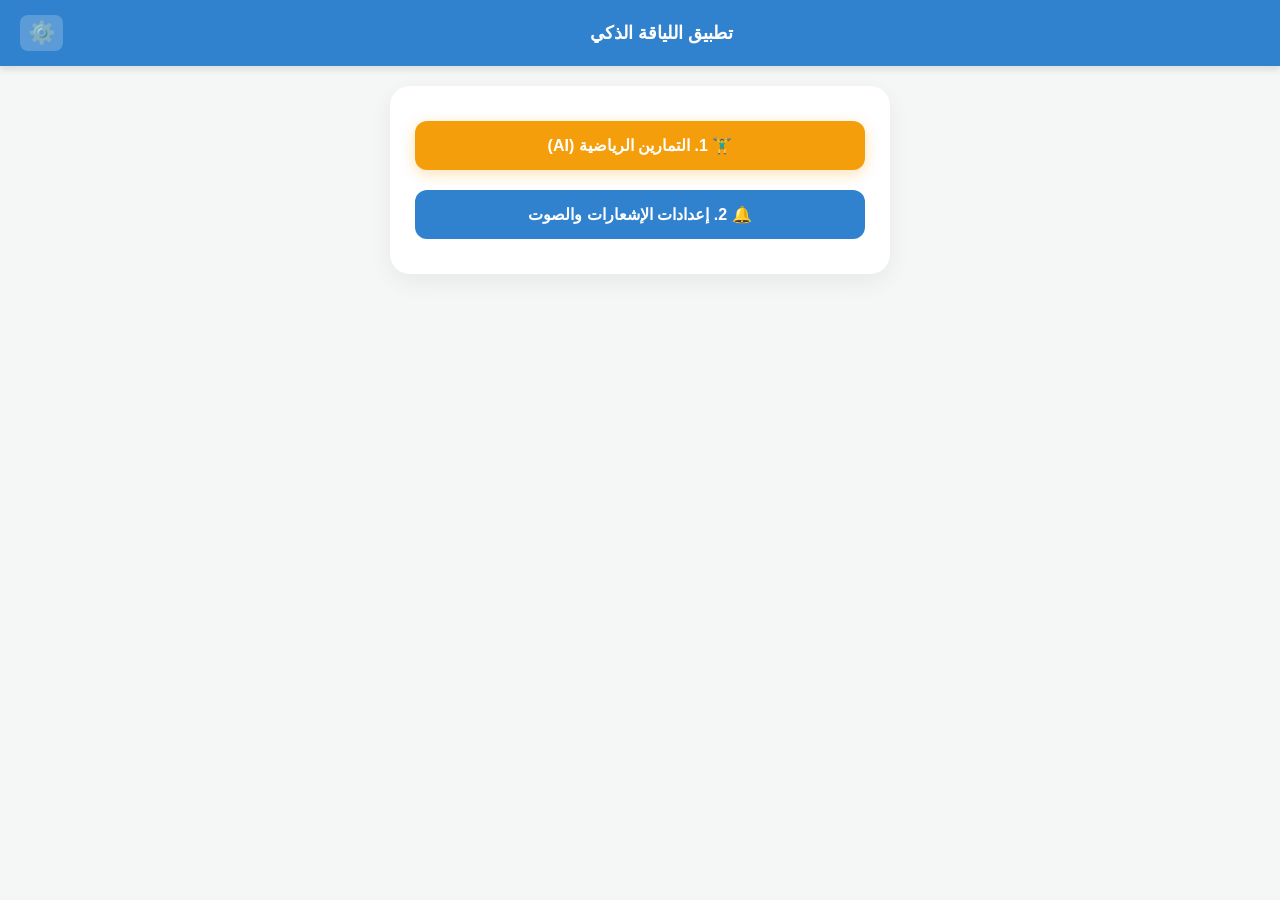
==== index.html @ a7d362ee "Update index.html" ====
<!DOCTYPE html>
<html lang="ar" dir="rtl">
<head>
    <meta charset="UTF-8">
    <meta name="viewport" content="width=device-width, initial-scale=1.0">
    <title>تطبيق اللياقة الذكي</title>
    <script src="https://accounts.google.com/gsi/client" async defer></script>
    <style>
        :root {
            --bg-color: #f4f7f6; --primary-color: #3182ce; --screen-bg: #ffffff;
            --text-color: #2d3748; --btn-text: #ffffff; --border-color: #cbd5e1;
            --advanced-bg: #f8fafc; --extra-bg: #e2e8f0; --section-title: #475569;
            --card-shadow: 0 8px 25px rgba(0,0,0,0.06); --success-color: #10b981;
            --calories-color: #ef4444;
        }

        body.dark-mode {
            --bg-color: #121820 !important; --screen-bg: #1e2632; --text-color: #e2e8f0;
            --border-color: #334155; --advanced-bg: #171d26; --extra-bg: #0f172a;
            --section-title: #cbd5e1; --card-shadow: 0 10px 30px rgba(0,0,0,0.4);
        }

        body { font-family: 'Segoe UI', Tahoma, Geneva, Verdana, sans-serif; background-color: var(--bg-color); color: var(--text-color); margin: 0; padding: 0; transition: 0.3s; }
        
        .app-header { background: var(--primary-color); padding: 15px 20px; display: flex; justify-content: space-between; align-items: center; color: white; box-shadow: 0 4px 6px rgba(0,0,0,0.1); }
        .app-header h3 { margin: 0; font-size: 18px; font-weight: bold; flex-grow: 1; text-align: center; }
        .header-actions { display: flex; gap: 12px; direction: ltr; }
        .header-actions span { font-size: 22px; cursor: pointer; background: rgba(255,255,255,0.2); padding: 5px 8px; border-radius: 8px; }

        .app-container { padding: 20px; padding-bottom: 110px; } 
        .screen { background: var(--screen-bg); max-width: 450px; margin: 0 auto; padding: 25px; border-radius: 20px; box-shadow: var(--card-shadow); display: none; position: relative; }
        .active { display: block; animation: fadeIn 0.4s ease; }
        @keyframes fadeIn { from { opacity: 0; transform: translateY(10px); } to { opacity: 1; transform: translateY(0); } }

        button { width: 100%; padding: 15px; margin: 10px 0; border: none; border-radius: 12px; font-size: 16px; cursor: pointer; color: var(--btn-text); font-weight: bold; transition: 0.2s; }
        button:active { transform: scale(0.98); }
        .btn-primary { background-color: var(--primary-color); }
        .btn-back { background-color: #94a3b8; }
        .btn-workout { background-color: #f59e0b; box-shadow: 0 4px 15px rgba(245, 158, 11, 0.3); } 
        .btn-success { background-color: var(--success-color); box-shadow: 0 4px 15px rgba(16, 185, 129, 0.3); font-size: 18px;}

        .advanced-box { background: var(--advanced-bg); border: 1px solid var(--border-color); padding: 18px; border-radius: 15px; margin-top: 15px; }
        .section-title { font-weight: bold; margin-top: 15px; margin-bottom: 5px; color: var(--section-title); border-bottom: 1px solid var(--border-color); padding-bottom: 8px; }
        select, input { width: 100%; padding: 12px; margin: 8px 0 15px 0; border: 1px solid var(--border-color); border-radius: 10px; background-color: var(--screen-bg); color: var(--text-color); font-size: 15px; }
        
        .workout-list-item { display: flex; align-items: center; background: var(--screen-bg); border-radius: 12px; margin-bottom: 12px; padding: 12px; border: 1px solid var(--border-color); }
        .workout-img-box { width: 70px; height: 70px; background: var(--extra-bg); border-radius: 10px; display: flex; align-items: center; justify-content: center; font-size: 35px; margin-left: 15px; flex-shrink: 0; box-shadow: inset 0 2px 5px rgba(0,0,0,0.1); }
        .workout-info { flex-grow: 1; text-align: right; }
        .workout-title { font-weight: bold; font-size: 15px; margin-bottom: 5px; }
        .workout-meta { font-size: 14px; color: var(--primary-color); font-weight: bold; }
        .calories-badge { display: inline-block; background: #fee2e2; color: var(--calories-color); padding: 5px 15px; border-radius: 20px; font-weight: bold; font-size: 14px; margin-bottom: 15px; text-align: center; width: 100%; box-sizing: border-box;}
        body.dark-mode .calories-badge { background: #7f1d1d; color: #fca5a5; }

        /* الشاشة التفاعلية */
        .progress-bar-container { width: 100%; height: 8px; background: var(--extra-bg); border-radius: 4px; margin-bottom: 25px; overflow: hidden; }
        .progress-bar { height: 100%; background: var(--success-color); width: 0%; transition: width 0.4s ease; }
        
        /* تأثير 3D لصورة التمرين */
        .active-image-box { width: 100%; height: 220px; background: linear-gradient(145deg, var(--extra-bg), var(--screen-bg)); border-radius: 15px; display: flex; align-items: center; justify-content: center; font-size: 100px; margin-bottom: 20px; box-shadow:  10px 10px 20px rgba(0,0,0,0.1), -10px -10px 20px rgba(255,255,255,0.5); cursor: pointer; transition: transform 0.3s; position: relative; }
        body.dark-mode .active-image-box { box-shadow:  10px 10px 20px rgba(0,0,0,0.3), -10px -10px 20px rgba(255,255,255,0.02); }
        .active-image-box:active { transform: scale(0.95); }
        .active-image-box::after { content: "👆 اضغط للتفاصيل"; position: absolute; bottom: 10px; font-size: 12px; background: rgba(0,0,0,0.5); color: white; padding: 4px 10px; border-radius: 10px; }

        .active-title { font-size: 24px; font-weight: bold; text-align: center; margin-bottom: 10px; }
        .active-value { font-size: 45px; font-weight: bold; color: var(--primary-color); text-align: center; margin-bottom: 30px; text-shadow: 2px 2px 4px rgba(0,0,0,0.1); }

        /* نافذة تفاصيل العضلات */
        #detailsModal { display: none; position: fixed; top: 0; left: 0; width: 100%; height: 100%; background: rgba(0,0,0,0.7); z-index: 1000; justify-content: center; align-items: center; backdrop-filter: blur(5px); }
        .modal-content { background: var(--screen-bg); width: 85%; max-width: 400px; padding: 25px; border-radius: 20px; text-align: right; box-shadow: 0 15px 35px rgba(0,0,0,0.2); }
        .muscle-row { margin-bottom: 10px; }
        .muscle-name { font-size: 14px; font-weight: bold; display: flex; justify-content: space-between; margin-bottom: 5px; }
        .muscle-bar-bg { width: 100%; height: 8px; background: var(--extra-bg); border-radius: 4px; overflow: hidden; }
        .muscle-bar-fill { height: 100%; background: #ef4444; border-radius: 4px; }
        .modal-close { background: var(--primary-color); margin-top: 20px; }

    </style>
</head>
<body>

    <!-- أصوات النظام -->
    <!-- يمكنك استبدال الروابط بملفات صوتية حقيقية MP3 -->
    <audio id="soundDone" src="https://actions.google.com/sounds/v1/cartoon/cartoon_boing.ogg" preload="auto"></audio>
    <audio id="soundCheer" src="https://actions.google.com/sounds/v1/crowds/crowd_cheer.ogg" preload="auto"></audio>

    <div class="app-header">
        <h3>تطبيق اللياقة الذكي</h3>
        <div class="header-actions">
            <span onclick="switchScreen('settingsScreen')" title="الإعدادات">⚙️</span>
        </div>
    </div>

    <div class="app-container">
        <!-- الشاشة الرئيسية -->
        <div id="mainScreen" class="screen active">
            <button class="btn-workout" onclick="switchScreen('workoutsScreen')">🏋️‍♂️ 1. التمارين الرياضية (AI)</button>
            <button class="btn-primary" onclick="switchScreen('settingsScreen')">🔔 2. إعدادات الإشعارات والصوت</button>
        </div>

        <!-- شاشة التمارين الرياضية -->
        <div id="workoutsScreen" class="screen">
            <h2 style="text-align: center;">التمارين الرياضية 🏋️‍♂️</h2>
            <div class="advanced-box">
                <label class="section-title" style="border:none; margin:0;">التركيز على:</label>
                <select id="wo-muscle" onchange="resetWorkoutResult()">
                    <option value="fullbody">جسم كامل (حرق عالي)</option>
                    <option value="chest">عضلة الصدر</option>
                    <option value="lower">الجزء السفلي (الأرجل)</option>
                </select>
                <button class="btn-workout" onclick="generateWorkoutList()">تنظيم الجدول (AI)</button>
            </div>

            <div id="workout-result-container" style="display: none; margin-top: 15px;">
                <div id="totalCaloriesBadge" class="calories-badge">🔥 الحرق المتوقع: 0 سعرة حرارية</div>
                <div id="workout-list-html"></div>
                <button class="btn-success" onclick="startInteractiveWorkout()">🚀 ابدأ التدريب الآن</button>
            </div>
            <button class="btn-back" onclick="switchScreen('mainScreen')">رجوع للرئيسية</button>
        </div>

        <!-- شاشة التدريب التفاعلي -->
        <div id="activeWorkoutScreen" class="screen">
            <div class="progress-bar-container">
                <div id="workoutProgress" class="progress-bar"></div>
            </div>
            
            <div class="active-image-box" id="activeExImg" onclick="showExerciseDetails()">🏃‍♂️</div>
            
            <div class="active-title" id="activeExTitle">اسم التمرين</div>
            <div class="active-value" id="activeExValue">x 15</div>
            
            <button class="btn-success" onclick="completeCurrentExercise()">✔️ إتمام والانتقال للتالي</button>
            <button class="btn-back" onclick="quitWorkout()">❌ إنهاء مبكر</button>
        </div>

        <!-- شاشة الإعدادات والإشعارات -->
        <div id="settingsScreen" class="screen">
            <h2 style="text-align: center;">الإعدادات والمظهر</h2>
            <div class="advanced-box">
                <label class="section-title" style="border:none; margin:0;">نمط العرض:</label>
                <select id="themeSelector" onchange="changeTheme()">
                    <option value="light">الوضع الفاتح ☀️</option>
                    <option value="dark">الوضع الداكن 🌙</option>
                </select>
            </div>
            <div class="advanced-box">
                <label class="section-title" style="border:none; margin:0;">الإشعارات والتذكير 🔔:</label>
                <button class="btn-primary" onclick="enableNotifications()">تفعيل تذكير شرب الماء والتمارين</button>
                <p id="notifStatus" style="font-size: 12px; color: var(--success-color); text-align: center; display: none;">✅ الإشعارات مفعلة بنجاح!</p>
            </div>
            <button class="btn-back" onclick="switchScreen('mainScreen')">رجوع</button>
        </div>
    </div>

    <!-- نافذة تفاصيل التمرين (Modal) -->
    <div id="detailsModal">
        <div class="modal-content">
            <h3 id="modalTitle" style="color: var(--primary-color); margin-top: 0;">اسم التمرين</h3>
            <p id="modalDesc" style="font-size: 14px; color: var(--section-title);">وصف الفوائد هنا...</p>
            <h4 style="margin-bottom: 10px;">🎯 العضلات المستهدفة:</h4>
            <div id="modalMuscles">
                <!-- أشرطة العضلات ستتم إضافتها هنا برمجياً -->
            </div>
            <button class="modal-close" onclick="closeExerciseDetails()">حسناً، فهمت</button>
        </div>
    </div>

    <script>
        // --- 1. قاعدة بيانات التمارين الشاملة (تشمل السعرات والعضلات) ---
        const dbWorkouts = {
            fullbody: [
                { n: "قفز مع فتح القدمين (Jumping Jacks)", d: "تمرين ممتاز لتسخين الجسم، يرفع معدل نبضات القلب وينشط الدورة الدموية.", type: "time", base: 60, calPerUnit: 0.2, img: "🏃‍♂️", muscles: {"القلب (كارديو)": 50, "السمانة": 30, "الأكتاف": 20} },
                { n: "سكوات بوزن الجسم", d: "يقوي الجزء السفلي بالكامل ويحسن توازن الجسم ومرونة المفاصل.", type: "reps", base: 25, calPerUnit: 1.5, img: "🦵", muscles: {"الفخذ الأمامي": 50, "عضلات المؤخرة": 30, "الفخذ الخلفي": 20} },
                { n: "بيربي كامل (Burpees)", d: "تمرين شامل وحارق جبار للدهون، يدمج بين القوة والكارديو.", type: "reps", base: 15, calPerUnit: 2.5, img: "🔥", muscles: {"القلب (كارديو)": 40, "الصدر": 30, "الأرجل": 30} },
                { n: "تسلق الجبال (Mountain Climbers)", d: "يستهدف عضلات البطن الأساسية ويحرق دهون الخصر بفعالية.", type: "time", base: 60, calPerUnit: 0.25, img: "🧗‍♂️", muscles: {"البطن (Core)": 50, "الأكتاف": 30, "القلب (كارديو)": 20} }
            ],
            chest: [
                { n: "تمرين الضغط (Push-ups)", d: "التمرين الأساسي لبناء عضلة الصدر وتقوية الذراعين بدون أوزان.", type: "reps", base: 20, calPerUnit: 1.2, img: "💪", muscles: {"الصدر": 60, "الترايسبس": 25, "الكتف الأمامي": 15} },
                { n: "بلانك (Plank)", d: "تمرين ثبات جبار لتقوية الجذع وحماية العمود الفقري.", type: "time", base: 60, calPerUnit: 0.1, img: "🧘‍♂️", muscles: {"البطن (Core)": 70, "الأكتاف": 20, "أسفل الظهر": 10} }
            ],
            lower: [
                { n: "الطعنات (Lunges)", d: "يعزل عضلات الأرجل ويركز على تناسق العضلات وشد الترهلات.", type: "reps", base: 20, calPerUnit: 1.5, img: "🚶‍♂️", muscles: {"الفخذ الأمامي": 40, "المؤخرة": 40, "السمانة": 20} }
            ]
        };

        let currentWorkoutPlan = [];
        let currentExerciseIndex = 0;
        let halfwayAnnounced = false; // لمنع تكرار نطق المنتصف

        // --- التبديل بين الشاشات ---
        function switchScreen(screenId) {
            document.querySelectorAll('.screen').forEach(s => s.classList.remove('active'));
            document.getElementById(screenId).classList.add('active');
        }

        // --- الثيم (مظلم/فاتح) ---
        function changeTheme() { 
            const theme = document.getElementById('themeSelector').value;
            if (theme === 'dark') document.body.classList.add('dark-mode');
            else document.body.classList.remove('dark-mode');
        }

        // --- المساعد الصوتي (Text to Speech) ---
        function speakText(text) {
            if ('speechSynthesis' in window) {
                // إيقاف أي نطق سابق
                window.speechSynthesis.cancel();
                const msg = new SpeechSynthesisUtterance(text);
                msg.lang = 'ar-SA'; // نطق عربي
                msg.rate = 0.9; // سرعة النطق
                window.speechSynthesis.speak(msg);
            }
        }

        // --- نظام الإشعارات (Notifications) ---
        function enableNotifications() {
            if (!("Notification" in window)) {
                alert("متصفحك لا يدعم الإشعارات.");
                return;
            }
            Notification.requestPermission().then(permission => {
                if (permission === "granted") {
                    document.getElementById('notifStatus').style.display = 'block';
                    new Notification("تطبيق اللياقة الذكي 🏋️‍♂️", { body: "تم تفعيل التذكيرات! سنقوم بتذكيرك بشرب الماء كل ساعتين." });
                    
                    // مثال لتذكير شرب الماء (يتم تشغيله كل ساعتين نظرياً - وضعنا دقيقة للتجربة إذا أردت)
                    setInterval(() => {
                        new Notification("💧 وقت شرب الماء!", { body: "حافظ على رطوبة جسمك، اشرب كوباً من الماء الآن." });
                    }, 1000 * 60 * 120); // 120 دقيقة
                } else {
                    alert("يرجى السماح للإشعارات من إعدادات المتصفح ليعمل التذكير.");
                }
            });
        }

        // --- تكوين الجدول بحرق > 250 سعرة ---
        function generateWorkoutList() {
            const muscle = document.getElementById('wo-muscle').value;
            let baseExercises = dbWorkouts[muscle] || dbWorkouts['fullbody'];
            
            currentWorkoutPlan = [];
            let totalCalories = 0;
            let rounds = 0;

            // نكرر التمارين كجولات (Circuits) حتى نتجاوز 250 سعرة حرارية
            while (totalCalories < 260 && rounds < 10) { // حد أقصى 10 جولات للحماية
                baseExercises.forEach(ex => {
                    let exCal = ex.base * ex.calPerUnit;
                    totalCalories += exCal;
                    
                    currentWorkoutPlan.push({
                        name: ex.n, desc: ex.d, type: ex.type,
                        value: ex.base, img: ex.img, muscles: ex.muscles
                    });
                });
                rounds++;
            }

            const listContainer = document.getElementById('workout-list-html');
            listContainer.innerHTML = '';

            document.getElementById('totalCaloriesBadge').innerText = `🔥 الحرق المتوقع: ${Math.floor(totalCalories)} سعرة حرارية (${rounds} جولات)`;

            currentWorkoutPlan.forEach(ex => {
                let displayValue = ex.type === 'reps' ? `x ${ex.value} عدة` : `⏱️ ${ex.value} ثانية`;
                listContainer.innerHTML += `
                    <div class="workout-list-item">
                        <div class="workout-img-box">${ex.img}</div>
                        <div class="workout-info">
                            <div class="workout-title">${ex.name}</div>
                            <div class="workout-meta">${displayValue}</div>
                        </div>
                    </div>
                `;
            });

            document.getElementById('workout-result-container').style.display = 'block';
        }

        function resetWorkoutResult() { document.getElementById('workout-result-container').style.display = 'none'; }

        // --- بدء التمارين ---
        function startInteractiveWorkout() {
            if(currentWorkoutPlan.length === 0) return;
            currentExerciseIndex = 0;
            halfwayAnnounced = false;
            switchScreen('activeWorkoutScreen');
            renderCurrentExercise();
        }

        function renderCurrentExercise() {
            const ex = currentWorkoutPlan[currentExerciseIndex];
            
            // تحديث الشريط
            const progressPercent = (currentExerciseIndex / currentWorkoutPlan.length) * 100;
            document.getElementById('workoutProgress').style.width = `${progressPercent}%`;

            // تحديث الشاشة
            document.getElementById('activeExImg').innerText = ex.img;
            document.getElementById('activeExTitle').innerText = ex.name;
            
            let valueText = ex.type === 'reps' ? `${ex.value} عدة` : `${ex.value} ثانية`;
            document.getElementById('activeExValue').innerText = valueText;

            // نطق اسم التمرين والعدد
            speakText(`التمرين التالي: ${ex.name}، ${valueText}.`);

            // فحص الوصول للمنتصف
            if (!halfwayAnnounced && currentExerciseIndex === Math.floor(currentWorkoutPlan.length / 2) && currentExerciseIndex > 0) {
                setTimeout(() => { speakText("أحسنت! لقد وصلت لمنتصف التدريب، استمر يا بطل"); }, 3000);
                halfwayAnnounced = true;
            }
        }

        // --- إنهاء التمرين الحالي ---
        function completeCurrentExercise() {
            // تشغيل صوت تشجيعي صغير
            document.getElementById('soundDone').play().catch(e => {});

            currentExerciseIndex++;
            if (currentExerciseIndex >= currentWorkoutPlan.length) {
                // اكتمل التدريب
                document.getElementById('workoutProgress').style.width = '100%';
                document.getElementById('soundCheer').play().catch(e => {});
                speakText("مبروك! لقد أنهيت التدريب بنجاح، وحرقت أكثر من مئتين وخمسين سعرة حرارية، أنت بطل حقيقي.");
                
                setTimeout(() => {
                    alert("🎉 تم إنجاز التدريب بنجاح! بطل!");
                    switchScreen('workoutsScreen');
                }, 1000);
            } else {
                renderCurrentExercise();
            }
        }

        function quitWorkout() {
            if(confirm("هل أنت متأكد أنك تريد إنهاء التدريب مبكراً؟")) {
                window.speechSynthesis.cancel();
                switchScreen('workoutsScreen');
            }
        }

        // --- تفاصيل التمرين (Modal - 3D Click) ---
        function showExerciseDetails() {
            const ex = currentWorkoutPlan[currentExerciseIndex];
            document.getElementById('modalTitle').innerText = ex.name;
            document.getElementById('modalDesc').innerText = ex.desc;
            
            const musclesContainer = document.getElementById('modalMuscles');
            musclesContainer.innerHTML = '';
            
            // رسم أشرطة العضلات بنسب مئوية
            for (const [muscleName, percentage] of Object.entries(ex.muscles)) {
                musclesContainer.innerHTML += `
                    <div class="muscle-row">
                        <div class="muscle-name"><span>${muscleName}</span> <span>${percentage}%</span></div>
                        <div class="muscle-bar-bg"><div class="muscle-bar-fill" style="width: ${percentage}%;"></div></div>
                    </div>
                `;
            }
            
            document.getElementById('detailsModal').style.display = 'flex';
        }

        function closeExerciseDetails() {
            document.getElementById('detailsModal').style.display = 'none';
        }

    </script>
</body>
</html>
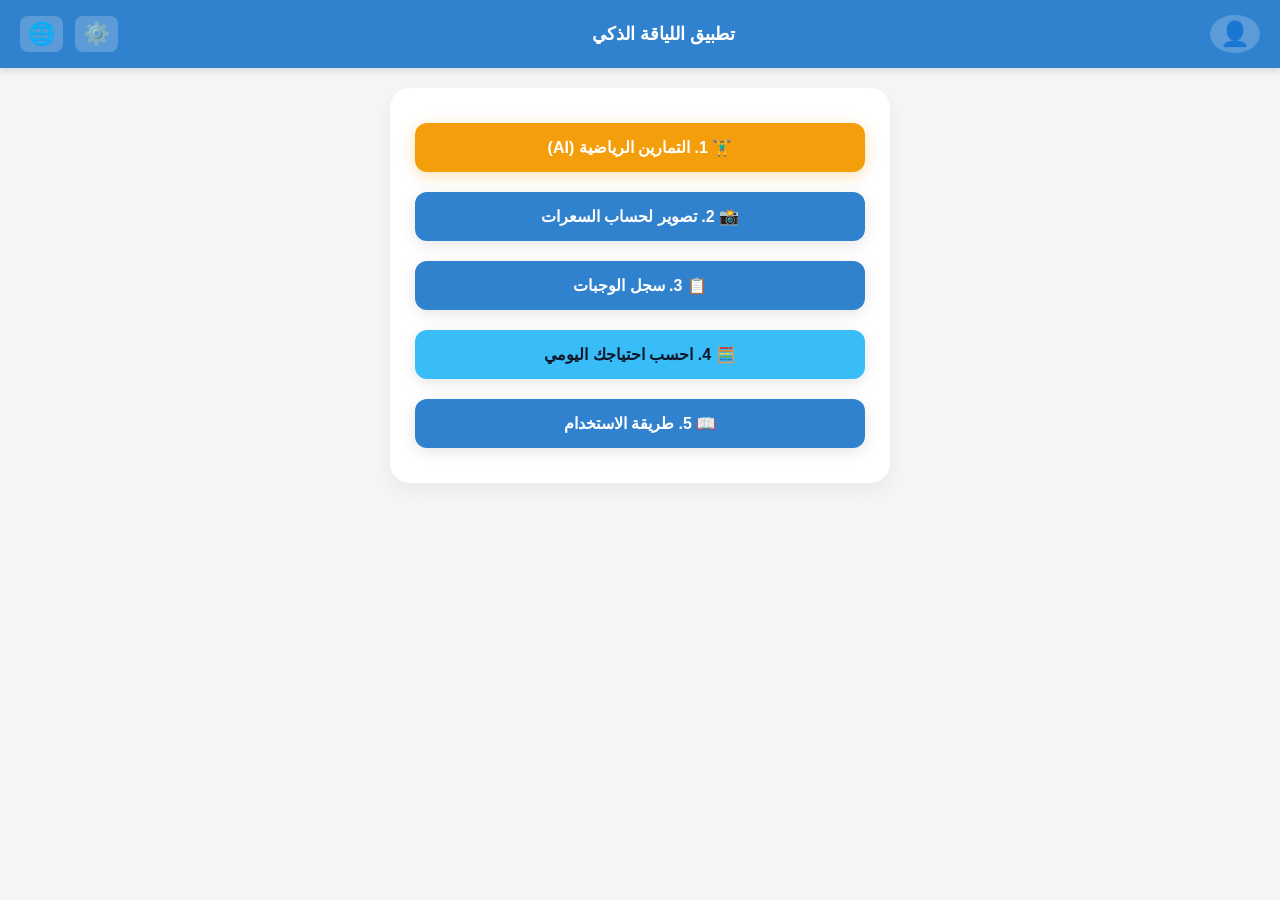
==== commit d3a6513e: "Update index.html" ====
--- a/index.html
+++ b/index.html
@@ -20,104 +20,174 @@
             --section-title: #cbd5e1; --card-shadow: 0 10px 30px rgba(0,0,0,0.4);
         }
 
-        body { font-family: 'Segoe UI', Tahoma, Geneva, Verdana, sans-serif; background-color: var(--bg-color); color: var(--text-color); margin: 0; padding: 0; transition: 0.3s; }
+        body { font-family: 'Segoe UI', Tahoma, Geneva, Verdana, sans-serif; background-color: var(--bg-color); color: var(--text-color); margin: 0; padding: 0; transition: background-color 0.3s, color 0.3s; }
         
         .app-header { background: var(--primary-color); padding: 15px 20px; display: flex; justify-content: space-between; align-items: center; color: white; box-shadow: 0 4px 6px rgba(0,0,0,0.1); }
         .app-header h3 { margin: 0; font-size: 18px; font-weight: bold; flex-grow: 1; text-align: center; }
+        .profile-icon { font-size: 24px; cursor: pointer; background: rgba(255,255,255,0.2); padding: 5px 10px; border-radius: 50%; }
+        
         .header-actions { display: flex; gap: 12px; direction: ltr; }
-        .header-actions span { font-size: 22px; cursor: pointer; background: rgba(255,255,255,0.2); padding: 5px 8px; border-radius: 8px; }
+        .header-actions span { font-size: 22px; cursor: pointer; background: rgba(255,255,255,0.2); padding: 5px 8px; border-radius: 8px; transition: 0.2s; }
+        .header-actions span:active { transform: scale(0.9); }
 
         .app-container { padding: 20px; padding-bottom: 110px; } 
         .screen { background: var(--screen-bg); max-width: 450px; margin: 0 auto; padding: 25px; border-radius: 20px; box-shadow: var(--card-shadow); display: none; position: relative; }
         .active { display: block; animation: fadeIn 0.4s ease; }
         @keyframes fadeIn { from { opacity: 0; transform: translateY(10px); } to { opacity: 1; transform: translateY(0); } }
 
-        button { width: 100%; padding: 15px; margin: 10px 0; border: none; border-radius: 12px; font-size: 16px; cursor: pointer; color: var(--btn-text); font-weight: bold; transition: 0.2s; }
+        button { width: 100%; padding: 15px; margin: 10px 0; border: none; border-radius: 12px; font-size: 16px; cursor: pointer; color: var(--btn-text); font-weight: bold; transition: transform 0.2s; }
         button:active { transform: scale(0.98); }
-        .btn-primary { background-color: var(--primary-color); }
-        .btn-back { background-color: #94a3b8; }
-        .btn-workout { background-color: #f59e0b; box-shadow: 0 4px 15px rgba(245, 158, 11, 0.3); } 
-        .btn-success { background-color: var(--success-color); box-shadow: 0 4px 15px rgba(16, 185, 129, 0.3); font-size: 18px;}
-
-        .advanced-box { background: var(--advanced-bg); border: 1px solid var(--border-color); padding: 18px; border-radius: 15px; margin-top: 15px; }
+        button:disabled { opacity: 0.7; cursor: not-allowed; }
+        
+        .btn-primary { background-color: var(--primary-color); box-shadow: 0 4px 15px rgba(0,0,0,0.1); }
+        .btn-back { background-color: #94a3b8; color: #fff; }
+        .btn-calc { background-color: var(--primary-color); }
+        .btn-workout { background-color: #f59e0b; color: #fff; box-shadow: 0 4px 15px rgba(245, 158, 11, 0.3); } 
+        .btn-success { background-color: var(--success-color); color: #fff; box-shadow: 0 4px 15px rgba(16, 185, 129, 0.3); font-size: 18px;}
+
+        #offlineOverlay { display: none; position: fixed; top: 0; left: 0; width: 100%; height: 100%; background-color: rgba(18, 24, 32, 0.95); z-index: 9999; flex-direction: column; align-items: center; justify-content: center; color: white; text-align: center; padding: 20px; backdrop-filter: blur(5px); }
+        #offlineOverlay h1 { color: #ef4444; font-size: 50px; margin-bottom: 10px; }
+        #offlineOverlay p { font-size: 18px; line-height: 1.6; max-width: 300px; }
+
+        .fixed-bottom-ad { position: fixed; bottom: 0; left: 0; width: 100%; height: 75px; background-color: var(--extra-bg); border-top: 2px solid var(--border-color); color: var(--section-title); display: flex; align-items: center; justify-content: center; padding: 12px; font-size: 13px; font-weight: bold; z-index: 999; box-shadow: 0 -4px 15px rgba(0,0,0,0.08); }
+
+        .image-placeholder { position: relative; width: 100%; height: 220px; background-color: var(--extra-bg); border: 2px dashed var(--border-color); border-radius: 15px; display: flex; align-items: center; justify-content: center; margin-bottom: 15px; font-size: 45px; overflow: hidden; }
+        #previewImage { display: none; width: 100%; height: 100%; object-fit: cover; z-index: 1; }
+
+        .advanced-box, .history-card { background: var(--advanced-bg); border: 1px solid var(--border-color); padding: 18px; border-radius: 15px; margin-top: 15px; }
         .section-title { font-weight: bold; margin-top: 15px; margin-bottom: 5px; color: var(--section-title); border-bottom: 1px solid var(--border-color); padding-bottom: 8px; }
-        select, input { width: 100%; padding: 12px; margin: 8px 0 15px 0; border: 1px solid var(--border-color); border-radius: 10px; background-color: var(--screen-bg); color: var(--text-color); font-size: 15px; }
-        
+        input, select { width: 100%; padding: 12px; margin: 8px 0 15px 0; border: 1px solid var(--border-color); border-radius: 10px; box-sizing: border-box; background-color: var(--screen-bg); color: var(--text-color); font-size: 15px; outline: none; }
+        input:focus, select:focus { border-color: var(--primary-color); }
+        
+        .checkbox-container { display: flex; align-items: center; justify-content: center; margin: 15px 0; font-weight: bold; color: var(--primary-color); background: var(--extra-bg); padding: 10px; border-radius: 10px; cursor: pointer; }
+        .checkbox-container input { width: 20px; height: 20px; margin-left: 10px; margin-right: 10px; cursor: pointer; }
+        
+        .extra-item-row { display: flex; flex-wrap: wrap; gap: 8px; align-items: center; background-color: var(--screen-bg); padding: 10px; border-radius: 10px; margin-bottom: 10px; border: 1px solid var(--border-color); }
+        .extra-item-row select, .extra-item-row input { margin: 0; padding: 8px; font-size: 14px; }
+        .extra-item-row .row-top { display: flex; gap: 8px; width: 100%; }
+        .extra-item-row .row-bottom { display: flex; gap: 8px; width: 100%; align-items: center; }
+        .btn-remove { background-color: #ef4444; color: white; border: none; border-radius: 8px; padding: 8px 12px; font-weight: bold; margin: 0; width: auto; }
+        
+        .history-item { border-bottom: 1px solid var(--border-color); padding: 10px 0; display: flex; justify-content: space-between; align-items: center; }
+        .history-item:last-child { border-bottom: none; }
+        
+        .tip-card { padding: 12px; border-radius: 10px; margin-bottom: 12px; font-size: 14px; line-height: 1.6; }
+        .reduce-calories { background-color: #fef2f2; color: #b91c1c; border: 1px solid #fecaca; }
+        .increase-veggies { background-color: #f0fdf4; color: #15803d; border: 1px solid #bbf7d0; }
+        .error-card { background-color: #fffbeb; color: #b45309; border: 1px solid #fde68a; padding: 12px; border-radius: 10px; margin-top: 15px; font-weight: bold; font-size: 14px; text-align: center; }
+        
+        body.dark-mode .reduce-calories { background-color: #451a1a; color: #fca5a5; border-color: #7f1d1d; }
+        body.dark-mode .increase-veggies { background-color: #14532d; color: #86efac; border-color: #166534; }
+        body.dark-mode .error-card { background-color: #451a03; color: #fcd34d; border-color: #78350f; }
+
+        .flex-row { display: flex; gap: 10px; }
+        .flex-row > div { flex: 1; }
+
+        /* تنسيقات التمارين الرياضية */
         .workout-list-item { display: flex; align-items: center; background: var(--screen-bg); border-radius: 12px; margin-bottom: 12px; padding: 12px; border: 1px solid var(--border-color); }
         .workout-img-box { width: 70px; height: 70px; background: var(--extra-bg); border-radius: 10px; display: flex; align-items: center; justify-content: center; font-size: 35px; margin-left: 15px; flex-shrink: 0; box-shadow: inset 0 2px 5px rgba(0,0,0,0.1); }
+        html[dir="ltr"] .workout-img-box { margin-left: 0; margin-right: 15px; }
         .workout-info { flex-grow: 1; text-align: right; }
+        html[dir="ltr"] .workout-info { text-align: left; }
         .workout-title { font-weight: bold; font-size: 15px; margin-bottom: 5px; }
         .workout-meta { font-size: 14px; color: var(--primary-color); font-weight: bold; }
-        .calories-badge { display: inline-block; background: #fee2e2; color: var(--calories-color); padding: 5px 15px; border-radius: 20px; font-weight: bold; font-size: 14px; margin-bottom: 15px; text-align: center; width: 100%; box-sizing: border-box;}
+        .calories-badge { display: inline-block; background: #fee2e2; color: var(--calories-color); padding: 8px 15px; border-radius: 20px; font-weight: bold; font-size: 14px; margin-bottom: 15px; text-align: center; width: 100%; box-sizing: border-box;}
         body.dark-mode .calories-badge { background: #7f1d1d; color: #fca5a5; }
 
-        /* الشاشة التفاعلية */
+        /* الشاشة التفاعلية (Active Workout) و الـ 3D */
         .progress-bar-container { width: 100%; height: 8px; background: var(--extra-bg); border-radius: 4px; margin-bottom: 25px; overflow: hidden; }
         .progress-bar { height: 100%; background: var(--success-color); width: 0%; transition: width 0.4s ease; }
         
-        /* تأثير 3D لصورة التمرين */
-        .active-image-box { width: 100%; height: 220px; background: linear-gradient(145deg, var(--extra-bg), var(--screen-bg)); border-radius: 15px; display: flex; align-items: center; justify-content: center; font-size: 100px; margin-bottom: 20px; box-shadow:  10px 10px 20px rgba(0,0,0,0.1), -10px -10px 20px rgba(255,255,255,0.5); cursor: pointer; transition: transform 0.3s; position: relative; }
-        body.dark-mode .active-image-box { box-shadow:  10px 10px 20px rgba(0,0,0,0.3), -10px -10px 20px rgba(255,255,255,0.02); }
+        .active-image-box { width: 100%; height: 220px; background: linear-gradient(145deg, var(--extra-bg), var(--screen-bg)); border-radius: 15px; display: flex; align-items: center; justify-content: center; font-size: 100px; margin-bottom: 20px; box-shadow: 10px 10px 20px rgba(0,0,0,0.1), -10px -10px 20px rgba(255,255,255,0.5); cursor: pointer; transition: transform 0.3s; position: relative; }
+        body.dark-mode .active-image-box { box-shadow: 10px 10px 20px rgba(0,0,0,0.3), -10px -10px 20px rgba(255,255,255,0.02); }
         .active-image-box:active { transform: scale(0.95); }
-        .active-image-box::after { content: "👆 اضغط للتفاصيل"; position: absolute; bottom: 10px; font-size: 12px; background: rgba(0,0,0,0.5); color: white; padding: 4px 10px; border-radius: 10px; }
+        .active-image-box::after { content: "👆 اضغط لمعرفة العضلات"; position: absolute; bottom: 10px; font-size: 12px; background: rgba(0,0,0,0.5); color: white; padding: 4px 10px; border-radius: 10px; }
 
         .active-title { font-size: 24px; font-weight: bold; text-align: center; margin-bottom: 10px; }
         .active-value { font-size: 45px; font-weight: bold; color: var(--primary-color); text-align: center; margin-bottom: 30px; text-shadow: 2px 2px 4px rgba(0,0,0,0.1); }
 
-        /* نافذة تفاصيل العضلات */
+        /* نافذة تفاصيل العضلات (Modal) */
         #detailsModal { display: none; position: fixed; top: 0; left: 0; width: 100%; height: 100%; background: rgba(0,0,0,0.7); z-index: 1000; justify-content: center; align-items: center; backdrop-filter: blur(5px); }
-        .modal-content { background: var(--screen-bg); width: 85%; max-width: 400px; padding: 25px; border-radius: 20px; text-align: right; box-shadow: 0 15px 35px rgba(0,0,0,0.2); }
-        .muscle-row { margin-bottom: 10px; }
+        .modal-content { background: var(--screen-bg); width: 85%; max-width: 400px; padding: 25px; border-radius: 20px; box-shadow: 0 15px 35px rgba(0,0,0,0.2); }
+        .muscle-row { margin-bottom: 12px; }
         .muscle-name { font-size: 14px; font-weight: bold; display: flex; justify-content: space-between; margin-bottom: 5px; }
         .muscle-bar-bg { width: 100%; height: 8px; background: var(--extra-bg); border-radius: 4px; overflow: hidden; }
-        .muscle-bar-fill { height: 100%; background: #ef4444; border-radius: 4px; }
+        .muscle-bar-fill { height: 100%; background: #ef4444; border-radius: 4px; transition: width 0.5s ease-out; }
         .modal-close { background: var(--primary-color); margin-top: 20px; }
-
     </style>
 </head>
 <body>
 
-    <!-- أصوات النظام -->
-    <!-- يمكنك استبدال الروابط بملفات صوتية حقيقية MP3 -->
     <audio id="soundDone" src="https://actions.google.com/sounds/v1/cartoon/cartoon_boing.ogg" preload="auto"></audio>
     <audio id="soundCheer" src="https://actions.google.com/sounds/v1/crowds/crowd_cheer.ogg" preload="auto"></audio>
 
+    <div id="offlineOverlay">
+        <h1>📶❌</h1>
+        <h2 data-i18n="offlineTitle">لا يوجد اتصال بالإنترنت</h2>
+        <p data-i18n="offlineDesc">التطبيق يعتمد على الذكاء الاصطناعي والسيرفرات السحابية. يرجى الاتصال بالإنترنت للاستمرار.</p>
+    </div>
+
     <div class="app-header">
-        <h3>تطبيق اللياقة الذكي</h3>
+        <div class="profile-icon" onclick="switchScreen('profileScreen')" title="الحساب الشخصي">👤</div>
+        <h3 id="appTitle" data-i18n="appTitle">تطبيق اللياقة الذكي</h3>
         <div class="header-actions">
+            <span onclick="toggleHeaderLanguage()" title="تغيير اللغة">🌐</span>
             <span onclick="switchScreen('settingsScreen')" title="الإعدادات">⚙️</span>
         </div>
     </div>
 
     <div class="app-container">
-        <!-- الشاشة الرئيسية -->
         <div id="mainScreen" class="screen active">
-            <button class="btn-workout" onclick="switchScreen('workoutsScreen')">🏋️‍♂️ 1. التمارين الرياضية (AI)</button>
-            <button class="btn-primary" onclick="switchScreen('settingsScreen')">🔔 2. إعدادات الإشعارات والصوت</button>
-        </div>
-
-        <!-- شاشة التمارين الرياضية -->
+            <button class="btn-workout" onclick="switchScreen('workoutsScreen')" data-i18n="menuWorkout">🏋️‍♂️ 1. التمارين الرياضية (AI)</button>
+            <button class="btn-primary" onclick="switchScreen('calcScreen')" data-i18n="menu1">📸 2. تصوير لحساب السعرات</button>
+            <button class="btn-primary" onclick="switchScreen('historyScreen')" data-i18n="menu2">📋 3. سجل الوجبات</button>
+            <button class="btn-primary" onclick="switchScreen('macrosScreen')" data-i18n="menuMacros" style="background-color: #38bdf8; color: #0f172a;">🧮 4. احسب احتياجك اليومي</button>
+            <button class="btn-primary" onclick="switchScreen('infoScreen')" data-i18n="menu4">📖 5. طريقة الاستخدام</button>
+        </div>
+
         <div id="workoutsScreen" class="screen">
-            <h2 style="text-align: center;">التمارين الرياضية 🏋️‍♂️</h2>
-            <div class="advanced-box">
-                <label class="section-title" style="border:none; margin:0;">التركيز على:</label>
-                <select id="wo-muscle" onchange="resetWorkoutResult()">
-                    <option value="fullbody">جسم كامل (حرق عالي)</option>
-                    <option value="chest">عضلة الصدر</option>
-                    <option value="lower">الجزء السفلي (الأرجل)</option>
-                </select>
-                <button class="btn-workout" onclick="generateWorkoutList()">تنظيم الجدول (AI)</button>
+            <h2 style="text-align: center;" data-i18n="workoutTitle">التمارين الرياضية 🏋️‍♂️</h2>
+            
+            <div id="workoutSettingsBox" class="advanced-box">
+                <label class="section-title" style="border:none; margin:0;" data-i18n="woGoalLabel">الهدف من التمرين:</label>
+                <select id="wo-goal" onchange="resetWorkoutResult()">
+                    <option value="bulk" data-i18n="woBulk">بناء عضلات (Bulk)</option>
+                    <option value="cut" data-i18n="woCut">تنشيف وحرق دهون (Cut)</option>
+                </select>
+
+                <label class="section-title" style="border:none; margin:0; margin-top:10px;" data-i18n="woPlaceLabel">مكان التمرين:</label>
+                <select id="wo-place" onchange="toggleGymOptions()">
+                    <option value="home" data-i18n="woHome">في المنزل (بدون أدوات)</option>
+                    <option value="gym" data-i18n="woGym">في الجيم (أو بأدوات)</option>
+                </select>
+
+                <div id="home-workout-options">
+                    <label class="section-title" style="border:none; margin:0; margin-top:10px;" data-i18n="woMuscleLabel">التركيز على:</label>
+                    <select id="wo-muscle" onchange="resetWorkoutResult()">
+                        <option value="fullbody" data-i18n="mFull">جسم كامل (حرق عالي)</option>
+                        <option value="chest" data-i18n="mChest">عضلة الصدر</option>
+                        <option value="arms" data-i18n="mArms">الذراعين</option>
+                        <option value="lower" data-i18n="mLower">الجزء السفلي (الأرجل)</option>
+                        <option value="back" data-i18n="mBack">الأكتاف والظهر</option>
+                    </select>
+                </div>
+
+                <div id="gym-coming-soon" class="error-card" style="display:none;" data-i18n="gymSoon">
+                    🚧 تمارين الجيم قريباً! يتم برمجتها حالياً. الرجاء اختيار التمارين المنزلية.
+                </div>
+
+                <button class="btn-workout" id="genWorkoutBtn" style="margin-top: 15px;" onclick="generateWorkoutList()" data-i18n="woGenBtn">تنظيم الجدول (AI)</button>
             </div>
 
             <div id="workout-result-container" style="display: none; margin-top: 15px;">
                 <div id="totalCaloriesBadge" class="calories-badge">🔥 الحرق المتوقع: 0 سعرة حرارية</div>
                 <div id="workout-list-html"></div>
-                <button class="btn-success" onclick="startInteractiveWorkout()">🚀 ابدأ التدريب الآن</button>
-            </div>
-            <button class="btn-back" onclick="switchScreen('mainScreen')">رجوع للرئيسية</button>
-        </div>
-
-        <!-- شاشة التدريب التفاعلي -->
+                <button class="btn-success" onclick="startInteractiveWorkout()" data-i18n="btnStartWorkout">🚀 ابدأ التدريب الآن</button>
+            </div>
+            
+            <button class="btn-back" onclick="switchScreen('mainScreen')" data-i18n="backBtnOnly" style="margin-top: 15px;">رجوع للرئيسية</button>
+        </div>
+
         <div id="activeWorkoutScreen" class="screen">
             <div class="progress-bar-container">
                 <div id="workoutProgress" class="progress-bar"></div>
@@ -128,243 +198,76 @@
             <div class="active-title" id="activeExTitle">اسم التمرين</div>
             <div class="active-value" id="activeExValue">x 15</div>
             
-            <button class="btn-success" onclick="completeCurrentExercise()">✔️ إتمام والانتقال للتالي</button>
-            <button class="btn-back" onclick="quitWorkout()">❌ إنهاء مبكر</button>
-        </div>
-
-        <!-- شاشة الإعدادات والإشعارات -->
-        <div id="settingsScreen" class="screen">
-            <h2 style="text-align: center;">الإعدادات والمظهر</h2>
-            <div class="advanced-box">
-                <label class="section-title" style="border:none; margin:0;">نمط العرض:</label>
-                <select id="themeSelector" onchange="changeTheme()">
-                    <option value="light">الوضع الفاتح ☀️</option>
-                    <option value="dark">الوضع الداكن 🌙</option>
-                </select>
-            </div>
-            <div class="advanced-box">
-                <label class="section-title" style="border:none; margin:0;">الإشعارات والتذكير 🔔:</label>
-                <button class="btn-primary" onclick="enableNotifications()">تفعيل تذكير شرب الماء والتمارين</button>
-                <p id="notifStatus" style="font-size: 12px; color: var(--success-color); text-align: center; display: none;">✅ الإشعارات مفعلة بنجاح!</p>
-            </div>
-            <button class="btn-back" onclick="switchScreen('mainScreen')">رجوع</button>
-        </div>
-    </div>
-
-    <!-- نافذة تفاصيل التمرين (Modal) -->
-    <div id="detailsModal">
-        <div class="modal-content">
-            <h3 id="modalTitle" style="color: var(--primary-color); margin-top: 0;">اسم التمرين</h3>
-            <p id="modalDesc" style="font-size: 14px; color: var(--section-title);">وصف الفوائد هنا...</p>
-            <h4 style="margin-bottom: 10px;">🎯 العضلات المستهدفة:</h4>
-            <div id="modalMuscles">
-                <!-- أشرطة العضلات ستتم إضافتها هنا برمجياً -->
-            </div>
-            <button class="modal-close" onclick="closeExerciseDetails()">حسناً، فهمت</button>
-        </div>
-    </div>
-
-    <script>
-        // --- 1. قاعدة بيانات التمارين الشاملة (تشمل السعرات والعضلات) ---
-        const dbWorkouts = {
-            fullbody: [
-                { n: "قفز مع فتح القدمين (Jumping Jacks)", d: "تمرين ممتاز لتسخين الجسم، يرفع معدل نبضات القلب وينشط الدورة الدموية.", type: "time", base: 60, calPerUnit: 0.2, img: "🏃‍♂️", muscles: {"القلب (كارديو)": 50, "السمانة": 30, "الأكتاف": 20} },
-                { n: "سكوات بوزن الجسم", d: "يقوي الجزء السفلي بالكامل ويحسن توازن الجسم ومرونة المفاصل.", type: "reps", base: 25, calPerUnit: 1.5, img: "🦵", muscles: {"الفخذ الأمامي": 50, "عضلات المؤخرة": 30, "الفخذ الخلفي": 20} },
-                { n: "بيربي كامل (Burpees)", d: "تمرين شامل وحارق جبار للدهون، يدمج بين القوة والكارديو.", type: "reps", base: 15, calPerUnit: 2.5, img: "🔥", muscles: {"القلب (كارديو)": 40, "الصدر": 30, "الأرجل": 30} },
-                { n: "تسلق الجبال (Mountain Climbers)", d: "يستهدف عضلات البطن الأساسية ويحرق دهون الخصر بفعالية.", type: "time", base: 60, calPerUnit: 0.25, img: "🧗‍♂️", muscles: {"البطن (Core)": 50, "الأكتاف": 30, "القلب (كارديو)": 20} }
-            ],
-            chest: [
-                { n: "تمرين الضغط (Push-ups)", d: "التمرين الأساسي لبناء عضلة الصدر وتقوية الذراعين بدون أوزان.", type: "reps", base: 20, calPerUnit: 1.2, img: "💪", muscles: {"الصدر": 60, "الترايسبس": 25, "الكتف الأمامي": 15} },
-                { n: "بلانك (Plank)", d: "تمرين ثبات جبار لتقوية الجذع وحماية العمود الفقري.", type: "time", base: 60, calPerUnit: 0.1, img: "🧘‍♂️", muscles: {"البطن (Core)": 70, "الأكتاف": 20, "أسفل الظهر": 10} }
-            ],
-            lower: [
-                { n: "الطعنات (Lunges)", d: "يعزل عضلات الأرجل ويركز على تناسق العضلات وشد الترهلات.", type: "reps", base: 20, calPerUnit: 1.5, img: "🚶‍♂️", muscles: {"الفخذ الأمامي": 40, "المؤخرة": 40, "السمانة": 20} }
-            ]
-        };
-
-        let currentWorkoutPlan = [];
-        let currentExerciseIndex = 0;
-        let halfwayAnnounced = false; // لمنع تكرار نطق المنتصف
-
-        // --- التبديل بين الشاشات ---
-        function switchScreen(screenId) {
-            document.querySelectorAll('.screen').forEach(s => s.classList.remove('active'));
-            document.getElementById(screenId).classList.add('active');
-        }
-
-        // --- الثيم (مظلم/فاتح) ---
-        function changeTheme() { 
-            const theme = document.getElementById('themeSelector').value;
-            if (theme === 'dark') document.body.classList.add('dark-mode');
-            else document.body.classList.remove('dark-mode');
-        }
-
-        // --- المساعد الصوتي (Text to Speech) ---
-        function speakText(text) {
-            if ('speechSynthesis' in window) {
-                // إيقاف أي نطق سابق
-                window.speechSynthesis.cancel();
-                const msg = new SpeechSynthesisUtterance(text);
-                msg.lang = 'ar-SA'; // نطق عربي
-                msg.rate = 0.9; // سرعة النطق
-                window.speechSynthesis.speak(msg);
-            }
-        }
-
-        // --- نظام الإشعارات (Notifications) ---
-        function enableNotifications() {
-            if (!("Notification" in window)) {
-                alert("متصفحك لا يدعم الإشعارات.");
-                return;
-            }
-            Notification.requestPermission().then(permission => {
-                if (permission === "granted") {
-                    document.getElementById('notifStatus').style.display = 'block';
-                    new Notification("تطبيق اللياقة الذكي 🏋️‍♂️", { body: "تم تفعيل التذكيرات! سنقوم بتذكيرك بشرب الماء كل ساعتين." });
-                    
-                    // مثال لتذكير شرب الماء (يتم تشغيله كل ساعتين نظرياً - وضعنا دقيقة للتجربة إذا أردت)
-                    setInterval(() => {
-                        new Notification("💧 وقت شرب الماء!", { body: "حافظ على رطوبة جسمك، اشرب كوباً من الماء الآن." });
-                    }, 1000 * 60 * 120); // 120 دقيقة
-                } else {
-                    alert("يرجى السماح للإشعارات من إعدادات المتصفح ليعمل التذكير.");
-                }
-            });
-        }
-
-        // --- تكوين الجدول بحرق > 250 سعرة ---
-        function generateWorkoutList() {
-            const muscle = document.getElementById('wo-muscle').value;
-            let baseExercises = dbWorkouts[muscle] || dbWorkouts['fullbody'];
-            
-            currentWorkoutPlan = [];
-            let totalCalories = 0;
-            let rounds = 0;
-
-            // نكرر التمارين كجولات (Circuits) حتى نتجاوز 250 سعرة حرارية
-            while (totalCalories < 260 && rounds < 10) { // حد أقصى 10 جولات للحماية
-                baseExercises.forEach(ex => {
-                    let exCal = ex.base * ex.calPerUnit;
-                    totalCalories += exCal;
-                    
-                    currentWorkoutPlan.push({
-                        name: ex.n, desc: ex.d, type: ex.type,
-                        value: ex.base, img: ex.img, muscles: ex.muscles
-                    });
-                });
-                rounds++;
-            }
-
-            const listContainer = document.getElementById('workout-list-html');
-            listContainer.innerHTML = '';
-
-            document.getElementById('totalCaloriesBadge').innerText = `🔥 الحرق المتوقع: ${Math.floor(totalCalories)} سعرة حرارية (${rounds} جولات)`;
-
-            currentWorkoutPlan.forEach(ex => {
-                let displayValue = ex.type === 'reps' ? `x ${ex.value} عدة` : `⏱️ ${ex.value} ثانية`;
-                listContainer.innerHTML += `
-                    <div class="workout-list-item">
-                        <div class="workout-img-box">${ex.img}</div>
-                        <div class="workout-info">
-                            <div class="workout-title">${ex.name}</div>
-                            <div class="workout-meta">${displayValue}</div>
-                        </div>
-                    </div>
-                `;
-            });
-
-            document.getElementById('workout-result-container').style.display = 'block';
-        }
-
-        function resetWorkoutResult() { document.getElementById('workout-result-container').style.display = 'none'; }
-
-        // --- بدء التمارين ---
-        function startInteractiveWorkout() {
-            if(currentWorkoutPlan.length === 0) return;
-            currentExerciseIndex = 0;
-            halfwayAnnounced = false;
-            switchScreen('activeWorkoutScreen');
-            renderCurrentExercise();
-        }
-
-        function renderCurrentExercise() {
-            const ex = currentWorkoutPlan[currentExerciseIndex];
-            
-            // تحديث الشريط
-            const progressPercent = (currentExerciseIndex / currentWorkoutPlan.length) * 100;
-            document.getElementById('workoutProgress').style.width = `${progressPercent}%`;
-
-            // تحديث الشاشة
-            document.getElementById('activeExImg').innerText = ex.img;
-            document.getElementById('activeExTitle').innerText = ex.name;
-            
-            let valueText = ex.type === 'reps' ? `${ex.value} عدة` : `${ex.value} ثانية`;
-            document.getElementById('activeExValue').innerText = valueText;
-
-            // نطق اسم التمرين والعدد
-            speakText(`التمرين التالي: ${ex.name}، ${valueText}.`);
-
-            // فحص الوصول للمنتصف
-            if (!halfwayAnnounced && currentExerciseIndex === Math.floor(currentWorkoutPlan.length / 2) && currentExerciseIndex > 0) {
-                setTimeout(() => { speakText("أحسنت! لقد وصلت لمنتصف التدريب، استمر يا بطل"); }, 3000);
-                halfwayAnnounced = true;
-            }
-        }
-
-        // --- إنهاء التمرين الحالي ---
-        function completeCurrentExercise() {
-            // تشغيل صوت تشجيعي صغير
-            document.getElementById('soundDone').play().catch(e => {});
-
-            currentExerciseIndex++;
-            if (currentExerciseIndex >= currentWorkoutPlan.length) {
-                // اكتمل التدريب
-                document.getElementById('workoutProgress').style.width = '100%';
-                document.getElementById('soundCheer').play().catch(e => {});
-                speakText("مبروك! لقد أنهيت التدريب بنجاح، وحرقت أكثر من مئتين وخمسين سعرة حرارية، أنت بطل حقيقي.");
-                
-                setTimeout(() => {
-                    alert("🎉 تم إنجاز التدريب بنجاح! بطل!");
-                    switchScreen('workoutsScreen');
-                }, 1000);
-            } else {
-                renderCurrentExercise();
-            }
-        }
-
-        function quitWorkout() {
-            if(confirm("هل أنت متأكد أنك تريد إنهاء التدريب مبكراً؟")) {
-                window.speechSynthesis.cancel();
-                switchScreen('workoutsScreen');
-            }
-        }
-
-        // --- تفاصيل التمرين (Modal - 3D Click) ---
-        function showExerciseDetails() {
-            const ex = currentWorkoutPlan[currentExerciseIndex];
-            document.getElementById('modalTitle').innerText = ex.name;
-            document.getElementById('modalDesc').innerText = ex.desc;
-            
-            const musclesContainer = document.getElementById('modalMuscles');
-            musclesContainer.innerHTML = '';
-            
-            // رسم أشرطة العضلات بنسب مئوية
-            for (const [muscleName, percentage] of Object.entries(ex.muscles)) {
-                musclesContainer.innerHTML += `
-                    <div class="muscle-row">
-                        <div class="muscle-name"><span>${muscleName}</span> <span>${percentage}%</span></div>
-                        <div class="muscle-bar-bg"><div class="muscle-bar-fill" style="width: ${percentage}%;"></div></div>
-                    </div>
-                `;
-            }
-            
-            document.getElementById('detailsModal').style.display = 'flex';
-        }
-
-        function closeExerciseDetails() {
-            document.getElementById('detailsModal').style.display = 'none';
-        }
-
-    </script>
-</body>
-</html>
+            <button class="btn-success" onclick="completeCurrentExercise()" data-i18n="btnNextEx">✔️ إتمام والانتقال للتالي</button>
+            <button class="btn-back" onclick="quitWorkout()" data-i18n="btnQuitEx">❌ إنهاء مبكر</button>
+        </div>
+
+        <div id="calcScreen" class="screen">
+            <h2 style="text-align: center;" data-i18n="calcTitle">تحليل الوجبة</h2>
+            <div id="imageBox" class="image-placeholder">
+                <span id="imageIcon">📸</span>
+                <img id="previewImage" src="" alt="Meal Preview">
+            </div>
+            <label class="btn-primary" style="display: block; text-align: center; cursor: pointer; border-radius: 12px; padding: 15px; color: white; font-weight: bold; margin-bottom: 10px;">
+                <span data-i18n="captureBtn">التقط أو ارفع صورة 📸</span>
+                <input type="file" id="mealImage" accept="image/*" style="display: none;">
+            </label>
+
+            <label class="checkbox-container">
+                <input type="checkbox" id="advancedToggle" onchange="toggleAdvanced()">
+                <span data-i18n="advToggle">⚙️ فتح الخيارات المتقدمة</span>
+            </label>
+
+            <div id="advancedOptions" class="advanced-box" style="display: none;">
+                <div class="section-title" data-i18n="cookMethod">طريقة الطبخ الأساسية:</div>
+                <select id="cookingMethod">
+                    <option value="none" data-i18n="cookOpt1">-- اختر --</option>
+                    <option value="grilled" data-i18n="cookOpt2">مشوي</option>
+                    <option value="boiled" data-i18n="cookOpt3">مسلوق</option>
+                    <option value="fried" data-i18n="cookOpt4">مقلي</option>
+                </select>
+                <div class="section-title" data-i18n="proteinType">نوع البروتين المضاف:</div>
+                <select id="proteinType">
+                    <option value="none" data-i18n="protOpt1">-- اختر --</option>
+                    <option value="chicken" data-i18n="protOpt2">دجاج</option>
+                    <option value="meat" data-i18n="protOpt3">لحم</option>
+                    <option value="fish" data-i18n="protOpt4">سمك</option>
+                </select>
+                <div class="section-title" style="margin-top: 20px; display: flex; justify-content: space-between; align-items: center; border: none;">
+                    <span data-i18n="extraIngLabel">المكونات الإضافية:</span>
+                    <button type="button" onclick="addIngredientRow()" style="margin: 0; width: auto; padding: 6px 15px; background: var(--primary-color); color: white; border: none; border-radius: 8px;" data-i18n="addIngBtn">➕ أضف مكون</button>
+                </div>
+                <div id="dynamicIngredientsContainer" style="margin-top: 10px;"></div>
+            </div>
+
+            <button id="calcBtn" class="btn-calc" onclick="startCalculation()" data-i18n="calcNowBtn">احسب السعرات الآن 🔥</button>
+            <button class="btn-back" onclick="switchScreen('mainScreen')" data-i18n="backBtnOnly">رجوع</button>
+        </div>
+
+        <div id="resultScreen" class="screen" style="text-align: center;">
+            <h2 style="text-align: center;" data-i18n="resTitle">النتيجة التقريبية</h2>
+            <div class="advanced-box" style="text-align: center; border-color: #10b981; border-width: 2px;" id="caloriesBox">
+                <h3 id="mealNameDisplay" style="color: var(--text-color); margin-bottom: 8px; margin-top: 0; font-size: 18px; display: none;"></h3>
+                <h1 id="finalCalories" style="color: #10b981; margin: 0; font-size: 50px;">0</h1>
+                <p style="margin-top: 5px; font-weight: bold;" data-i18n="kcalText">سعرة حرارية (Kcal)</p>
+            </div>
+            
+            <div id="errorExplanationCard" class="error-card" style="display: none;"></div>
+
+            <div id="aiTipsContainer" style="text-align: right; margin-top: 20px; display: none;">
+                <div class="section-title" style="border: none; color: var(--text-color);" data-i18n="aiTipsLabel">💡 نصائح الذكاء الاصطناعي:</div>
+                <div class="tip-card reduce-calories"><strong data-i18n="tip1">📉 للتقليل:</strong> <span id="tipReduce"></span></div>
+                <div class="tip-card increase-veggies"><strong data-i18n="tip2">🥗 صحياً:</strong> <span id="tipVeggies"></span></div>
+            </div>
+
+            <div style="display: flex; gap: 10px; margin-top: 20px;">
+                <button class="btn-back" style="flex: 1; margin: 0;" onclick="switchScreen('calcScreen')" data-i18n="backEditBtn">⬅️ تعديل</button>
+                <button class="btn-calc" style="flex: 1; margin: 0; background: #10b981;" onclick="shareResult()" data-i18n="shareBtn">📲 مشاركة</button>
+            </div>
+            <button class="btn-primary" style="margin-top: 10px;" onclick="switchScreen('mainScreen')" data-i18n="homeBtn">🏠 الرئيسية</button>
+        </div>
+
+        <div id="historyScreen" class="screen">
+            <h2 style="text-align: center;" data-i18n="histTitle">سجل الوجبات</h2>
+            <div style="text-align: left; margin-bottom: 10px;" id="clearHistoryDiv">
+                <button onclick="clearHistory()" style="width: auto; padding: 5px 10px; background: transparent;
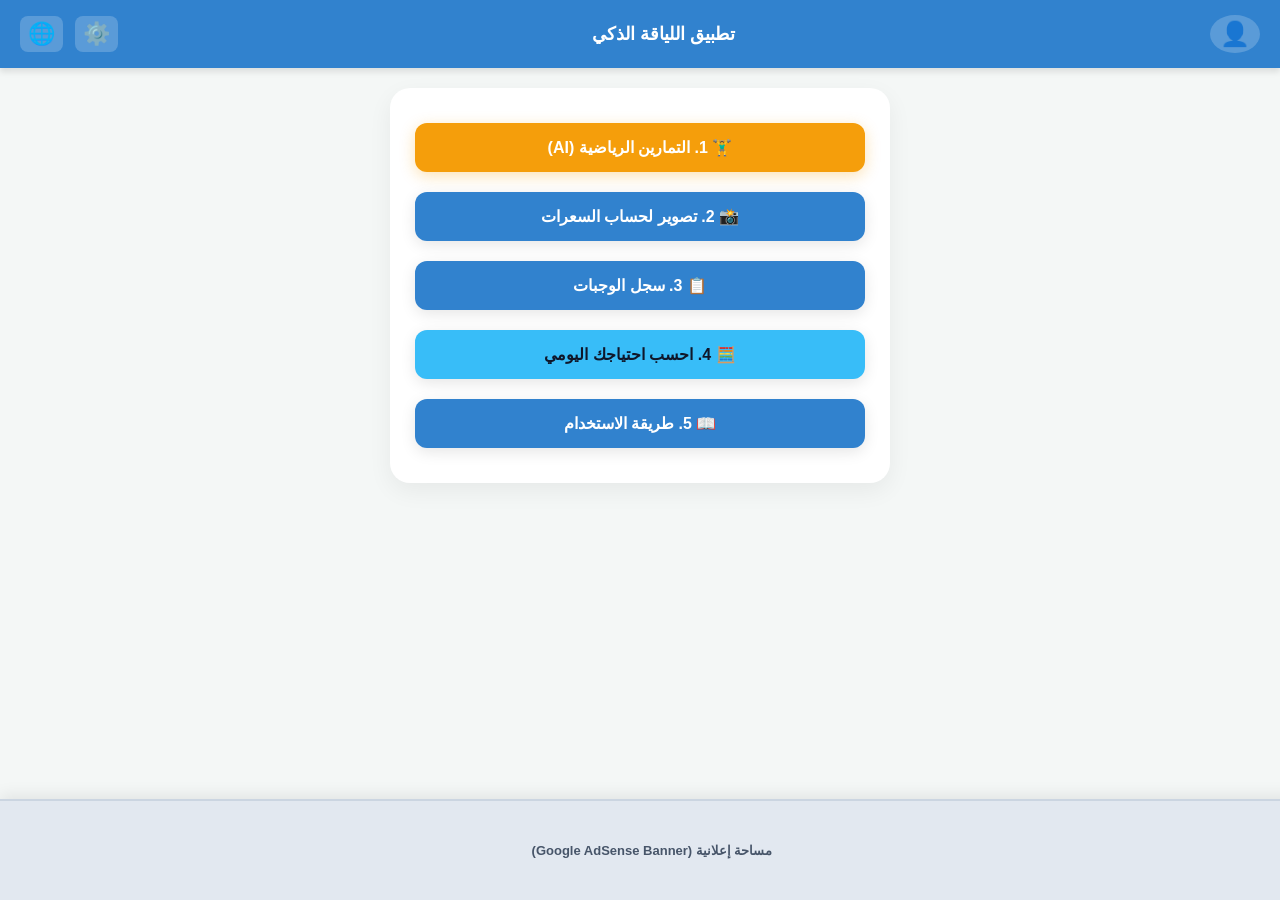
==== commit 6871f1ef: "Update index.html" ====
--- a/index.html
+++ b/index.html
@@ -270,4 +270,691 @@
         <div id="historyScreen" class="screen">
             <h2 style="text-align: center;" data-i18n="histTitle">سجل الوجبات</h2>
             <div style="text-align: left; margin-bottom: 10px;" id="clearHistoryDiv">
-                <button onclick="clearHistory()" style="width: auto; padding: 5px 10px; background: transparent;
+                <button onclick="clearHistory()" style="width: auto; padding: 5px 10px; background: transparent; color: #ef4444; border: 1px solid #ef4444; margin: 0; border-radius: 8px;" data-i18n="clearHistBtn">🗑️ مسح السجل</button>
+            </div>
+            <div id="historyContainer" class="history-card" style="max-height: 350px; overflow-y: auto;"></div>
+            <button class="btn-back" onclick="switchScreen('mainScreen')" style="margin-top: 15px;" data-i18n="backBtnOnly">رجوع</button>
+        </div>
+
+        <div id="macrosScreen" class="screen">
+            <h2 style="text-align: center;" data-i18n="macrosTitle">احسب احتياجك 🧮</h2>
+            <div class="advanced-box">
+                <label class="section-title" style="border:none; margin:0;" data-i18n="goalLabel">الهدف من النظام:</label>
+                <select id="goal-select">
+                    <option value="cut" data-i18n="goalCut">تنشيف (خسارة دهون)</option>
+                    <option value="bulk" data-i18n="goalBulk">تضخيم (بناء عضل)</option>
+                </select>
+
+                <label class="section-title" style="border:none; margin:0; margin-top:10px;" data-i18n="calcWhatLabel">ماذا تريد أن تحسب؟</label>
+                <select id="calc-type-select">
+                    <option value="calories" data-i18n="calcCal">السعرات الحرارية اليومية</option>
+                    <option value="protein" data-i18n="calcProt">احتياجك من البروتين</option>
+                    <option value="carbs" data-i18n="calcCarb">احتياجك من الكربوهيدرات</option>
+                </select>
+
+                <div class="flex-row" style="margin-top: 15px;">
+                    <div><input type="number" id="calc-weight" placeholder="الوزن (كج)" data-i18n-placeholder="weightPla" required></div>
+                    <div><input type="number" id="calc-height" placeholder="الطول (سم)" data-i18n-placeholder="heightPla" required></div>
+                </div>
+                <div class="flex-row">
+                    <div><input type="number" id="calc-age" placeholder="العمر" data-i18n-placeholder="agePla" required></div>
+                    <div>
+                        <select id="calc-gender">
+                            <option value="male" data-i18n="genderMale">ذكر</option>
+                            <option value="female" data-i18n="genderFemale">أنثى</option>
+                        </select>
+                    </div>
+                </div>
+
+                <button class="btn-primary" style="background-color: #38bdf8; color: #0f172a; margin-top: 15px;" onclick="calculateMacros()" data-i18n="calcBtnMacros">احسب النتيجة</button>
+                <div style="text-align: center; margin-top: 15px;"><h3 id="calc-result" style="color: #10b981; font-weight: bold; margin: 0;"></h3></div>
+            </div>
+            <button class="btn-back" onclick="switchScreen('mainScreen')" data-i18n="backBtnOnly" style="margin-top: 15px;">رجوع</button>
+        </div>
+
+        <div id="settingsScreen" class="screen">
+            <h2 style="text-align: center;" data-i18n="settingsTitle">الإعدادات والمظهر</h2>
+            <div class="advanced-box">
+                <label class="section-title" style="border:none; margin:0;" data-i18n="langLabel">اللغة (Language):</label>
+                <select id="languageSelector" onchange="changeLanguage()">
+                    <option value="ar">العربية (Arabic)</option>
+                    <option value="en">English (الإنجليزية)</option>
+                </select>
+            </div>
+            <div class="advanced-box">
+                <label class="section-title" style="border:none; margin:0;" data-i18n="themeLabel">نمط العرض:</label>
+                <select id="themeSelector" onchange="changeTheme()">
+                    <option value="system" data-i18n="themeSys">النظام التلقائي ⚙️</option>
+                    <option value="light" data-i18n="themeLight">الوضع الفاتح ☀️</option>
+                    <option value="dark" data-i18n="themeDark">الوضع الداكن 🌙</option>
+                </select>
+            </div>
+            <div class="advanced-box">
+                <label class="section-title" style="border:none; margin:0;" data-i18n="colorLabel">اللون الأساسي:</label>
+                <select id="primaryColorSelector" onchange="changeColors()">
+                    <option value="#3182ce" data-i18n="colorBlue">أزرق محيطي</option>
+                    <option value="#10b981" data-i18n="colorGreen">أخضر صحي</option>
+                    <option value="#ef4444" data-i18n="colorRed">أحمر نشط</option>
+                </select>
+            </div>
+            <div class="advanced-box">
+                <label class="section-title" style="border:none; margin:0;" data-i18n="notifLabel">الإشعارات والتذكير 🔔:</label>
+                <button class="btn-primary" onclick="enableNotifications()" data-i18n="btnNotif">تفعيل تذكير شرب الماء والتمارين</button>
+                <p id="notifStatus" style="font-size: 12px; color: var(--success-color); text-align: center; display: none;" data-i18n="notifActive">✅ الإشعارات مفعلة بنجاح!</p>
+            </div>
+            <button class="btn-back" onclick="switchScreen('mainScreen')" data-i18n="backBtn">⬅️ رجوع للرئيسية</button>
+        </div>
+
+        <div id="profileScreen" class="screen">
+            <h2 style="text-align: center;" data-i18n="profTitle">الحساب الشخصي</h2>
+            <div id="loginSection" style="text-align: center; display: flex; flex-direction: column; align-items: center; justify-content: center; gap: 15px;">
+                <p style="text-align: center; font-size: 14px; color: gray;" data-i18n="loginDesc">سجل الدخول لحفظ بياناتك سحابياً</p>
+                <div id="g_id_onload" data-client_id="YOUR_GOOGLE_CLIENT_ID.apps.googleusercontent.com" data-context="signin" data-ux_mode="popup" data-callback="handleGoogleLogin" data-auto_select="false"></div>
+                <div class="g_id_signin" data-type="standard" data-shape="skewed" data-theme="outline" data-text="signin_with" data-size="large" data-logo_alignment="left"></div>
+            </div>
+            <div id="userDataSection" style="display:none;" class="advanced-box">
+                <p style="text-align: center; color: #10b981; font-weight: bold;" id="googleUserTxt">✅ متصل</p>
+                <button class="btn-remove" onclick="logoutGoogle()" style="width: 100%;" data-i18n="logoutBtn">تسجيل الخروج</button>
+            </div>
+            <button class="btn-back" onclick="switchScreen('mainScreen')" data-i18n="backBtnOnly">رجوع</button>
+        </div>
+
+        <div id="infoScreen" class="screen">
+            <h2 style="text-align: center;" data-i18n="infoTitle">طريقة الاستخدام</h2>
+            <div class="advanced-box" style="line-height: 1.8;">
+                <p data-i18n="info1">1. التقط صورة للوجبة للحصول على تقدير آلي للسعرات.</p>
+                <p data-i18n="info2">2. استخدم الخيارات المتقدمة لدقة أعلى.</p>
+                <p data-i18n="info3">3. تم إضافة قسم التمارين المدعوم بالذكاء الاصطناعي مع التدريب التفاعلي والتذكير الصوتي.</p>
+            </div>
+            <button class="btn-back" onclick="switchScreen('mainScreen')" data-i18n="backBtnOnly">رجوع</button>
+        </div>
+    </div>
+
+    <div id="detailsModal">
+        <div class="modal-content" style="text-align: right;" id="modalContentInner">
+            <h3 id="modalTitle" style="color: var(--primary-color); margin-top: 0;">اسم التمرين</h3>
+            <p id="modalDesc" style="font-size: 14px; color: var(--section-title);">وصف الفوائد هنا...</p>
+            <h4 style="margin-bottom: 10px;" id="modalTargetText">🎯 العضلات المستهدفة:</h4>
+            <div id="modalMuscles">
+                </div>
+            <button class="btn-primary" style="margin-top: 20px;" onclick="closeExerciseDetails()" id="modalCloseBtn">حسناً، فهمت</button>
+        </div>
+    </div>
+
+    <div class="fixed-bottom-ad" data-i18n="adSpace">مساحة إعلانية (Google AdSense Banner)</div>
+
+    <script>
+        // --- 1. القاموس والترجمة الشاملة لجميع الشاشات القديمة والجديدة ---
+        const i18n = {
+            ar: {
+                appTitle: "تطبيق اللياقة الذكي", offlineTitle: "لا يوجد اتصال", offlineDesc: "يرجى الاتصال بالإنترنت للاستمرار.",
+                menuWorkout: "🏋️‍♂️ 1. التمارين الرياضية (AI)", menu1: "📸 2. تصوير لحساب السعرات", menu2: "📋 3. سجل الوجبات", menuMacros: "🧮 4. احسب احتياجك اليومي", menu4: "📖 5. طريقة الاستخدام",
+                
+                workoutTitle: "التمارين الرياضية 🏋️‍♂️", woGoalLabel: "الهدف من التمرين:", woBulk: "بناء عضلات (Bulk)", woCut: "تنشيف وحرق دهون (Cut)", woPlaceLabel: "مكان التمرين:", woHome: "في المنزل (بدون أدوات)", woGym: "في الجيم (أو بأدوات)", woMuscleLabel: "التركيز على:", mFull: "جسم كامل (حرق عالي)", mChest: "عضلة الصدر", mArms: "الذراعين", mLower: "الجزء السفلي (الأرجل)", mBack: "الأكتاف والظهر", gymSoon: "🚧 تمارين الجيم قريباً! الرجاء اختيار التمارين المنزلية.", woGenBtn: "تنظيم الجدول (AI)",
+                btnStartWorkout: "🚀 ابدأ التدريب الآن", btnNextEx: "✔️ إتمام والانتقال للتالي", btnQuitEx: "❌ إنهاء مبكر", txtReps: "عدة", txtSec: "ثانية",
+                targetTxt: "🎯 العضلات المستهدفة:", closeTxt: "حسناً، فهمت",
+                
+                settingsTitle: "الإعدادات والمظهر", langLabel: "اللغة (Language):", themeLabel: "نمط العرض:", themeSys: "تلقائي ⚙️", themeLight: "الوضع الفاتح ☀️", themeDark: "الوضع الداكن 🌙", colorLabel: "اللون الأساسي:", colorBlue: "أزرق محيطي", colorGreen: "أخضر صحي", colorRed: "أحمر نشط", notifLabel: "الإشعارات والتذكير 🔔:", btnNotif: "تفعيل تذكير شرب الماء والتمارين", notifActive: "✅ الإشعارات مفعلة بنجاح!", backBtn: "⬅️ رجوع للرئيسية", backBtnOnly: "رجوع",
+                
+                calcTitle: "تحليل الوجبة", captureBtn: "التقط أو ارفع صورة 📸", advToggle: "⚙️ فتح الخيارات المتقدمة", cookMethod: "طريقة الطبخ:", cookOpt1: "-- اختر --", cookOpt2: "مشوي", cookOpt3: "مسلوق", cookOpt4: "مقلي", proteinType: "البروتين:", protOpt1: "-- اختر --", protOpt2: "دجاج", protOpt3: "لحم", protOpt4: "سمك", extraIngLabel: "مكونات إضافية:", addIngBtn: "➕ أضف مكون", calcNowBtn: "احسب السعرات الآن 🔥",
+                
+                resTitle: "النتيجة التقريبية", kcalText: "سعرة حرارية (Kcal)", aiTipsLabel: "💡 نصائح الذكاء الاصطناعي:", tip1: "📉 للتقليل:", tip2: "🥗 صحياً:", backEditBtn: "⬅️ تعديل", shareBtn: "📲 مشاركة", homeBtn: "🏠 الرئيسية", 
+                
+                histTitle: "سجل الوجبات", clearHistBtn: "🗑️ مسح السجل", emptyHist: "لا توجد وجبات مسجلة حتى الآن.",
+                
+                macrosTitle: "احسب احتياجك 🧮", goalLabel: "الهدف:", goalCut: "تنشيف (خسارة دهون)", goalBulk: "تضخيم (بناء عضل)", calcWhatLabel: "ماذا تريد أن تحسب؟", calcCal: "السعرات الحرارية", calcProt: "البروتين", calcCarb: "الكربوهيدرات", weightPla: "الوزن (كج)", heightPla: "الطول (سم)", agePla: "العمر", genderMale: "ذكر", genderFemale: "أنثى", calcBtnMacros: "احسب النتيجة", errMissingData: "الرجاء تعبئة الوزن والطول والعمر.",
+                
+                profTitle: "الحساب الشخصي", loginDesc: "سجل الدخول لحفظ بياناتك سحابياً", logoutBtn: "تسجيل الخروج",
+                infoTitle: "طريقة الاستخدام", info1: "1. التقط صورة للوجبة للحصول على تقدير آلي للسعرات.", info2: "2. استخدم الخيارات المتقدمة لدقة أعلى.", info3: "3. تم إضافة قسم التمارين المدعوم بالذكاء الاصطناعي مع التدريب التفاعلي.",
+                adSpace: "مساحة إعلانية (Google AdSense Banner)", errNoInput: "⚠️ النتيجة 0: لم تضع صورة أو بيانات متقدمة!", errNoImage: "⚠️ النتيجة 0: لم تضع صورة، والبيانات غير كافية!", errBadImage: "⚠️ النتيجة 0: مشكلة في الصورة المرفقة!", errBadData: "⚠️ النتيجة 0: مشكلة في البيانات المدخلة!"
+            },
+            en: {
+                appTitle: "Smart Fitness App", offlineTitle: "Offline", offlineDesc: "Please connect to the internet to continue.",
+                menuWorkout: "🏋️‍♂️ 1. Workouts (AI)", menu1: "📸 2. Snap & Calculate", menu2: "📋 3. Meal History", menuMacros: "🧮 4. Daily Needs", menu4: "📖 5. How to Use",
+                
+                workoutTitle: "Workouts 🏋️‍♂️", woGoalLabel: "Goal:", woBulk: "Bulk (Muscle)", woCut: "Cut (Fat Loss)", woPlaceLabel: "Location:", woHome: "Home (No Equip)", woGym: "Gym (With Equip)", woMuscleLabel: "Target:", mFull: "Full Body (High Burn)", mChest: "Chest", mArms: "Arms", mLower: "Legs", mBack: "Back", gymSoon: "🚧 Gym coming soon! Please select Home Workouts.", woGenBtn: "Generate Routine (AI)",
+                btnStartWorkout: "🚀 Start Workout Now", btnNextEx: "✔️ Done & Next", btnQuitEx: "❌ Quit Early", txtReps: "reps", txtSec: "sec",
+                targetTxt: "🎯 Target Muscles:", closeTxt: "Got it",
+                
+                settingsTitle: "Settings & Theme", langLabel: "Language:", themeLabel: "Theme:", themeSys: "Auto ⚙️", themeLight: "Light ☀️", themeDark: "Dark 🌙", colorLabel: "Primary Color:", colorBlue: "Ocean Blue", colorGreen: "Healthy Green", colorRed: "Active Red", notifLabel: "Notifications 🔔:", btnNotif: "Enable Water & Workout Reminders", notifActive: "✅ Notifications enabled!", backBtn: "⬅️ Back to Home", backBtnOnly: "Back",
+                
+                calcTitle: "Meal Analysis", captureBtn: "Take/Upload Photo 📸", advToggle: "⚙️ Advanced Options", cookMethod: "Cooking Method:", cookOpt1: "-- Select --", cookOpt2: "Grilled", cookOpt3: "Boiled", cookOpt4: "Fried", proteinType: "Protein:", protOpt1: "-- Select --", protOpt2: "Chicken", protOpt3: "Meat", protOpt4: "Fish", extraIngLabel: "Extra Ingredients:", addIngBtn: "➕ Add Item", calcNowBtn: "Calculate Calories 🔥",
+                
+                resTitle: "Estimated Result", kcalText: "Calories (Kcal)", aiTipsLabel: "💡 AI Tips:", tip1: "📉 Reduce:", tip2: "🥗 Healthier:", backEditBtn: "⬅️ Edit", shareBtn: "📲 Share", homeBtn: "🏠 Home",
+                
+                histTitle: "Meal History", clearHistBtn: "🗑️ Clear History", emptyHist: "No meals recorded yet.",
+                
+                macrosTitle: "Daily Needs 🧮", goalLabel: "Your Goal:", goalCut: "Cut (Lose Fat)", goalBulk: "Bulk (Build Muscle)", calcWhatLabel: "What to calculate?", calcCal: "Daily Calories", calcProt: "Protein Needs", calcCarb: "Carbs Needs", weightPla: "Weight (kg)", heightPla: "Height (cm)", agePla: "Age", genderMale: "Male", genderFemale: "Female", calcBtnMacros: "Calculate", errMissingData: "Please fill in weight, height, and age.",
+                
+                profTitle: "Profile", loginDesc: "Log in to save data to cloud", logoutBtn: "Log Out",
+                infoTitle: "How to Use", info1: "1. Snap a photo of your meal for an automated calorie estimate.", info2: "2. Use advanced options for better accuracy.", info3: "3. Added AI Workout section with interactive training.",
+                adSpace: "Google AdSense Banner Space", errNoInput: "⚠️ Result 0: No image or advanced data!", errNoImage: "⚠️ Result 0: No image, data insufficient!", errBadImage: "⚠️ Result 0: Bad image!", errBadData: "⚠️ Result 0: Bad data!"
+            }
+        };
+
+        // --- 2. قاعدة بيانات التمارين الشاملة مع السعرات والعضلات للوصول لـ 250+ سعرة ---
+        const dbWorkouts = {
+            fullbody: [
+                { ar: {n: "قفز مع فتح القدمين", d: "تمرين لتسخين الجسم وتحريك كافة العضلات."}, en: {n: "Jumping Jacks", d: "Cardio warmup."}, type: "time", base: 60, calPerUnit: 0.2, img: "🏃‍♂️", muscles: {ar: {"القلب (كارديو)": 50, "السمانة": 30, "الأكتاف": 20}, en: {"Cardio": 50, "Calves": 30, "Shoulders": 20}} },
+                { ar: {n: "بيربي كامل", d: "حارق جبار للدهون يدمج بين القوة والكارديو."}, en: {n: "Full Burpees", d: "Total body fat burner."}, type: "reps", base: 15, calPerUnit: 2.5, img: "🔥", muscles: {ar: {"القلب (كارديو)": 40, "الصدر": 30, "الأرجل": 30}, en: {"Cardio": 40, "Chest": 30, "Legs": 30}} },
+                { ar: {n: "تسلق الجبال", d: "يستهدف عضلات البطن ويحرق دهون الخصر."}, en: {n: "Mountain Climbers", d: "Core targeting cardio."}, type: "time", base: 60, calPerUnit: 0.25, img: "🧗‍♂️", muscles: {ar: {"البطن (Core)": 50, "الأكتاف": 30, "كارديو": 20}, en: {"Core": 50, "Shoulders": 30, "Cardio": 20}} }
+            ],
+            chest: [
+                { ar: {n: "تمرين الضغط", d: "التمرين الأساسي لبناء الصدر بدون أوزان."}, en: {n: "Push-ups", d: "Classic chest builder."}, type: "reps", base: 20, calPerUnit: 1.2, img: "💪", muscles: {ar: {"الصدر": 60, "الترايسبس": 25, "الكتف الأمامي": 15}, en: {"Chest": 60, "Triceps": 25, "Front Delt": 15}} },
+                { ar: {n: "ضغط واسع", d: "ركز على عرض الصدر مع فتح اليدين."}, en: {n: "Wide Push-ups", d: "Target outer chest."}, type: "reps", base: 15, calPerUnit: 1.3, img: "🧱", muscles: {ar: {"الصدر الخارجي": 70, "الكتف": 20, "الترايسبس": 10}, en: {"Outer Chest": 70, "Shoulders": 20, "Triceps": 10}} }
+            ],
+            arms: [
+                { ar: {n: "غطس الترايسبس", d: "استند على كرسي لتقوية الذراع الخلفية."}, en: {n: "Bench Dips", d: "Triceps builder using a chair."}, type: "reps", base: 20, calPerUnit: 1.0, img: "🪑", muscles: {ar: {"الترايسبس": 80, "الكتف الأمامي": 10, "الصدر السفلي": 10}, en: {"Triceps": 80, "Front Delt": 10, "Lower Chest": 10}} }
+            ],
+            lower: [
+                { ar: {n: "سكوات بوزن الجسم", d: "يقوي الجزء السفلي بالكامل ويحسن توازن الجسم."}, en: {n: "Bodyweight Squats", d: "Builds lower body strength."}, type: "reps", base: 25, calPerUnit: 1.5, img: "🦵", muscles: {ar: {"الفخذ الأمامي": 50, "المؤخرة": 30, "الفخذ الخلفي": 20}, en: {"Quads": 50, "Glutes": 30, "Hamstrings": 20}} },
+                { ar: {n: "الطعنات", d: "يعزل عضلات الأرجل ويركز على شد الترهلات."}, en: {n: "Lunges", d: "Isolates leg muscles."}, type: "reps", base: 20, calPerUnit: 1.5, img: "🚶‍♂️", muscles: {ar: {"الفخذ الأمامي": 40, "المؤخرة": 40, "السمانة": 20}, en: {"Quads": 40, "Glutes": 40, "Calves": 20}} }
+            ],
+            back: [
+                { ar: {n: "سوبرمان", d: "استلقِ وارفع صدرك وقدميك لتقوية أسفل الظهر."}, en: {n: "Superman", d: "Strengthens lower back."}, type: "time", base: 45, calPerUnit: 0.15, img: "🦸‍♂️", muscles: {ar: {"أسفل الظهر": 70, "المؤخرة": 20, "الأكتاف الخلفية": 10}, en: {"Lower Back": 70, "Glutes": 20, "Rear Delt": 10}} }
+            ]
+        };
+
+        let ingredientCount = 0;
+        let userHistory = JSON.parse(localStorage.getItem('appUserHistory')) || [];
+        let currentWorkoutPlan = [];
+        let currentExerciseIndex = 0;
+        let halfwayAnnounced = false;
+
+        // --- دوال النظام الأساسية ---
+        function checkOnlineStatus() {
+            const overlay = document.getElementById('offlineOverlay');
+            if (navigator.onLine) overlay.style.display = 'none';
+            else overlay.style.display = 'flex';
+        }
+        window.addEventListener('online', checkOnlineStatus);
+        window.addEventListener('offline', checkOnlineStatus);
+
+        function switchScreen(screenId) {
+            document.querySelectorAll('.screen').forEach(s => s.classList.remove('active'));
+            document.getElementById(screenId).classList.add('active');
+            window.scrollTo(0,0);
+        }
+
+        // --- اللغات والثيم ---
+        function applyLanguage(lang) {
+            document.documentElement.dir = (lang === 'ar') ? 'rtl' : 'ltr';
+            document.documentElement.lang = lang;
+            document.querySelectorAll('[data-i18n]').forEach(el => {
+                const key = el.getAttribute('data-i18n');
+                if(i18n[lang] && i18n[lang][key]) el.innerText = i18n[lang][key];
+            });
+            document.querySelectorAll('[data-i18n-placeholder]').forEach(el => {
+                const key = el.getAttribute('data-i18n-placeholder');
+                if(i18n[lang] && i18n[lang][key]) el.placeholder = i18n[lang][key];
+            });
+            if(document.getElementById('languageSelector')) document.getElementById('languageSelector').value = lang;
+            document.getElementById('modalContentInner').style.textAlign = lang === 'ar' ? 'right' : 'left';
+            document.getElementById('modalTargetText').innerText = i18n[lang].targetTxt;
+            document.getElementById('modalCloseBtn').innerText = i18n[lang].closeTxt;
+            renderHistory();
+            if(currentWorkoutPlan.length > 0) generateWorkoutList(); // تحديث الجدول باللغة الجديدة
+        }
+
+        function toggleHeaderLanguage() {
+            let currentLang = localStorage.getItem('appLang') || 'ar';
+            let newLang = currentLang === 'ar' ? 'en' : 'ar';
+            localStorage.setItem('appLang', newLang);
+            applyLanguage(newLang);
+        }
+
+        function changeLanguage() {
+            const lang = document.getElementById('languageSelector').value;
+            localStorage.setItem('appLang', lang);
+            applyLanguage(lang);
+        }
+
+        function changeTheme() { 
+            const theme = document.getElementById('themeSelector').value;
+            if (theme === 'dark') document.body.classList.add('dark-mode');
+            else document.body.classList.remove('dark-mode');
+        }
+
+        function changeColors() {
+            const primaryColor = document.getElementById('primaryColorSelector').value;
+            document.documentElement.style.setProperty('--primary-color', primaryColor);
+            localStorage.setItem('appPrimaryColor', primaryColor);
+        }
+
+        function loadSavedSettings() {
+            const savedPrimary = localStorage.getItem('appPrimaryColor');
+            const savedLang = localStorage.getItem('appLang') || 'ar'; 
+            if (savedPrimary) {
+                document.documentElement.style.setProperty('--primary-color', savedPrimary);
+                if(document.getElementById('primaryColorSelector')) document.getElementById('primaryColorSelector').value = savedPrimary;
+            }
+            applyLanguage(savedLang);
+        }
+
+        window.onload = function() { checkOnlineStatus(); loadSavedSettings(); changeTheme(); checkSavedGoogleUser(); renderHistory(); };
+
+        // --- المساعد الصوتي (Text to Speech) ---
+        function speakText(textAr, textEn) {
+            if ('speechSynthesis' in window) {
+                window.speechSynthesis.cancel();
+                const lang = document.documentElement.lang;
+                const msg = new SpeechSynthesisUtterance(lang === 'ar' ? textAr : textEn);
+                msg.lang = lang === 'ar' ? 'ar-SA' : 'en-US';
+                msg.rate = 0.9;
+                window.speechSynthesis.speak(msg);
+            }
+        }
+
+        // --- الإشعارات (Notifications) ---
+        function enableNotifications() {
+            if (!("Notification" in window)) {
+                alert(document.documentElement.lang === 'ar' ? "متصفحك لا يدعم الإشعارات." : "Browser does not support notifications.");
+                return;
+            }
+            Notification.requestPermission().then(permission => {
+                if (permission === "granted") {
+                    document.getElementById('notifStatus').style.display = 'block';
+                    if(document.documentElement.lang === 'ar') {
+                        new Notification("تطبيق اللياقة الذكي 🏋️‍♂️", { body: "تم تفعيل التذكيرات! سنذكرك بشرب الماء والتمارين." });
+                    } else {
+                        new Notification("Smart Fitness App 🏋️‍♂️", { body: "Reminders enabled for water and workouts." });
+                    }
+                } else {
+                    alert(document.documentElement.lang === 'ar' ? "يرجى السماح للإشعارات من إعدادات المتصفح." : "Please allow notifications in browser settings.");
+                }
+            });
+        }
+
+        // --- نظام التمارين الرياضية (Workout Logic) ---
+        function toggleGymOptions() {
+            const place = document.getElementById('wo-place').value;
+            if (place === 'gym') {
+                document.getElementById('home-workout-options').style.display = 'none';
+                document.getElementById('gym-coming-soon').style.display = 'block';
+                document.getElementById('genWorkoutBtn').disabled = true;
+                resetWorkoutResult();
+            } else {
+                document.getElementById('home-workout-options').style.display = 'block';
+                document.getElementById('gym-coming-soon').style.display = 'none';
+                document.getElementById('genWorkoutBtn').disabled = false;
+            }
+        }
+
+        function resetWorkoutResult() { document.getElementById('workout-result-container').style.display = 'none'; }
+
+        function generateWorkoutList() {
+            const lang = document.documentElement.lang;
+            const muscle = document.getElementById('wo-muscle').value;
+            const goal = document.getElementById('wo-goal').value; // Bulk or Cut (adjusts reps/time slightly)
+            let baseExercises = dbWorkouts[muscle] || dbWorkouts['fullbody'];
+            
+            currentWorkoutPlan = [];
+            let totalCalories = 0;
+            let rounds = 0;
+
+            // خوارزمية التكرار للوصول إلى 250 سعرة حرارية فما فوق
+            while (totalCalories < 260 && rounds < 10) {
+                baseExercises.forEach(ex => {
+                    let val = ex.base;
+                    // زيادة الجهد بناءً على الهدف
+                    if(goal === 'cut') { val = ex.type === 'reps' ? val + 5 : val + 15; }
+                    
+                    let exCal = val * ex.calPerUnit;
+                    totalCalories += exCal;
+                    
+                    currentWorkoutPlan.push({
+                        name: ex[lang].n, desc: ex[lang].d, type: ex.type,
+                        value: val, img: ex.img, muscles: ex.muscles[lang]
+                    });
+                });
+                rounds++;
+            }
+
+            const listContainer = document.getElementById('workout-list-html');
+            listContainer.innerHTML = '';
+            
+            const badgeTxt = lang === 'ar' ? `🔥 الحرق المتوقع: ${Math.floor(totalCalories)} سعرة (${rounds} جولات)` : `🔥 Est. Burn: ${Math.floor(totalCalories)} Kcal (${rounds} rounds)`;
+            document.getElementById('totalCaloriesBadge').innerText = badgeTxt;
+
+            const txtReps = i18n[lang].txtReps;
+            const txtSec = i18n[lang].txtSec;
+
+            currentWorkoutPlan.forEach(ex => {
+                let displayValue = ex.type === 'reps' ? `x ${ex.value} ${txtReps}` : `⏱️ ${ex.value} ${txtSec}`;
+                listContainer.innerHTML += `
+                    <div class="workout-list-item">
+                        <div class="workout-img-box">${ex.img}</div>
+                        <div class="workout-info">
+                            <div class="workout-title">${ex.name}</div>
+                            <div class="workout-meta">${displayValue}</div>
+                        </div>
+                    </div>
+                `;
+            });
+
+            document.getElementById('workout-result-container').style.display = 'block';
+        }
+
+        function startInteractiveWorkout() {
+            if(currentWorkoutPlan.length === 0) return;
+            currentExerciseIndex = 0;
+            halfwayAnnounced = false;
+            switchScreen('activeWorkoutScreen');
+            renderCurrentExercise();
+        }
+
+        function renderCurrentExercise() {
+            const lang = document.documentElement.lang;
+            const ex = currentWorkoutPlan[currentExerciseIndex];
+            
+            const progressPercent = (currentExerciseIndex / currentWorkoutPlan.length) * 100;
+            document.getElementById('workoutProgress').style.width = `${progressPercent}%`;
+
+            document.getElementById('activeExImg').innerText = ex.img;
+            document.getElementById('activeExTitle').innerText = ex.name;
+            
+            let valueText = ex.type === 'reps' ? `x ${ex.value} ${i18n[lang].txtReps}` : `⏱️ ${ex.value} ${i18n[lang].txtSec}`;
+            document.getElementById('activeExValue').innerText = valueText;
+
+            // النطق الصوتي
+            let speakAr = `التمرين التالي: ${ex.name}، ${ex.value} ${ex.type === 'reps' ? 'عدة' : 'ثانية'}.`;
+            let speakEn = `Next exercise: ${ex.name}, ${ex.value} ${ex.type === 'reps' ? 'reps' : 'seconds'}.`;
+            speakText(speakAr, speakEn);
+
+            if (!halfwayAnnounced && currentExerciseIndex === Math.floor(currentWorkoutPlan.length / 2) && currentExerciseIndex > 0) {
+                setTimeout(() => { speakText("أحسنت! لقد وصلت لمنتصف التدريب، استمر يا بطل", "Great job! You are halfway there, keep going champion!"); }, 3500);
+                halfwayAnnounced = true;
+            }
+        }
+
+        function completeCurrentExercise() {
+            document.getElementById('soundDone').play().catch(e => {});
+            currentExerciseIndex++;
+            if (currentExerciseIndex >= currentWorkoutPlan.length) {
+                document.getElementById('workoutProgress').style.width = '100%';
+                document.getElementById('soundCheer').play().catch(e => {});
+                speakText("مبروك! لقد أنهيت التدريب وحرقت أكثر من مئتين وخمسين سعرة حرارية، أنت بطل.", "Congratulations! Workout complete. You burned over two hundred and fifty calories. You are a champion!");
+                
+                setTimeout(() => {
+                    alert(document.documentElement.lang === 'ar' ? "🎉 تم إنجاز التدريب بنجاح! بطل!" : "🎉 Workout Complete! Great job!");
+                    switchScreen('workoutsScreen');
+                }, 1500);
+            } else {
+                renderCurrentExercise();
+            }
+        }
+
+        function quitWorkout() {
+            const msg = document.documentElement.lang === 'ar' ? "هل أنت متأكد أنك تريد إنهاء التدريب مبكراً؟" : "Are you sure you want to quit early?";
+            if(confirm(msg)) {
+                window.speechSynthesis.cancel();
+                switchScreen('workoutsScreen');
+            }
+        }
+
+        // تفاصيل التمرين 3D
+        function showExerciseDetails() {
+            const ex = currentWorkoutPlan[currentExerciseIndex];
+            document.getElementById('modalTitle').innerText = ex.name;
+            document.getElementById('modalDesc').innerText = ex.desc;
+            
+            const musclesContainer = document.getElementById('modalMuscles');
+            musclesContainer.innerHTML = '';
+            
+            for (const [muscleName, percentage] of Object.entries(ex.muscles)) {
+                musclesContainer.innerHTML += `
+                    <div class="muscle-row">
+                        <div class="muscle-name"><span>${muscleName}</span> <span>${percentage}%</span></div>
+                        <div class="muscle-bar-bg"><div class="muscle-bar-fill" style="width: 0%;"></div></div>
+                    </div>
+                `;
+            }
+            
+            document.getElementById('detailsModal').style.display = 'flex';
+            
+            // Animation for progress bars
+            setTimeout(() => {
+                const fills = document.querySelectorAll('.muscle-bar-fill');
+                let i = 0;
+                for (const percentage of Object.values(ex.muscles)) {
+                    if(fills[i]) fills[i].style.width = percentage + '%';
+                    i++;
+                }
+            }, 100);
+        }
+
+        function closeExerciseDetails() { document.getElementById('detailsModal').style.display = 'none'; }
+
+
+        // --- نظام رفع الصور وتحليل الوجبات (Old Data Fully Retained) ---
+        document.getElementById('mealImage').addEventListener('change', function(e) {
+            const file = e.target.files[0];
+            if(!file) return;
+            const imgEl = document.getElementById('previewImage');
+            const icon = document.getElementById('imageIcon');
+            try {
+                if (window.blobUrlRef) { URL.revokeObjectURL(window.blobUrlRef); }
+                window.blobUrlRef = URL.createObjectURL(file);
+                icon.style.display = 'none';
+                imgEl.src = window.blobUrlRef;
+                imgEl.style.display = 'block';
+            } catch (err) {
+                const reader = new FileReader();
+                reader.onload = function(event) {
+                    icon.style.display = 'none';
+                    imgEl.src = event.target.result;
+                    imgEl.style.display = 'block';
+                };
+                reader.readAsDataURL(file);
+            }
+        });
+
+        function toggleAdvanced() { document.getElementById('advancedOptions').style.display = document.getElementById('advancedToggle').checked ? 'block' : 'none'; }
+
+        function addIngredientRow() {
+            ingredientCount++;
+            const lang = document.documentElement.lang;
+            const rowHtml = `
+                <div class="extra-item-row" id="ingredient_row_${ingredientCount}">
+                    <div class="row-top">
+                        <select style="flex: 1;"><option>${lang==='en'?'Veggies':'خضار'}</option><option>${lang==='en'?'Liquids':'سوائل'}</option><option>${lang==='en'?'Other':'أخرى'}</option></select>
+                        <input type="text" placeholder="${lang==='en'?'Name...':'اسم المكون...'}" style="flex: 2;">
+                    </div>
+                    <div class="row-bottom">
+                        <input type="number" placeholder="${lang==='en'?'Qty (g)':'الوزن (جرام)'}" style="flex: 2;">
+                        <button class="btn-remove" type="button" onclick="document.getElementById('ingredient_row_${ingredientCount}').remove()">❌</button>
+                    </div>
+                </div>
+            `;
+            document.getElementById('dynamicIngredientsContainer').insertAdjacentHTML('beforeend', rowHtml);
+        }
+
+        function displayZeroResult(errorKey) {
+            const lang = document.documentElement.lang;
+            document.getElementById('finalCalories').innerText = "0";
+            document.getElementById('caloriesBox').style.borderColor = '#ef4444';
+            document.getElementById('finalCalories').style.color = '#ef4444';
+            document.getElementById('mealNameDisplay').style.display = 'none'; 
+            
+            const errorCard = document.getElementById('errorExplanationCard');
+            errorCard.innerText = i18n[lang][errorKey];
+            errorCard.style.display = 'block';
+            document.getElementById('aiTipsContainer').style.display = 'none';
+            switchScreen('resultScreen');
+        }
+
+        async function startCalculation() {
+            const calcBtn = document.getElementById('calcBtn');
+            const originalText = calcBtn.innerText;
+            const lang = document.documentElement.lang;
+            
+            const fileInput = document.getElementById('mealImage');
+            const file = fileInput.files[0];
+            const cookingMethod = document.getElementById('cookingMethod').value;
+            const proteinType = document.getElementById('proteinType').value;
+            const extraRows = document.querySelectorAll('.extra-item-row');
+            
+            let hasAdvancedDetails = (cookingMethod !== 'none') || (proteinType !== 'none') || (extraRows.length > 0);
+            let hasImage = !!file;
+
+            if (!hasImage && !hasAdvancedDetails) { displayZeroResult('errNoInput'); return; }
+
+            calcBtn.innerText = lang === 'en' ? 'Analyzing... ⏳' : 'جاري التحليل... ⏳'; 
+            calcBtn.disabled = true;
+
+            const formData = new FormData();
+            if (hasImage) formData.append('image', file);
+            formData.append('cookingMethod', cookingMethod);
+            formData.append('proteinType', proteinType);
+            
+            const ingredients = [];
+            extraRows.forEach(row => {
+                const selectType = row.querySelector('select').value;
+                const inputName = row.querySelector('input[type="text"]').value;
+                const inputQty = row.querySelector('input[type="number"]').value;
+                if (inputName || inputQty) ingredients.push({ type: selectType, name: inputName, qty: inputQty });
+            });
+            formData.append('ingredients', JSON.stringify(ingredients));
+
+            try {
+                const response = await fetch('https://my-app-privac2-1.onrender.com/analyze', { method: 'POST', body: formData })
+                if (!response.ok) throw new Error('Server error');
+                
+                const data = await response.json();
+                const caloriesResult = parseInt(data.calories) || 0;
+                const mealNameResult = data.mealName || "";
+
+                if (caloriesResult === 0) {
+                    if (!hasImage) displayZeroResult('errNoImage');
+                    else if (!hasAdvancedDetails) displayZeroResult('errBadImage');
+                    else displayZeroResult('errBadData');
+                } else {
+                    document.getElementById('finalCalories').innerText = caloriesResult;
+                    document.getElementById('caloriesBox').style.borderColor = '#10b981';
+                    document.getElementById('finalCalories').style.color = '#10b981';
+                    
+                    const mealNameDisplay = document.getElementById('mealNameDisplay');
+                    if (mealNameResult.trim() !== "") {
+                        mealNameDisplay.innerText = mealNameResult;
+                        mealNameDisplay.style.display = 'block';
+                    } else { mealNameDisplay.style.display = 'none'; }
+                    
+                    document.getElementById('tipReduce').innerText = data.tipReduce || '';
+                    document.getElementById('tipVeggies').innerText = data.tipVeggies || '';
+                    document.getElementById('errorExplanationCard').style.display = 'none';
+                    document.getElementById('aiTipsContainer').style.display = 'block';
+
+                    saveToHistory(caloriesResult, mealNameResult);
+                    switchScreen('resultScreen');
+                }
+            } catch (error) {
+                if (!hasImage) displayZeroResult('errNoImage'); else displayZeroResult('errBadImage');
+            } finally {
+                calcBtn.innerText = originalText; calcBtn.disabled = false;
+            }
+        }
+
+        function shareResult() {
+            const lang = document.documentElement.lang;
+            const cals = document.getElementById('finalCalories').innerText;
+            const meal = document.getElementById('mealNameDisplay').innerText;
+            const msg = lang === 'en' ? (meal ? `My meal (${meal}) has ${cals} Calories! 🥗🔥` : `My meal has ${cals} Calories! 🥗🔥`) : (meal ? `وجبتي (${meal}) تحتوي على ${cals} سعرة حرارية! 🥗🔥` : `وجبتي تحتوي على ${cals} سعرة حرارية! 🥗🔥`);
+            if (navigator.share) navigator.share({ text: msg }); else alert(msg);
+        }
+
+        // --- نظام سجل الوجبات ---
+        function saveToHistory(calories, mealName) {
+            const dateString = new Date().toLocaleDateString('en-GB') + " " + new Date().toLocaleTimeString('en-GB', {hour: '2-digit', minute:'2-digit'});
+            userHistory.push({ date: dateString, calories: calories, mealName: mealName || "" });
+            localStorage.setItem('appUserHistory', JSON.stringify(userHistory));
+            renderHistory();
+        }
+
+        function renderHistory() {
+            const container = document.getElementById('historyContainer');
+            if(!container) return;
+            if(userHistory.length === 0) { container.innerHTML = `<p style="text-align:center; color:gray;" data-i18n="emptyHist">${i18n[document.documentElement.lang].emptyHist}</p>`; return; }
+            container.innerHTML = [...userHistory].reverse().map(item => `
+                <div class="history-item">
+                    <span style="font-size:14px; color:gray;">${item.date}</span>
+                    <div style="text-align: ${document.documentElement.dir === 'rtl' ? 'left' : 'right'}; direction: ltr;">
+                        ${item.mealName ? `<strong style="color: var(--primary-color); display: block; font-size: 14px; margin-bottom: 3px; text-align: right; direction: rtl;">🍽️ ${item.mealName}</strong>` : ''}
+                        <strong style="color: #10b981;">${item.calories} Kcal</strong>
+                    </div>
+                </div>
+            `).join('');
+        }
+
+        function clearHistory() {
+            if(confirm(document.documentElement.lang === 'en' ? 'Are you sure?' : 'هل أنت متأكد؟')) {
+                userHistory = []; localStorage.setItem('appUserHistory', JSON.stringify([])); renderHistory();
+            }
+        }
+
+        // --- حاسبة الماكروز (الاحتياج اليومي) ---
+        function calculateMacros() {
+            const lang = document.documentElement.lang;
+            const goal = document.getElementById('goal-select').value;
+            const type = document.getElementById('calc-type-select').value;
+            const weight = parseFloat(document.getElementById('calc-weight').value);
+            const height = parseFloat(document.getElementById('calc-height').value);
+            const age = parseFloat(document.getElementById('calc-age').value);
+            const gender = document.getElementById('calc-gender').value;
+
+            if (!weight || !height || !age) { alert(i18n[lang].errMissingData); return; }
+
+            let bmr = (10 * weight) + (6.25 * height) - (5 * age);
+            bmr = gender === 'male' ? bmr + 5 : bmr - 161;
+            let maintenanceCalories = bmr * 1.55; 
+            let targetCalories = goal === 'cut' ? maintenanceCalories - 500 : maintenanceCalories + 500;
+            let resultText = "";
+
+            if (type === 'calories') {
+                const goalTextEn = goal === 'cut' ? 'to lose fat' : 'to build muscle';
+                const goalTextAr = goal === 'cut' ? 'للتنشيف' : 'للتضخيم';
+                resultText = lang === 'en' ? `Target: ${Math.round(targetCalories)} Kcal/day (${goalTextEn}).` : `الهدف: ${Math.round(targetCalories)} سعرة يومياً (${goalTextAr}).`;
+            } else if (type === 'protein') {
+                let proteinGrams = goal === 'cut' ? weight * 2.2 : weight * 1.8;
+                resultText = lang === 'en' ? `Protein: ${Math.round(proteinGrams)}g daily.` : `البروتين: ${Math.round(proteinGrams)} جرام يومياً.`;
+            } else if (type === 'carbs') {
+                let fatCalories = (weight * 0.8) * 9; 
+                let proteinCalories = (goal === 'cut' ? weight * 2.2 : weight * 1.8) * 4;
+                let carbCalories = targetCalories - fatCalories - proteinCalories;
+                let carbGrams = Math.max(0, carbCalories / 4); 
+                resultText = lang === 'en' ? `Carbs: ${Math.round(carbGrams)}g daily.` : `الكربوهيدرات: ${Math.round(carbGrams)} جرام يومياً.`;
+            }
+            document.getElementById('calc-result').innerText = resultText;
+        }
+
+        // --- الحساب الشخصي لجوجل (Google Login) ---
+        function handleGoogleLogin(response) {
+            const base64Url = response.credential.split('.')[1];
+            const base64 = base64Url.replace(/-/g, '+').replace(/_/g, '/');
+            const jsonPayload = decodeURIComponent(atob(base64).split('').map(function(c) {
+                return '%' + ('00' + c.charCodeAt(0).toString(16)).slice(-2);
+            }).join(''));
+
+            const user = JSON.parse(jsonPayload);
+            localStorage.setItem('googleUser', JSON.stringify(user));
+            showConnectedUser(user.name);
+        }
+
+        function showConnectedUser(name) {
+            document.getElementById('loginSection').style.display = 'none';
+            document.getElementById('userDataSection').style.display = 'block';
+            document.getElementById('googleUserTxt').innerText = (document.documentElement.lang === 'en') ? `✅ Connected: ${name}` : `✅ متصل: ${name}`;
+        }
+
+        function checkSavedGoogleUser() {
+            const savedUser = localStorage.getItem('googleUser');
+            if(savedUser) showConnectedUser(JSON.parse(savedUser).name);
+        }
+
+        function logoutGoogle() {
+            localStorage.removeItem('googleUser');
+            document.getElementById('userDataSection').style.display = 'none';
+            document.getElementById('loginSection').style.display = 'flex';
+        }
+    </script>
+</body>
+</html>
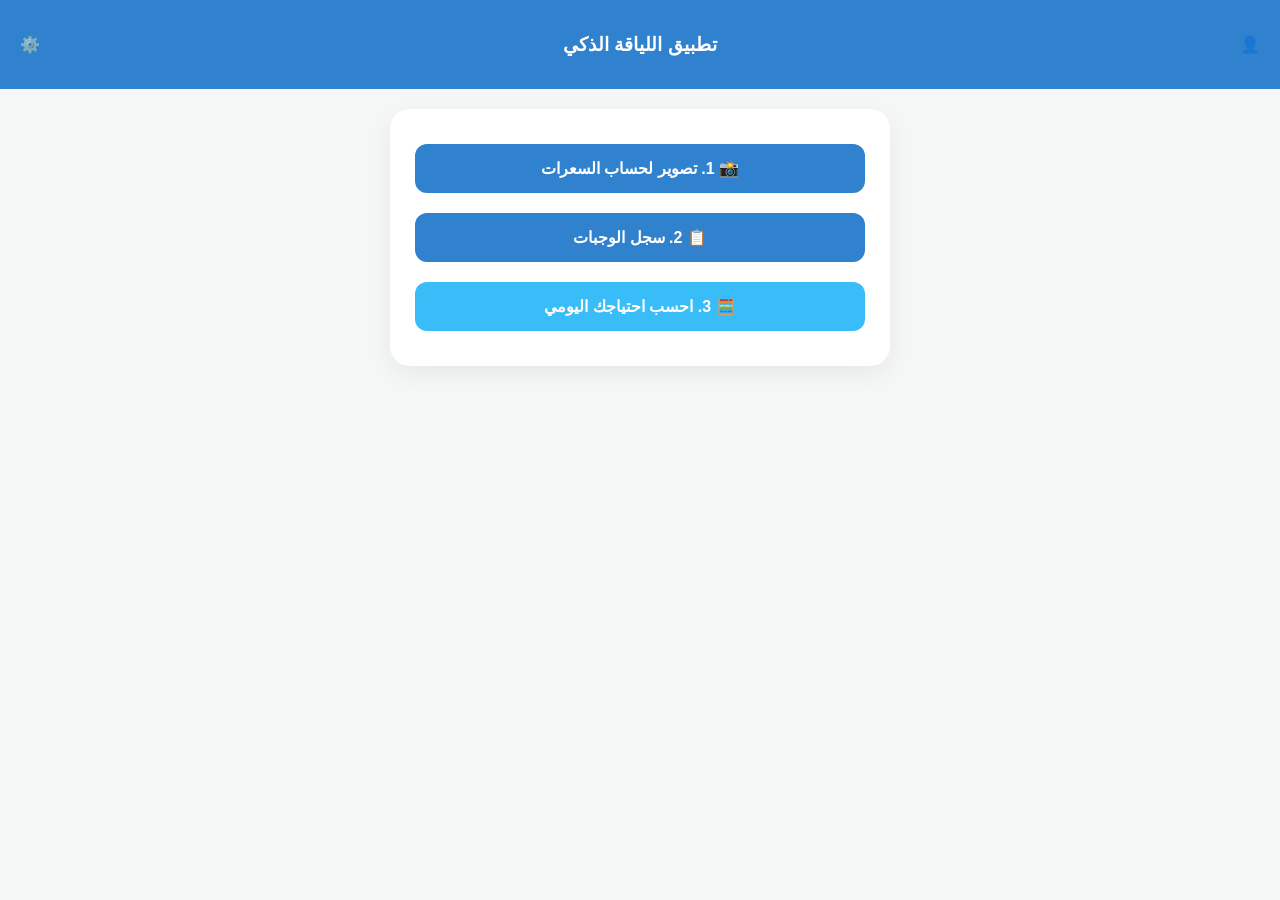
==== commit 717eb5f7: "Update index.html" ====
--- a/index.html
+++ b/index.html
@@ -11,950 +11,88 @@
             --text-color: #2d3748; --btn-text: #ffffff; --border-color: #cbd5e1;
             --advanced-bg: #f8fafc; --extra-bg: #e2e8f0; --section-title: #475569;
             --card-shadow: 0 8px 25px rgba(0,0,0,0.06); --success-color: #10b981;
-            --calories-color: #ef4444;
         }
 
-        body.dark-mode {
-            --bg-color: #121820 !important; --screen-bg: #1e2632; --text-color: #e2e8f0;
-            --border-color: #334155; --advanced-bg: #171d26; --extra-bg: #0f172a;
-            --section-title: #cbd5e1; --card-shadow: 0 10px 30px rgba(0,0,0,0.4);
-        }
-
-        body { font-family: 'Segoe UI', Tahoma, Geneva, Verdana, sans-serif; background-color: var(--bg-color); color: var(--text-color); margin: 0; padding: 0; transition: background-color 0.3s, color 0.3s; }
-        
-        .app-header { background: var(--primary-color); padding: 15px 20px; display: flex; justify-content: space-between; align-items: center; color: white; box-shadow: 0 4px 6px rgba(0,0,0,0.1); }
-        .app-header h3 { margin: 0; font-size: 18px; font-weight: bold; flex-grow: 1; text-align: center; }
-        .profile-icon { font-size: 24px; cursor: pointer; background: rgba(255,255,255,0.2); padding: 5px 10px; border-radius: 50%; }
-        
-        .header-actions { display: flex; gap: 12px; direction: ltr; }
-        .header-actions span { font-size: 22px; cursor: pointer; background: rgba(255,255,255,0.2); padding: 5px 8px; border-radius: 8px; transition: 0.2s; }
-        .header-actions span:active { transform: scale(0.9); }
-
-        .app-container { padding: 20px; padding-bottom: 110px; } 
-        .screen { background: var(--screen-bg); max-width: 450px; margin: 0 auto; padding: 25px; border-radius: 20px; box-shadow: var(--card-shadow); display: none; position: relative; }
-        .active { display: block; animation: fadeIn 0.4s ease; }
-        @keyframes fadeIn { from { opacity: 0; transform: translateY(10px); } to { opacity: 1; transform: translateY(0); } }
-
-        button { width: 100%; padding: 15px; margin: 10px 0; border: none; border-radius: 12px; font-size: 16px; cursor: pointer; color: var(--btn-text); font-weight: bold; transition: transform 0.2s; }
-        button:active { transform: scale(0.98); }
-        button:disabled { opacity: 0.7; cursor: not-allowed; }
-        
-        .btn-primary { background-color: var(--primary-color); box-shadow: 0 4px 15px rgba(0,0,0,0.1); }
-        .btn-back { background-color: #94a3b8; color: #fff; }
-        .btn-calc { background-color: var(--primary-color); }
-        .btn-workout { background-color: #f59e0b; color: #fff; box-shadow: 0 4px 15px rgba(245, 158, 11, 0.3); } 
-        .btn-success { background-color: var(--success-color); color: #fff; box-shadow: 0 4px 15px rgba(16, 185, 129, 0.3); font-size: 18px;}
-
-        #offlineOverlay { display: none; position: fixed; top: 0; left: 0; width: 100%; height: 100%; background-color: rgba(18, 24, 32, 0.95); z-index: 9999; flex-direction: column; align-items: center; justify-content: center; color: white; text-align: center; padding: 20px; backdrop-filter: blur(5px); }
-        #offlineOverlay h1 { color: #ef4444; font-size: 50px; margin-bottom: 10px; }
-        #offlineOverlay p { font-size: 18px; line-height: 1.6; max-width: 300px; }
-
-        .fixed-bottom-ad { position: fixed; bottom: 0; left: 0; width: 100%; height: 75px; background-color: var(--extra-bg); border-top: 2px solid var(--border-color); color: var(--section-title); display: flex; align-items: center; justify-content: center; padding: 12px; font-size: 13px; font-weight: bold; z-index: 999; box-shadow: 0 -4px 15px rgba(0,0,0,0.08); }
-
-        .image-placeholder { position: relative; width: 100%; height: 220px; background-color: var(--extra-bg); border: 2px dashed var(--border-color); border-radius: 15px; display: flex; align-items: center; justify-content: center; margin-bottom: 15px; font-size: 45px; overflow: hidden; }
-        #previewImage { display: none; width: 100%; height: 100%; object-fit: cover; z-index: 1; }
-
-        .advanced-box, .history-card { background: var(--advanced-bg); border: 1px solid var(--border-color); padding: 18px; border-radius: 15px; margin-top: 15px; }
-        .section-title { font-weight: bold; margin-top: 15px; margin-bottom: 5px; color: var(--section-title); border-bottom: 1px solid var(--border-color); padding-bottom: 8px; }
-        input, select { width: 100%; padding: 12px; margin: 8px 0 15px 0; border: 1px solid var(--border-color); border-radius: 10px; box-sizing: border-box; background-color: var(--screen-bg); color: var(--text-color); font-size: 15px; outline: none; }
-        input:focus, select:focus { border-color: var(--primary-color); }
-        
-        .checkbox-container { display: flex; align-items: center; justify-content: center; margin: 15px 0; font-weight: bold; color: var(--primary-color); background: var(--extra-bg); padding: 10px; border-radius: 10px; cursor: pointer; }
-        .checkbox-container input { width: 20px; height: 20px; margin-left: 10px; margin-right: 10px; cursor: pointer; }
-        
-        .extra-item-row { display: flex; flex-wrap: wrap; gap: 8px; align-items: center; background-color: var(--screen-bg); padding: 10px; border-radius: 10px; margin-bottom: 10px; border: 1px solid var(--border-color); }
-        .extra-item-row select, .extra-item-row input { margin: 0; padding: 8px; font-size: 14px; }
-        .extra-item-row .row-top { display: flex; gap: 8px; width: 100%; }
-        .extra-item-row .row-bottom { display: flex; gap: 8px; width: 100%; align-items: center; }
-        .btn-remove { background-color: #ef4444; color: white; border: none; border-radius: 8px; padding: 8px 12px; font-weight: bold; margin: 0; width: auto; }
-        
-        .history-item { border-bottom: 1px solid var(--border-color); padding: 10px 0; display: flex; justify-content: space-between; align-items: center; }
-        .history-item:last-child { border-bottom: none; }
-        
-        .tip-card { padding: 12px; border-radius: 10px; margin-bottom: 12px; font-size: 14px; line-height: 1.6; }
-        .reduce-calories { background-color: #fef2f2; color: #b91c1c; border: 1px solid #fecaca; }
-        .increase-veggies { background-color: #f0fdf4; color: #15803d; border: 1px solid #bbf7d0; }
-        .error-card { background-color: #fffbeb; color: #b45309; border: 1px solid #fde68a; padding: 12px; border-radius: 10px; margin-top: 15px; font-weight: bold; font-size: 14px; text-align: center; }
-        
-        body.dark-mode .reduce-calories { background-color: #451a1a; color: #fca5a5; border-color: #7f1d1d; }
-        body.dark-mode .increase-veggies { background-color: #14532d; color: #86efac; border-color: #166534; }
-        body.dark-mode .error-card { background-color: #451a03; color: #fcd34d; border-color: #78350f; }
-
-        .flex-row { display: flex; gap: 10px; }
-        .flex-row > div { flex: 1; }
-
-        /* تنسيقات التمارين الرياضية */
-        .workout-list-item { display: flex; align-items: center; background: var(--screen-bg); border-radius: 12px; margin-bottom: 12px; padding: 12px; border: 1px solid var(--border-color); }
-        .workout-img-box { width: 70px; height: 70px; background: var(--extra-bg); border-radius: 10px; display: flex; align-items: center; justify-content: center; font-size: 35px; margin-left: 15px; flex-shrink: 0; box-shadow: inset 0 2px 5px rgba(0,0,0,0.1); }
-        html[dir="ltr"] .workout-img-box { margin-left: 0; margin-right: 15px; }
-        .workout-info { flex-grow: 1; text-align: right; }
-        html[dir="ltr"] .workout-info { text-align: left; }
-        .workout-title { font-weight: bold; font-size: 15px; margin-bottom: 5px; }
-        .workout-meta { font-size: 14px; color: var(--primary-color); font-weight: bold; }
-        .calories-badge { display: inline-block; background: #fee2e2; color: var(--calories-color); padding: 8px 15px; border-radius: 20px; font-weight: bold; font-size: 14px; margin-bottom: 15px; text-align: center; width: 100%; box-sizing: border-box;}
-        body.dark-mode .calories-badge { background: #7f1d1d; color: #fca5a5; }
-
-        /* الشاشة التفاعلية (Active Workout) و الـ 3D */
-        .progress-bar-container { width: 100%; height: 8px; background: var(--extra-bg); border-radius: 4px; margin-bottom: 25px; overflow: hidden; }
-        .progress-bar { height: 100%; background: var(--success-color); width: 0%; transition: width 0.4s ease; }
-        
-        .active-image-box { width: 100%; height: 220px; background: linear-gradient(145deg, var(--extra-bg), var(--screen-bg)); border-radius: 15px; display: flex; align-items: center; justify-content: center; font-size: 100px; margin-bottom: 20px; box-shadow: 10px 10px 20px rgba(0,0,0,0.1), -10px -10px 20px rgba(255,255,255,0.5); cursor: pointer; transition: transform 0.3s; position: relative; }
-        body.dark-mode .active-image-box { box-shadow: 10px 10px 20px rgba(0,0,0,0.3), -10px -10px 20px rgba(255,255,255,0.02); }
-        .active-image-box:active { transform: scale(0.95); }
-        .active-image-box::after { content: "👆 اضغط لمعرفة العضلات"; position: absolute; bottom: 10px; font-size: 12px; background: rgba(0,0,0,0.5); color: white; padding: 4px 10px; border-radius: 10px; }
-
-        .active-title { font-size: 24px; font-weight: bold; text-align: center; margin-bottom: 10px; }
-        .active-value { font-size: 45px; font-weight: bold; color: var(--primary-color); text-align: center; margin-bottom: 30px; text-shadow: 2px 2px 4px rgba(0,0,0,0.1); }
-
-        /* نافذة تفاصيل العضلات (Modal) */
-        #detailsModal { display: none; position: fixed; top: 0; left: 0; width: 100%; height: 100%; background: rgba(0,0,0,0.7); z-index: 1000; justify-content: center; align-items: center; backdrop-filter: blur(5px); }
-        .modal-content { background: var(--screen-bg); width: 85%; max-width: 400px; padding: 25px; border-radius: 20px; box-shadow: 0 15px 35px rgba(0,0,0,0.2); }
-        .muscle-row { margin-bottom: 12px; }
-        .muscle-name { font-size: 14px; font-weight: bold; display: flex; justify-content: space-between; margin-bottom: 5px; }
-        .muscle-bar-bg { width: 100%; height: 8px; background: var(--extra-bg); border-radius: 4px; overflow: hidden; }
-        .muscle-bar-fill { height: 100%; background: #ef4444; border-radius: 4px; transition: width 0.5s ease-out; }
-        .modal-close { background: var(--primary-color); margin-top: 20px; }
+        body { font-family: 'Segoe UI', sans-serif; background-color: var(--bg-color); color: var(--text-color); margin: 0; padding: 0; }
+        .app-header { background: var(--primary-color); padding: 15px 20px; display: flex; justify-content: space-between; align-items: center; color: white; }
+        .app-container { padding: 20px; padding-bottom: 90px; } 
+        .screen { background: var(--screen-bg); max-width: 450px; margin: 0 auto; padding: 25px; border-radius: 20px; box-shadow: var(--card-shadow); display: none; }
+        .active { display: block; }
+        button { width: 100%; padding: 15px; margin: 10px 0; border: none; border-radius: 12px; font-size: 16px; cursor: pointer; color: var(--btn-text); font-weight: bold; }
+        .btn-primary { background-color: var(--primary-color); }
+        .btn-back { background-color: #94a3b8; }
+        .image-placeholder { width: 100%; height: 220px; background-color: var(--extra-bg); border: 2px dashed var(--border-color); border-radius: 15px; display: flex; align-items: center; justify-content: center; margin-bottom: 15px; font-size: 45px; overflow: hidden; }
+        input, select { width: 100%; padding: 12px; margin: 8px 0 15px 0; border: 1px solid var(--border-color); border-radius: 10px; box-sizing: border-box; }
+        .advanced-box { background: var(--advanced-bg); border: 1px solid var(--border-color); padding: 18px; border-radius: 15px; margin-top: 15px; }
+        .checkbox-container { display: flex; align-items: center; margin: 15px 0; font-weight: bold; }
+        .history-item { border-bottom: 1px solid var(--border-color); padding: 10px 0; display: flex; justify-content: space-between; }
+        .error-card { background-color: #fffbeb; color: #b45309; border: 1px solid #fde68a; padding: 12px; border-radius: 10px; margin-top: 15px; text-align: center; }
     </style>
 </head>
 <body>
 
-    <audio id="soundDone" src="https://actions.google.com/sounds/v1/cartoon/cartoon_boing.ogg" preload="auto"></audio>
-    <audio id="soundCheer" src="https://actions.google.com/sounds/v1/crowds/crowd_cheer.ogg" preload="auto"></audio>
-
-    <div id="offlineOverlay">
-        <h1>📶❌</h1>
-        <h2 data-i18n="offlineTitle">لا يوجد اتصال بالإنترنت</h2>
-        <p data-i18n="offlineDesc">التطبيق يعتمد على الذكاء الاصطناعي والسيرفرات السحابية. يرجى الاتصال بالإنترنت للاستمرار.</p>
+    <div class="app-header">
+        <div onclick="switchScreen('profileScreen')">👤</div>
+        <h3>تطبيق اللياقة الذكي</h3>
+        <div onclick="switchScreen('settingsScreen')">⚙️</div>
     </div>
 
-    <div class="app-header">
-        <div class="profile-icon" onclick="switchScreen('profileScreen')" title="الحساب الشخصي">👤</div>
-        <h3 id="appTitle" data-i18n="appTitle">تطبيق اللياقة الذكي</h3>
-        <div class="header-actions">
-            <span onclick="toggleHeaderLanguage()" title="تغيير اللغة">🌐</span>
-            <span onclick="switchScreen('settingsScreen')" title="الإعدادات">⚙️</span>
+    <div class="app-container">
+        <!-- الشاشة الرئيسية (تم حذف زر التمارين) -->
+        <div id="mainScreen" class="screen active">
+            <button class="btn-primary" onclick="switchScreen('calcScreen')">📸 1. تصوير لحساب السعرات</button>
+            <button class="btn-primary" onclick="switchScreen('historyScreen')">📋 2. سجل الوجبات</button>
+            <button class="btn-primary" onclick="switchScreen('macrosScreen')" style="background-color: #38bdf8;">🧮 3. احسب احتياجك اليومي</button>
+        </div>
+
+        <!-- شاشة تحليل الوجبة -->
+        <div id="calcScreen" class="screen">
+            <div id="imageBox" class="image-placeholder">📸</div>
+            <input type="file" id="mealImage" accept="image/*">
+            <label class="checkbox-container"><input type="checkbox" id="advancedToggle" onchange="toggleAdvanced()"> فتح الخيارات المتقدمة</label>
+            <div id="advancedOptions" class="advanced-box" style="display: none;">
+                <select id="cookingMethod"><option value="none">طريقة الطبخ</option><option value="grilled">مشوي</option></select>
+                <select id="proteinType"><option value="none">نوع البروتين</option><option value="chicken">دجاج</option></select>
+            </div>
+            <button class="btn-primary" onclick="startCalculation()">احسب السعرات</button>
+            <button class="btn-back" onclick="switchScreen('mainScreen')">رجوع</button>
+        </div>
+
+        <!-- شاشة السجل -->
+        <div id="historyScreen" class="screen">
+            <div id="historyContainer"></div>
+            <button class="btn-back" onclick="switchScreen('mainScreen')">رجوع</button>
+        </div>
+
+        <!-- شاشة الماكروز -->
+        <div id="macrosScreen" class="screen">
+            <input type="number" id="calc-weight" placeholder="الوزن (كج)">
+            <input type="number" id="calc-height" placeholder="الطول (سم)">
+            <button class="btn-primary" onclick="calculateMacros()">احسب النتيجة</button>
+            <h3 id="calc-result" style="text-align: center;"></h3>
+            <button class="btn-back" onclick="switchScreen('mainScreen')">رجوع</button>
+        </div>
+
+        <!-- شاشة الإعدادات -->
+        <div id="settingsScreen" class="screen">
+            <button class="btn-back" onclick="switchScreen('mainScreen')">رجوع</button>
+        </div>
+
+        <!-- شاشة الحساب -->
+        <div id="profileScreen" class="screen">
+            <div id="g_id_onload" data-client_id="YOUR_GOOGLE_CLIENT_ID.apps.googleusercontent.com" data-callback="handleGoogleLogin"></div>
+            <div class="g_id_signin"></div>
+            <button class="btn-back" onclick="switchScreen('mainScreen')">رجوع</button>
         </div>
     </div>
 
-    <div class="app-container">
-        <div id="mainScreen" class="screen active">
-            <button class="btn-workout" onclick="switchScreen('workoutsScreen')" data-i18n="menuWorkout">🏋️‍♂️ 1. التمارين الرياضية (AI)</button>
-            <button class="btn-primary" onclick="switchScreen('calcScreen')" data-i18n="menu1">📸 2. تصوير لحساب السعرات</button>
-            <button class="btn-primary" onclick="switchScreen('historyScreen')" data-i18n="menu2">📋 3. سجل الوجبات</button>
-            <button class="btn-primary" onclick="switchScreen('macrosScreen')" data-i18n="menuMacros" style="background-color: #38bdf8; color: #0f172a;">🧮 4. احسب احتياجك اليومي</button>
-            <button class="btn-primary" onclick="switchScreen('infoScreen')" data-i18n="menu4">📖 5. طريقة الاستخدام</button>
-        </div>
-
-        <div id="workoutsScreen" class="screen">
-            <h2 style="text-align: center;" data-i18n="workoutTitle">التمارين الرياضية 🏋️‍♂️</h2>
-            
-            <div id="workoutSettingsBox" class="advanced-box">
-                <label class="section-title" style="border:none; margin:0;" data-i18n="woGoalLabel">الهدف من التمرين:</label>
-                <select id="wo-goal" onchange="resetWorkoutResult()">
-                    <option value="bulk" data-i18n="woBulk">بناء عضلات (Bulk)</option>
-                    <option value="cut" data-i18n="woCut">تنشيف وحرق دهون (Cut)</option>
-                </select>
-
-                <label class="section-title" style="border:none; margin:0; margin-top:10px;" data-i18n="woPlaceLabel">مكان التمرين:</label>
-                <select id="wo-place" onchange="toggleGymOptions()">
-                    <option value="home" data-i18n="woHome">في المنزل (بدون أدوات)</option>
-                    <option value="gym" data-i18n="woGym">في الجيم (أو بأدوات)</option>
-                </select>
-
-                <div id="home-workout-options">
-                    <label class="section-title" style="border:none; margin:0; margin-top:10px;" data-i18n="woMuscleLabel">التركيز على:</label>
-                    <select id="wo-muscle" onchange="resetWorkoutResult()">
-                        <option value="fullbody" data-i18n="mFull">جسم كامل (حرق عالي)</option>
-                        <option value="chest" data-i18n="mChest">عضلة الصدر</option>
-                        <option value="arms" data-i18n="mArms">الذراعين</option>
-                        <option value="lower" data-i18n="mLower">الجزء السفلي (الأرجل)</option>
-                        <option value="back" data-i18n="mBack">الأكتاف والظهر</option>
-                    </select>
-                </div>
-
-                <div id="gym-coming-soon" class="error-card" style="display:none;" data-i18n="gymSoon">
-                    🚧 تمارين الجيم قريباً! يتم برمجتها حالياً. الرجاء اختيار التمارين المنزلية.
-                </div>
-
-                <button class="btn-workout" id="genWorkoutBtn" style="margin-top: 15px;" onclick="generateWorkoutList()" data-i18n="woGenBtn">تنظيم الجدول (AI)</button>
-            </div>
-
-            <div id="workout-result-container" style="display: none; margin-top: 15px;">
-                <div id="totalCaloriesBadge" class="calories-badge">🔥 الحرق المتوقع: 0 سعرة حرارية</div>
-                <div id="workout-list-html"></div>
-                <button class="btn-success" onclick="startInteractiveWorkout()" data-i18n="btnStartWorkout">🚀 ابدأ التدريب الآن</button>
-            </div>
-            
-            <button class="btn-back" onclick="switchScreen('mainScreen')" data-i18n="backBtnOnly" style="margin-top: 15px;">رجوع للرئيسية</button>
-        </div>
-
-        <div id="activeWorkoutScreen" class="screen">
-            <div class="progress-bar-container">
-                <div id="workoutProgress" class="progress-bar"></div>
-            </div>
-            
-            <div class="active-image-box" id="activeExImg" onclick="showExerciseDetails()">🏃‍♂️</div>
-            
-            <div class="active-title" id="activeExTitle">اسم التمرين</div>
-            <div class="active-value" id="activeExValue">x 15</div>
-            
-            <button class="btn-success" onclick="completeCurrentExercise()" data-i18n="btnNextEx">✔️ إتمام والانتقال للتالي</button>
-            <button class="btn-back" onclick="quitWorkout()" data-i18n="btnQuitEx">❌ إنهاء مبكر</button>
-        </div>
-
-        <div id="calcScreen" class="screen">
-            <h2 style="text-align: center;" data-i18n="calcTitle">تحليل الوجبة</h2>
-            <div id="imageBox" class="image-placeholder">
-                <span id="imageIcon">📸</span>
-                <img id="previewImage" src="" alt="Meal Preview">
-            </div>
-            <label class="btn-primary" style="display: block; text-align: center; cursor: pointer; border-radius: 12px; padding: 15px; color: white; font-weight: bold; margin-bottom: 10px;">
-                <span data-i18n="captureBtn">التقط أو ارفع صورة 📸</span>
-                <input type="file" id="mealImage" accept="image/*" style="display: none;">
-            </label>
-
-            <label class="checkbox-container">
-                <input type="checkbox" id="advancedToggle" onchange="toggleAdvanced()">
-                <span data-i18n="advToggle">⚙️ فتح الخيارات المتقدمة</span>
-            </label>
-
-            <div id="advancedOptions" class="advanced-box" style="display: none;">
-                <div class="section-title" data-i18n="cookMethod">طريقة الطبخ الأساسية:</div>
-                <select id="cookingMethod">
-                    <option value="none" data-i18n="cookOpt1">-- اختر --</option>
-                    <option value="grilled" data-i18n="cookOpt2">مشوي</option>
-                    <option value="boiled" data-i18n="cookOpt3">مسلوق</option>
-                    <option value="fried" data-i18n="cookOpt4">مقلي</option>
-                </select>
-                <div class="section-title" data-i18n="proteinType">نوع البروتين المضاف:</div>
-                <select id="proteinType">
-                    <option value="none" data-i18n="protOpt1">-- اختر --</option>
-                    <option value="chicken" data-i18n="protOpt2">دجاج</option>
-                    <option value="meat" data-i18n="protOpt3">لحم</option>
-                    <option value="fish" data-i18n="protOpt4">سمك</option>
-                </select>
-                <div class="section-title" style="margin-top: 20px; display: flex; justify-content: space-between; align-items: center; border: none;">
-                    <span data-i18n="extraIngLabel">المكونات الإضافية:</span>
-                    <button type="button" onclick="addIngredientRow()" style="margin: 0; width: auto; padding: 6px 15px; background: var(--primary-color); color: white; border: none; border-radius: 8px;" data-i18n="addIngBtn">➕ أضف مكون</button>
-                </div>
-                <div id="dynamicIngredientsContainer" style="margin-top: 10px;"></div>
-            </div>
-
-            <button id="calcBtn" class="btn-calc" onclick="startCalculation()" data-i18n="calcNowBtn">احسب السعرات الآن 🔥</button>
-            <button class="btn-back" onclick="switchScreen('mainScreen')" data-i18n="backBtnOnly">رجوع</button>
-        </div>
-
-        <div id="resultScreen" class="screen" style="text-align: center;">
-            <h2 style="text-align: center;" data-i18n="resTitle">النتيجة التقريبية</h2>
-            <div class="advanced-box" style="text-align: center; border-color: #10b981; border-width: 2px;" id="caloriesBox">
-                <h3 id="mealNameDisplay" style="color: var(--text-color); margin-bottom: 8px; margin-top: 0; font-size: 18px; display: none;"></h3>
-                <h1 id="finalCalories" style="color: #10b981; margin: 0; font-size: 50px;">0</h1>
-                <p style="margin-top: 5px; font-weight: bold;" data-i18n="kcalText">سعرة حرارية (Kcal)</p>
-            </div>
-            
-            <div id="errorExplanationCard" class="error-card" style="display: none;"></div>
-
-            <div id="aiTipsContainer" style="text-align: right; margin-top: 20px; display: none;">
-                <div class="section-title" style="border: none; color: var(--text-color);" data-i18n="aiTipsLabel">💡 نصائح الذكاء الاصطناعي:</div>
-                <div class="tip-card reduce-calories"><strong data-i18n="tip1">📉 للتقليل:</strong> <span id="tipReduce"></span></div>
-                <div class="tip-card increase-veggies"><strong data-i18n="tip2">🥗 صحياً:</strong> <span id="tipVeggies"></span></div>
-            </div>
-
-            <div style="display: flex; gap: 10px; margin-top: 20px;">
-                <button class="btn-back" style="flex: 1; margin: 0;" onclick="switchScreen('calcScreen')" data-i18n="backEditBtn">⬅️ تعديل</button>
-                <button class="btn-calc" style="flex: 1; margin: 0; background: #10b981;" onclick="shareResult()" data-i18n="shareBtn">📲 مشاركة</button>
-            </div>
-            <button class="btn-primary" style="margin-top: 10px;" onclick="switchScreen('mainScreen')" data-i18n="homeBtn">🏠 الرئيسية</button>
-        </div>
-
-        <div id="historyScreen" class="screen">
-            <h2 style="text-align: center;" data-i18n="histTitle">سجل الوجبات</h2>
-            <div style="text-align: left; margin-bottom: 10px;" id="clearHistoryDiv">
-                <button onclick="clearHistory()" style="width: auto; padding: 5px 10px; background: transparent; color: #ef4444; border: 1px solid #ef4444; margin: 0; border-radius: 8px;" data-i18n="clearHistBtn">🗑️ مسح السجل</button>
-            </div>
-            <div id="historyContainer" class="history-card" style="max-height: 350px; overflow-y: auto;"></div>
-            <button class="btn-back" onclick="switchScreen('mainScreen')" style="margin-top: 15px;" data-i18n="backBtnOnly">رجوع</button>
-        </div>
-
-        <div id="macrosScreen" class="screen">
-            <h2 style="text-align: center;" data-i18n="macrosTitle">احسب احتياجك 🧮</h2>
-            <div class="advanced-box">
-                <label class="section-title" style="border:none; margin:0;" data-i18n="goalLabel">الهدف من النظام:</label>
-                <select id="goal-select">
-                    <option value="cut" data-i18n="goalCut">تنشيف (خسارة دهون)</option>
-                    <option value="bulk" data-i18n="goalBulk">تضخيم (بناء عضل)</option>
-                </select>
-
-                <label class="section-title" style="border:none; margin:0; margin-top:10px;" data-i18n="calcWhatLabel">ماذا تريد أن تحسب؟</label>
-                <select id="calc-type-select">
-                    <option value="calories" data-i18n="calcCal">السعرات الحرارية اليومية</option>
-                    <option value="protein" data-i18n="calcProt">احتياجك من البروتين</option>
-                    <option value="carbs" data-i18n="calcCarb">احتياجك من الكربوهيدرات</option>
-                </select>
-
-                <div class="flex-row" style="margin-top: 15px;">
-                    <div><input type="number" id="calc-weight" placeholder="الوزن (كج)" data-i18n-placeholder="weightPla" required></div>
-                    <div><input type="number" id="calc-height" placeholder="الطول (سم)" data-i18n-placeholder="heightPla" required></div>
-                </div>
-                <div class="flex-row">
-                    <div><input type="number" id="calc-age" placeholder="العمر" data-i18n-placeholder="agePla" required></div>
-                    <div>
-                        <select id="calc-gender">
-                            <option value="male" data-i18n="genderMale">ذكر</option>
-                            <option value="female" data-i18n="genderFemale">أنثى</option>
-                        </select>
-                    </div>
-                </div>
-
-                <button class="btn-primary" style="background-color: #38bdf8; color: #0f172a; margin-top: 15px;" onclick="calculateMacros()" data-i18n="calcBtnMacros">احسب النتيجة</button>
-                <div style="text-align: center; margin-top: 15px;"><h3 id="calc-result" style="color: #10b981; font-weight: bold; margin: 0;"></h3></div>
-            </div>
-            <button class="btn-back" onclick="switchScreen('mainScreen')" data-i18n="backBtnOnly" style="margin-top: 15px;">رجوع</button>
-        </div>
-
-        <div id="settingsScreen" class="screen">
-            <h2 style="text-align: center;" data-i18n="settingsTitle">الإعدادات والمظهر</h2>
-            <div class="advanced-box">
-                <label class="section-title" style="border:none; margin:0;" data-i18n="langLabel">اللغة (Language):</label>
-                <select id="languageSelector" onchange="changeLanguage()">
-                    <option value="ar">العربية (Arabic)</option>
-                    <option value="en">English (الإنجليزية)</option>
-                </select>
-            </div>
-            <div class="advanced-box">
-                <label class="section-title" style="border:none; margin:0;" data-i18n="themeLabel">نمط العرض:</label>
-                <select id="themeSelector" onchange="changeTheme()">
-                    <option value="system" data-i18n="themeSys">النظام التلقائي ⚙️</option>
-                    <option value="light" data-i18n="themeLight">الوضع الفاتح ☀️</option>
-                    <option value="dark" data-i18n="themeDark">الوضع الداكن 🌙</option>
-                </select>
-            </div>
-            <div class="advanced-box">
-                <label class="section-title" style="border:none; margin:0;" data-i18n="colorLabel">اللون الأساسي:</label>
-                <select id="primaryColorSelector" onchange="changeColors()">
-                    <option value="#3182ce" data-i18n="colorBlue">أزرق محيطي</option>
-                    <option value="#10b981" data-i18n="colorGreen">أخضر صحي</option>
-                    <option value="#ef4444" data-i18n="colorRed">أحمر نشط</option>
-                </select>
-            </div>
-            <div class="advanced-box">
-                <label class="section-title" style="border:none; margin:0;" data-i18n="notifLabel">الإشعارات والتذكير 🔔:</label>
-                <button class="btn-primary" onclick="enableNotifications()" data-i18n="btnNotif">تفعيل تذكير شرب الماء والتمارين</button>
-                <p id="notifStatus" style="font-size: 12px; color: var(--success-color); text-align: center; display: none;" data-i18n="notifActive">✅ الإشعارات مفعلة بنجاح!</p>
-            </div>
-            <button class="btn-back" onclick="switchScreen('mainScreen')" data-i18n="backBtn">⬅️ رجوع للرئيسية</button>
-        </div>
-
-        <div id="profileScreen" class="screen">
-            <h2 style="text-align: center;" data-i18n="profTitle">الحساب الشخصي</h2>
-            <div id="loginSection" style="text-align: center; display: flex; flex-direction: column; align-items: center; justify-content: center; gap: 15px;">
-                <p style="text-align: center; font-size: 14px; color: gray;" data-i18n="loginDesc">سجل الدخول لحفظ بياناتك سحابياً</p>
-                <div id="g_id_onload" data-client_id="YOUR_GOOGLE_CLIENT_ID.apps.googleusercontent.com" data-context="signin" data-ux_mode="popup" data-callback="handleGoogleLogin" data-auto_select="false"></div>
-                <div class="g_id_signin" data-type="standard" data-shape="skewed" data-theme="outline" data-text="signin_with" data-size="large" data-logo_alignment="left"></div>
-            </div>
-            <div id="userDataSection" style="display:none;" class="advanced-box">
-                <p style="text-align: center; color: #10b981; font-weight: bold;" id="googleUserTxt">✅ متصل</p>
-                <button class="btn-remove" onclick="logoutGoogle()" style="width: 100%;" data-i18n="logoutBtn">تسجيل الخروج</button>
-            </div>
-            <button class="btn-back" onclick="switchScreen('mainScreen')" data-i18n="backBtnOnly">رجوع</button>
-        </div>
-
-        <div id="infoScreen" class="screen">
-            <h2 style="text-align: center;" data-i18n="infoTitle">طريقة الاستخدام</h2>
-            <div class="advanced-box" style="line-height: 1.8;">
-                <p data-i18n="info1">1. التقط صورة للوجبة للحصول على تقدير آلي للسعرات.</p>
-                <p data-i18n="info2">2. استخدم الخيارات المتقدمة لدقة أعلى.</p>
-                <p data-i18n="info3">3. تم إضافة قسم التمارين المدعوم بالذكاء الاصطناعي مع التدريب التفاعلي والتذكير الصوتي.</p>
-            </div>
-            <button class="btn-back" onclick="switchScreen('mainScreen')" data-i18n="backBtnOnly">رجوع</button>
-        </div>
-    </div>
-
-    <div id="detailsModal">
-        <div class="modal-content" style="text-align: right;" id="modalContentInner">
-            <h3 id="modalTitle" style="color: var(--primary-color); margin-top: 0;">اسم التمرين</h3>
-            <p id="modalDesc" style="font-size: 14px; color: var(--section-title);">وصف الفوائد هنا...</p>
-            <h4 style="margin-bottom: 10px;" id="modalTargetText">🎯 العضلات المستهدفة:</h4>
-            <div id="modalMuscles">
-                </div>
-            <button class="btn-primary" style="margin-top: 20px;" onclick="closeExerciseDetails()" id="modalCloseBtn">حسناً، فهمت</button>
-        </div>
-    </div>
-
-    <div class="fixed-bottom-ad" data-i18n="adSpace">مساحة إعلانية (Google AdSense Banner)</div>
-
     <script>
-        // --- 1. القاموس والترجمة الشاملة لجميع الشاشات القديمة والجديدة ---
-        const i18n = {
-            ar: {
-                appTitle: "تطبيق اللياقة الذكي", offlineTitle: "لا يوجد اتصال", offlineDesc: "يرجى الاتصال بالإنترنت للاستمرار.",
-                menuWorkout: "🏋️‍♂️ 1. التمارين الرياضية (AI)", menu1: "📸 2. تصوير لحساب السعرات", menu2: "📋 3. سجل الوجبات", menuMacros: "🧮 4. احسب احتياجك اليومي", menu4: "📖 5. طريقة الاستخدام",
-                
-                workoutTitle: "التمارين الرياضية 🏋️‍♂️", woGoalLabel: "الهدف من التمرين:", woBulk: "بناء عضلات (Bulk)", woCut: "تنشيف وحرق دهون (Cut)", woPlaceLabel: "مكان التمرين:", woHome: "في المنزل (بدون أدوات)", woGym: "في الجيم (أو بأدوات)", woMuscleLabel: "التركيز على:", mFull: "جسم كامل (حرق عالي)", mChest: "عضلة الصدر", mArms: "الذراعين", mLower: "الجزء السفلي (الأرجل)", mBack: "الأكتاف والظهر", gymSoon: "🚧 تمارين الجيم قريباً! الرجاء اختيار التمارين المنزلية.", woGenBtn: "تنظيم الجدول (AI)",
-                btnStartWorkout: "🚀 ابدأ التدريب الآن", btnNextEx: "✔️ إتمام والانتقال للتالي", btnQuitEx: "❌ إنهاء مبكر", txtReps: "عدة", txtSec: "ثانية",
-                targetTxt: "🎯 العضلات المستهدفة:", closeTxt: "حسناً، فهمت",
-                
-                settingsTitle: "الإعدادات والمظهر", langLabel: "اللغة (Language):", themeLabel: "نمط العرض:", themeSys: "تلقائي ⚙️", themeLight: "الوضع الفاتح ☀️", themeDark: "الوضع الداكن 🌙", colorLabel: "اللون الأساسي:", colorBlue: "أزرق محيطي", colorGreen: "أخضر صحي", colorRed: "أحمر نشط", notifLabel: "الإشعارات والتذكير 🔔:", btnNotif: "تفعيل تذكير شرب الماء والتمارين", notifActive: "✅ الإشعارات مفعلة بنجاح!", backBtn: "⬅️ رجوع للرئيسية", backBtnOnly: "رجوع",
-                
-                calcTitle: "تحليل الوجبة", captureBtn: "التقط أو ارفع صورة 📸", advToggle: "⚙️ فتح الخيارات المتقدمة", cookMethod: "طريقة الطبخ:", cookOpt1: "-- اختر --", cookOpt2: "مشوي", cookOpt3: "مسلوق", cookOpt4: "مقلي", proteinType: "البروتين:", protOpt1: "-- اختر --", protOpt2: "دجاج", protOpt3: "لحم", protOpt4: "سمك", extraIngLabel: "مكونات إضافية:", addIngBtn: "➕ أضف مكون", calcNowBtn: "احسب السعرات الآن 🔥",
-                
-                resTitle: "النتيجة التقريبية", kcalText: "سعرة حرارية (Kcal)", aiTipsLabel: "💡 نصائح الذكاء الاصطناعي:", tip1: "📉 للتقليل:", tip2: "🥗 صحياً:", backEditBtn: "⬅️ تعديل", shareBtn: "📲 مشاركة", homeBtn: "🏠 الرئيسية", 
-                
-                histTitle: "سجل الوجبات", clearHistBtn: "🗑️ مسح السجل", emptyHist: "لا توجد وجبات مسجلة حتى الآن.",
-                
-                macrosTitle: "احسب احتياجك 🧮", goalLabel: "الهدف:", goalCut: "تنشيف (خسارة دهون)", goalBulk: "تضخيم (بناء عضل)", calcWhatLabel: "ماذا تريد أن تحسب؟", calcCal: "السعرات الحرارية", calcProt: "البروتين", calcCarb: "الكربوهيدرات", weightPla: "الوزن (كج)", heightPla: "الطول (سم)", agePla: "العمر", genderMale: "ذكر", genderFemale: "أنثى", calcBtnMacros: "احسب النتيجة", errMissingData: "الرجاء تعبئة الوزن والطول والعمر.",
-                
-                profTitle: "الحساب الشخصي", loginDesc: "سجل الدخول لحفظ بياناتك سحابياً", logoutBtn: "تسجيل الخروج",
-                infoTitle: "طريقة الاستخدام", info1: "1. التقط صورة للوجبة للحصول على تقدير آلي للسعرات.", info2: "2. استخدم الخيارات المتقدمة لدقة أعلى.", info3: "3. تم إضافة قسم التمارين المدعوم بالذكاء الاصطناعي مع التدريب التفاعلي.",
-                adSpace: "مساحة إعلانية (Google AdSense Banner)", errNoInput: "⚠️ النتيجة 0: لم تضع صورة أو بيانات متقدمة!", errNoImage: "⚠️ النتيجة 0: لم تضع صورة، والبيانات غير كافية!", errBadImage: "⚠️ النتيجة 0: مشكلة في الصورة المرفقة!", errBadData: "⚠️ النتيجة 0: مشكلة في البيانات المدخلة!"
-            },
-            en: {
-                appTitle: "Smart Fitness App", offlineTitle: "Offline", offlineDesc: "Please connect to the internet to continue.",
-                menuWorkout: "🏋️‍♂️ 1. Workouts (AI)", menu1: "📸 2. Snap & Calculate", menu2: "📋 3. Meal History", menuMacros: "🧮 4. Daily Needs", menu4: "📖 5. How to Use",
-                
-                workoutTitle: "Workouts 🏋️‍♂️", woGoalLabel: "Goal:", woBulk: "Bulk (Muscle)", woCut: "Cut (Fat Loss)", woPlaceLabel: "Location:", woHome: "Home (No Equip)", woGym: "Gym (With Equip)", woMuscleLabel: "Target:", mFull: "Full Body (High Burn)", mChest: "Chest", mArms: "Arms", mLower: "Legs", mBack: "Back", gymSoon: "🚧 Gym coming soon! Please select Home Workouts.", woGenBtn: "Generate Routine (AI)",
-                btnStartWorkout: "🚀 Start Workout Now", btnNextEx: "✔️ Done & Next", btnQuitEx: "❌ Quit Early", txtReps: "reps", txtSec: "sec",
-                targetTxt: "🎯 Target Muscles:", closeTxt: "Got it",
-                
-                settingsTitle: "Settings & Theme", langLabel: "Language:", themeLabel: "Theme:", themeSys: "Auto ⚙️", themeLight: "Light ☀️", themeDark: "Dark 🌙", colorLabel: "Primary Color:", colorBlue: "Ocean Blue", colorGreen: "Healthy Green", colorRed: "Active Red", notifLabel: "Notifications 🔔:", btnNotif: "Enable Water & Workout Reminders", notifActive: "✅ Notifications enabled!", backBtn: "⬅️ Back to Home", backBtnOnly: "Back",
-                
-                calcTitle: "Meal Analysis", captureBtn: "Take/Upload Photo 📸", advToggle: "⚙️ Advanced Options", cookMethod: "Cooking Method:", cookOpt1: "-- Select --", cookOpt2: "Grilled", cookOpt3: "Boiled", cookOpt4: "Fried", proteinType: "Protein:", protOpt1: "-- Select --", protOpt2: "Chicken", protOpt3: "Meat", protOpt4: "Fish", extraIngLabel: "Extra Ingredients:", addIngBtn: "➕ Add Item", calcNowBtn: "Calculate Calories 🔥",
-                
-                resTitle: "Estimated Result", kcalText: "Calories (Kcal)", aiTipsLabel: "💡 AI Tips:", tip1: "📉 Reduce:", tip2: "🥗 Healthier:", backEditBtn: "⬅️ Edit", shareBtn: "📲 Share", homeBtn: "🏠 Home",
-                
-                histTitle: "Meal History", clearHistBtn: "🗑️ Clear History", emptyHist: "No meals recorded yet.",
-                
-                macrosTitle: "Daily Needs 🧮", goalLabel: "Your Goal:", goalCut: "Cut (Lose Fat)", goalBulk: "Bulk (Build Muscle)", calcWhatLabel: "What to calculate?", calcCal: "Daily Calories", calcProt: "Protein Needs", calcCarb: "Carbs Needs", weightPla: "Weight (kg)", heightPla: "Height (cm)", agePla: "Age", genderMale: "Male", genderFemale: "Female", calcBtnMacros: "Calculate", errMissingData: "Please fill in weight, height, and age.",
-                
-                profTitle: "Profile", loginDesc: "Log in to save data to cloud", logoutBtn: "Log Out",
-                infoTitle: "How to Use", info1: "1. Snap a photo of your meal for an automated calorie estimate.", info2: "2. Use advanced options for better accuracy.", info3: "3. Added AI Workout section with interactive training.",
-                adSpace: "Google AdSense Banner Space", errNoInput: "⚠️ Result 0: No image or advanced data!", errNoImage: "⚠️ Result 0: No image, data insufficient!", errBadImage: "⚠️ Result 0: Bad image!", errBadData: "⚠️ Result 0: Bad data!"
-            }
-        };
-
-        // --- 2. قاعدة بيانات التمارين الشاملة مع السعرات والعضلات للوصول لـ 250+ سعرة ---
-        const dbWorkouts = {
-            fullbody: [
-                { ar: {n: "قفز مع فتح القدمين", d: "تمرين لتسخين الجسم وتحريك كافة العضلات."}, en: {n: "Jumping Jacks", d: "Cardio warmup."}, type: "time", base: 60, calPerUnit: 0.2, img: "🏃‍♂️", muscles: {ar: {"القلب (كارديو)": 50, "السمانة": 30, "الأكتاف": 20}, en: {"Cardio": 50, "Calves": 30, "Shoulders": 20}} },
-                { ar: {n: "بيربي كامل", d: "حارق جبار للدهون يدمج بين القوة والكارديو."}, en: {n: "Full Burpees", d: "Total body fat burner."}, type: "reps", base: 15, calPerUnit: 2.5, img: "🔥", muscles: {ar: {"القلب (كارديو)": 40, "الصدر": 30, "الأرجل": 30}, en: {"Cardio": 40, "Chest": 30, "Legs": 30}} },
-                { ar: {n: "تسلق الجبال", d: "يستهدف عضلات البطن ويحرق دهون الخصر."}, en: {n: "Mountain Climbers", d: "Core targeting cardio."}, type: "time", base: 60, calPerUnit: 0.25, img: "🧗‍♂️", muscles: {ar: {"البطن (Core)": 50, "الأكتاف": 30, "كارديو": 20}, en: {"Core": 50, "Shoulders": 30, "Cardio": 20}} }
-            ],
-            chest: [
-                { ar: {n: "تمرين الضغط", d: "التمرين الأساسي لبناء الصدر بدون أوزان."}, en: {n: "Push-ups", d: "Classic chest builder."}, type: "reps", base: 20, calPerUnit: 1.2, img: "💪", muscles: {ar: {"الصدر": 60, "الترايسبس": 25, "الكتف الأمامي": 15}, en: {"Chest": 60, "Triceps": 25, "Front Delt": 15}} },
-                { ar: {n: "ضغط واسع", d: "ركز على عرض الصدر مع فتح اليدين."}, en: {n: "Wide Push-ups", d: "Target outer chest."}, type: "reps", base: 15, calPerUnit: 1.3, img: "🧱", muscles: {ar: {"الصدر الخارجي": 70, "الكتف": 20, "الترايسبس": 10}, en: {"Outer Chest": 70, "Shoulders": 20, "Triceps": 10}} }
-            ],
-            arms: [
-                { ar: {n: "غطس الترايسبس", d: "استند على كرسي لتقوية الذراع الخلفية."}, en: {n: "Bench Dips", d: "Triceps builder using a chair."}, type: "reps", base: 20, calPerUnit: 1.0, img: "🪑", muscles: {ar: {"الترايسبس": 80, "الكتف الأمامي": 10, "الصدر السفلي": 10}, en: {"Triceps": 80, "Front Delt": 10, "Lower Chest": 10}} }
-            ],
-            lower: [
-                { ar: {n: "سكوات بوزن الجسم", d: "يقوي الجزء السفلي بالكامل ويحسن توازن الجسم."}, en: {n: "Bodyweight Squats", d: "Builds lower body strength."}, type: "reps", base: 25, calPerUnit: 1.5, img: "🦵", muscles: {ar: {"الفخذ الأمامي": 50, "المؤخرة": 30, "الفخذ الخلفي": 20}, en: {"Quads": 50, "Glutes": 30, "Hamstrings": 20}} },
-                { ar: {n: "الطعنات", d: "يعزل عضلات الأرجل ويركز على شد الترهلات."}, en: {n: "Lunges", d: "Isolates leg muscles."}, type: "reps", base: 20, calPerUnit: 1.5, img: "🚶‍♂️", muscles: {ar: {"الفخذ الأمامي": 40, "المؤخرة": 40, "السمانة": 20}, en: {"Quads": 40, "Glutes": 40, "Calves": 20}} }
-            ],
-            back: [
-                { ar: {n: "سوبرمان", d: "استلقِ وارفع صدرك وقدميك لتقوية أسفل الظهر."}, en: {n: "Superman", d: "Strengthens lower back."}, type: "time", base: 45, calPerUnit: 0.15, img: "🦸‍♂️", muscles: {ar: {"أسفل الظهر": 70, "المؤخرة": 20, "الأكتاف الخلفية": 10}, en: {"Lower Back": 70, "Glutes": 20, "Rear Delt": 10}} }
-            ]
-        };
-
-        let ingredientCount = 0;
-        let userHistory = JSON.parse(localStorage.getItem('appUserHistory')) || [];
-        let currentWorkoutPlan = [];
-        let currentExerciseIndex = 0;
-        let halfwayAnnounced = false;
-
-        // --- دوال النظام الأساسية ---
-        function checkOnlineStatus() {
-            const overlay = document.getElementById('offlineOverlay');
-            if (navigator.onLine) overlay.style.display = 'none';
-            else overlay.style.display = 'flex';
-        }
-        window.addEventListener('online', checkOnlineStatus);
-        window.addEventListener('offline', checkOnlineStatus);
-
         function switchScreen(screenId) {
             document.querySelectorAll('.screen').forEach(s => s.classList.remove('active'));
             document.getElementById(screenId).classList.add('active');
-            window.scrollTo(0,0);
         }
-
-        // --- اللغات والثيم ---
-        function applyLanguage(lang) {
-            document.documentElement.dir = (lang === 'ar') ? 'rtl' : 'ltr';
-            document.documentElement.lang = lang;
-            document.querySelectorAll('[data-i18n]').forEach(el => {
-                const key = el.getAttribute('data-i18n');
-                if(i18n[lang] && i18n[lang][key]) el.innerText = i18n[lang][key];
-            });
-            document.querySelectorAll('[data-i18n-placeholder]').forEach(el => {
-                const key = el.getAttribute('data-i18n-placeholder');
-                if(i18n[lang] && i18n[lang][key]) el.placeholder = i18n[lang][key];
-            });
-            if(document.getElementById('languageSelector')) document.getElementById('languageSelector').value = lang;
-            document.getElementById('modalContentInner').style.textAlign = lang === 'ar' ? 'right' : 'left';
-            document.getElementById('modalTargetText').innerText = i18n[lang].targetTxt;
-            document.getElementById('modalCloseBtn').innerText = i18n[lang].closeTxt;
-            renderHistory();
-            if(currentWorkoutPlan.length > 0) generateWorkoutList(); // تحديث الجدول باللغة الجديدة
-        }
-
-        function toggleHeaderLanguage() {
-            let currentLang = localStorage.getItem('appLang') || 'ar';
-            let newLang = currentLang === 'ar' ? 'en' : 'ar';
-            localStorage.setItem('appLang', newLang);
-            applyLanguage(newLang);
-        }
-
-        function changeLanguage() {
-            const lang = document.getElementById('languageSelector').value;
-            localStorage.setItem('appLang', lang);
-            applyLanguage(lang);
-        }
-
-        function changeTheme() { 
-            const theme = document.getElementById('themeSelector').value;
-            if (theme === 'dark') document.body.classList.add('dark-mode');
-            else document.body.classList.remove('dark-mode');
-        }
-
-        function changeColors() {
-            const primaryColor = document.getElementById('primaryColorSelector').value;
-            document.documentElement.style.setProperty('--primary-color', primaryColor);
-            localStorage.setItem('appPrimaryColor', primaryColor);
-        }
-
-        function loadSavedSettings() {
-            const savedPrimary = localStorage.getItem('appPrimaryColor');
-            const savedLang = localStorage.getItem('appLang') || 'ar'; 
-            if (savedPrimary) {
-                document.documentElement.style.setProperty('--primary-color', savedPrimary);
-                if(document.getElementById('primaryColorSelector')) document.getElementById('primaryColorSelector').value = savedPrimary;
-            }
-            applyLanguage(savedLang);
-        }
-
-        window.onload = function() { checkOnlineStatus(); loadSavedSettings(); changeTheme(); checkSavedGoogleUser(); renderHistory(); };
-
-        // --- المساعد الصوتي (Text to Speech) ---
-        function speakText(textAr, textEn) {
-            if ('speechSynthesis' in window) {
-                window.speechSynthesis.cancel();
-                const lang = document.documentElement.lang;
-                const msg = new SpeechSynthesisUtterance(lang === 'ar' ? textAr : textEn);
-                msg.lang = lang === 'ar' ? 'ar-SA' : 'en-US';
-                msg.rate = 0.9;
-                window.speechSynthesis.speak(msg);
-            }
-        }
-
-        // --- الإشعارات (Notifications) ---
-        function enableNotifications() {
-            if (!("Notification" in window)) {
-                alert(document.documentElement.lang === 'ar' ? "متصفحك لا يدعم الإشعارات." : "Browser does not support notifications.");
-                return;
-            }
-            Notification.requestPermission().then(permission => {
-                if (permission === "granted") {
-                    document.getElementById('notifStatus').style.display = 'block';
-                    if(document.documentElement.lang === 'ar') {
-                        new Notification("تطبيق اللياقة الذكي 🏋️‍♂️", { body: "تم تفعيل التذكيرات! سنذكرك بشرب الماء والتمارين." });
-                    } else {
-                        new Notification("Smart Fitness App 🏋️‍♂️", { body: "Reminders enabled for water and workouts." });
-                    }
-                } else {
-                    alert(document.documentElement.lang === 'ar' ? "يرجى السماح للإشعارات من إعدادات المتصفح." : "Please allow notifications in browser settings.");
-                }
-            });
-        }
-
-        // --- نظام التمارين الرياضية (Workout Logic) ---
-        function toggleGymOptions() {
-            const place = document.getElementById('wo-place').value;
-            if (place === 'gym') {
-                document.getElementById('home-workout-options').style.display = 'none';
-                document.getElementById('gym-coming-soon').style.display = 'block';
-                document.getElementById('genWorkoutBtn').disabled = true;
-                resetWorkoutResult();
-            } else {
-                document.getElementById('home-workout-options').style.display = 'block';
-                document.getElementById('gym-coming-soon').style.display = 'none';
-                document.getElementById('genWorkoutBtn').disabled = false;
-            }
-        }
-
-        function resetWorkoutResult() { document.getElementById('workout-result-container').style.display = 'none'; }
-
-        function generateWorkoutList() {
-            const lang = document.documentElement.lang;
-            const muscle = document.getElementById('wo-muscle').value;
-            const goal = document.getElementById('wo-goal').value; // Bulk or Cut (adjusts reps/time slightly)
-            let baseExercises = dbWorkouts[muscle] || dbWorkouts['fullbody'];
-            
-            currentWorkoutPlan = [];
-            let totalCalories = 0;
-            let rounds = 0;
-
-            // خوارزمية التكرار للوصول إلى 250 سعرة حرارية فما فوق
-            while (totalCalories < 260 && rounds < 10) {
-                baseExercises.forEach(ex => {
-                    let val = ex.base;
-                    // زيادة الجهد بناءً على الهدف
-                    if(goal === 'cut') { val = ex.type === 'reps' ? val + 5 : val + 15; }
-                    
-                    let exCal = val * ex.calPerUnit;
-                    totalCalories += exCal;
-                    
-                    currentWorkoutPlan.push({
-                        name: ex[lang].n, desc: ex[lang].d, type: ex.type,
-                        value: val, img: ex.img, muscles: ex.muscles[lang]
-                    });
-                });
-                rounds++;
-            }
-
-            const listContainer = document.getElementById('workout-list-html');
-            listContainer.innerHTML = '';
-            
-            const badgeTxt = lang === 'ar' ? `🔥 الحرق المتوقع: ${Math.floor(totalCalories)} سعرة (${rounds} جولات)` : `🔥 Est. Burn: ${Math.floor(totalCalories)} Kcal (${rounds} rounds)`;
-            document.getElementById('totalCaloriesBadge').innerText = badgeTxt;
-
-            const txtReps = i18n[lang].txtReps;
-            const txtSec = i18n[lang].txtSec;
-
-            currentWorkoutPlan.forEach(ex => {
-                let displayValue = ex.type === 'reps' ? `x ${ex.value} ${txtReps}` : `⏱️ ${ex.value} ${txtSec}`;
-                listContainer.innerHTML += `
-                    <div class="workout-list-item">
-                        <div class="workout-img-box">${ex.img}</div>
-                        <div class="workout-info">
-                            <div class="workout-title">${ex.name}</div>
-                            <div class="workout-meta">${displayValue}</div>
-                        </div>
-                    </div>
-                `;
-            });
-
-            document.getElementById('workout-result-container').style.display = 'block';
-        }
-
-        function startInteractiveWorkout() {
-            if(currentWorkoutPlan.length === 0) return;
-            currentExerciseIndex = 0;
-            halfwayAnnounced = false;
-            switchScreen('activeWorkoutScreen');
-            renderCurrentExercise();
-        }
-
-        function renderCurrentExercise() {
-            const lang = document.documentElement.lang;
-            const ex = currentWorkoutPlan[currentExerciseIndex];
-            
-            const progressPercent = (currentExerciseIndex / currentWorkoutPlan.length) * 100;
-            document.getElementById('workoutProgress').style.width = `${progressPercent}%`;
-
-            document.getElementById('activeExImg').innerText = ex.img;
-            document.getElementById('activeExTitle').innerText = ex.name;
-            
-            let valueText = ex.type === 'reps' ? `x ${ex.value} ${i18n[lang].txtReps}` : `⏱️ ${ex.value} ${i18n[lang].txtSec}`;
-            document.getElementById('activeExValue').innerText = valueText;
-
-            // النطق الصوتي
-            let speakAr = `التمرين التالي: ${ex.name}، ${ex.value} ${ex.type === 'reps' ? 'عدة' : 'ثانية'}.`;
-            let speakEn = `Next exercise: ${ex.name}, ${ex.value} ${ex.type === 'reps' ? 'reps' : 'seconds'}.`;
-            speakText(speakAr, speakEn);
-
-            if (!halfwayAnnounced && currentExerciseIndex === Math.floor(currentWorkoutPlan.length / 2) && currentExerciseIndex > 0) {
-                setTimeout(() => { speakText("أحسنت! لقد وصلت لمنتصف التدريب، استمر يا بطل", "Great job! You are halfway there, keep going champion!"); }, 3500);
-                halfwayAnnounced = true;
-            }
-        }
-
-        function completeCurrentExercise() {
-            document.getElementById('soundDone').play().catch(e => {});
-            currentExerciseIndex++;
-            if (currentExerciseIndex >= currentWorkoutPlan.length) {
-                document.getElementById('workoutProgress').style.width = '100%';
-                document.getElementById('soundCheer').play().catch(e => {});
-                speakText("مبروك! لقد أنهيت التدريب وحرقت أكثر من مئتين وخمسين سعرة حرارية، أنت بطل.", "Congratulations! Workout complete. You burned over two hundred and fifty calories. You are a champion!");
-                
-                setTimeout(() => {
-                    alert(document.documentElement.lang === 'ar' ? "🎉 تم إنجاز التدريب بنجاح! بطل!" : "🎉 Workout Complete! Great job!");
-                    switchScreen('workoutsScreen');
-                }, 1500);
-            } else {
-                renderCurrentExercise();
-            }
-        }
-
-        function quitWorkout() {
-            const msg = document.documentElement.lang === 'ar' ? "هل أنت متأكد أنك تريد إنهاء التدريب مبكراً؟" : "Are you sure you want to quit early?";
-            if(confirm(msg)) {
-                window.speechSynthesis.cancel();
-                switchScreen('workoutsScreen');
-            }
-        }
-
-        // تفاصيل التمرين 3D
-        function showExerciseDetails() {
-            const ex = currentWorkoutPlan[currentExerciseIndex];
-            document.getElementById('modalTitle').innerText = ex.name;
-            document.getElementById('modalDesc').innerText = ex.desc;
-            
-            const musclesContainer = document.getElementById('modalMuscles');
-            musclesContainer.innerHTML = '';
-            
-            for (const [muscleName, percentage] of Object.entries(ex.muscles)) {
-                musclesContainer.innerHTML += `
-                    <div class="muscle-row">
-                        <div class="muscle-name"><span>${muscleName}</span> <span>${percentage}%</span></div>
-                        <div class="muscle-bar-bg"><div class="muscle-bar-fill" style="width: 0%;"></div></div>
-                    </div>
-                `;
-            }
-            
-            document.getElementById('detailsModal').style.display = 'flex';
-            
-            // Animation for progress bars
-            setTimeout(() => {
-                const fills = document.querySelectorAll('.muscle-bar-fill');
-                let i = 0;
-                for (const percentage of Object.values(ex.muscles)) {
-                    if(fills[i]) fills[i].style.width = percentage + '%';
-                    i++;
-                }
-            }, 100);
-        }
-
-        function closeExerciseDetails() { document.getElementById('detailsModal').style.display = 'none'; }
-
-
-        // --- نظام رفع الصور وتحليل الوجبات (Old Data Fully Retained) ---
-        document.getElementById('mealImage').addEventListener('change', function(e) {
-            const file = e.target.files[0];
-            if(!file) return;
-            const imgEl = document.getElementById('previewImage');
-            const icon = document.getElementById('imageIcon');
-            try {
-                if (window.blobUrlRef) { URL.revokeObjectURL(window.blobUrlRef); }
-                window.blobUrlRef = URL.createObjectURL(file);
-                icon.style.display = 'none';
-                imgEl.src = window.blobUrlRef;
-                imgEl.style.display = 'block';
-            } catch (err) {
-                const reader = new FileReader();
-                reader.onload = function(event) {
-                    icon.style.display = 'none';
-                    imgEl.src = event.target.result;
-                    imgEl.style.display = 'block';
-                };
-                reader.readAsDataURL(file);
-            }
-        });
-
         function toggleAdvanced() { document.getElementById('advancedOptions').style.display = document.getElementById('advancedToggle').checked ? 'block' : 'none'; }
-
-        function addIngredientRow() {
-            ingredientCount++;
-            const lang = document.documentElement.lang;
-            const rowHtml = `
-                <div class="extra-item-row" id="ingredient_row_${ingredientCount}">
-                    <div class="row-top">
-                        <select style="flex: 1;"><option>${lang==='en'?'Veggies':'خضار'}</option><option>${lang==='en'?'Liquids':'سوائل'}</option><option>${lang==='en'?'Other':'أخرى'}</option></select>
-                        <input type="text" placeholder="${lang==='en'?'Name...':'اسم المكون...'}" style="flex: 2;">
-                    </div>
-                    <div class="row-bottom">
-                        <input type="number" placeholder="${lang==='en'?'Qty (g)':'الوزن (جرام)'}" style="flex: 2;">
-                        <button class="btn-remove" type="button" onclick="document.getElementById('ingredient_row_${ingredientCount}').remove()">❌</button>
-                    </div>
-                </div>
-            `;
-            document.getElementById('dynamicIngredientsContainer').insertAdjacentHTML('beforeend', rowHtml);
-        }
-
-        function displayZeroResult(errorKey) {
-            const lang = document.documentElement.lang;
-            document.getElementById('finalCalories').innerText = "0";
-            document.getElementById('caloriesBox').style.borderColor = '#ef4444';
-            document.getElementById('finalCalories').style.color = '#ef4444';
-            document.getElementById('mealNameDisplay').style.display = 'none'; 
-            
-            const errorCard = document.getElementById('errorExplanationCard');
-            errorCard.innerText = i18n[lang][errorKey];
-            errorCard.style.display = 'block';
-            document.getElementById('aiTipsContainer').style.display = 'none';
-            switchScreen('resultScreen');
-        }
-
-        async function startCalculation() {
-            const calcBtn = document.getElementById('calcBtn');
-            const originalText = calcBtn.innerText;
-            const lang = document.documentElement.lang;
-            
-            const fileInput = document.getElementById('mealImage');
-            const file = fileInput.files[0];
-            const cookingMethod = document.getElementById('cookingMethod').value;
-            const proteinType = document.getElementById('proteinType').value;
-            const extraRows = document.querySelectorAll('.extra-item-row');
-            
-            let hasAdvancedDetails = (cookingMethod !== 'none') || (proteinType !== 'none') || (extraRows.length > 0);
-            let hasImage = !!file;
-
-            if (!hasImage && !hasAdvancedDetails) { displayZeroResult('errNoInput'); return; }
-
-            calcBtn.innerText = lang === 'en' ? 'Analyzing... ⏳' : 'جاري التحليل... ⏳'; 
-            calcBtn.disabled = true;
-
-            const formData = new FormData();
-            if (hasImage) formData.append('image', file);
-            formData.append('cookingMethod', cookingMethod);
-            formData.append('proteinType', proteinType);
-            
-            const ingredients = [];
-            extraRows.forEach(row => {
-                const selectType = row.querySelector('select').value;
-                const inputName = row.querySelector('input[type="text"]').value;
-                const inputQty = row.querySelector('input[type="number"]').value;
-                if (inputName || inputQty) ingredients.push({ type: selectType, name: inputName, qty: inputQty });
-            });
-            formData.append('ingredients', JSON.stringify(ingredients));
-
-            try {
-                const response = await fetch('https://my-app-privac2-1.onrender.com/analyze', { method: 'POST', body: formData })
-                if (!response.ok) throw new Error('Server error');
-                
-                const data = await response.json();
-                const caloriesResult = parseInt(data.calories) || 0;
-                const mealNameResult = data.mealName || "";
-
-                if (caloriesResult === 0) {
-                    if (!hasImage) displayZeroResult('errNoImage');
-                    else if (!hasAdvancedDetails) displayZeroResult('errBadImage');
-                    else displayZeroResult('errBadData');
-                } else {
-                    document.getElementById('finalCalories').innerText = caloriesResult;
-                    document.getElementById('caloriesBox').style.borderColor = '#10b981';
-                    document.getElementById('finalCalories').style.color = '#10b981';
-                    
-                    const mealNameDisplay = document.getElementById('mealNameDisplay');
-                    if (mealNameResult.trim() !== "") {
-                        mealNameDisplay.innerText = mealNameResult;
-                        mealNameDisplay.style.display = 'block';
-                    } else { mealNameDisplay.style.display = 'none'; }
-                    
-                    document.getElementById('tipReduce').innerText = data.tipReduce || '';
-                    document.getElementById('tipVeggies').innerText = data.tipVeggies || '';
-                    document.getElementById('errorExplanationCard').style.display = 'none';
-                    document.getElementById('aiTipsContainer').style.display = 'block';
-
-                    saveToHistory(caloriesResult, mealNameResult);
-                    switchScreen('resultScreen');
-                }
-            } catch (error) {
-                if (!hasImage) displayZeroResult('errNoImage'); else displayZeroResult('errBadImage');
-            } finally {
-                calcBtn.innerText = originalText; calcBtn.disabled = false;
-            }
-        }
-
-        function shareResult() {
-            const lang = document.documentElement.lang;
-            const cals = document.getElementById('finalCalories').innerText;
-            const meal = document.getElementById('mealNameDisplay').innerText;
-            const msg = lang === 'en' ? (meal ? `My meal (${meal}) has ${cals} Calories! 🥗🔥` : `My meal has ${cals} Calories! 🥗🔥`) : (meal ? `وجبتي (${meal}) تحتوي على ${cals} سعرة حرارية! 🥗🔥` : `وجبتي تحتوي على ${cals} سعرة حرارية! 🥗🔥`);
-            if (navigator.share) navigator.share({ text: msg }); else alert(msg);
-        }
-
-        // --- نظام سجل الوجبات ---
-        function saveToHistory(calories, mealName) {
-            const dateString = new Date().toLocaleDateString('en-GB') + " " + new Date().toLocaleTimeString('en-GB', {hour: '2-digit', minute:'2-digit'});
-            userHistory.push({ date: dateString, calories: calories, mealName: mealName || "" });
-            localStorage.setItem('appUserHistory', JSON.stringify(userHistory));
-            renderHistory();
-        }
-
-        function renderHistory() {
-            const container = document.getElementById('historyContainer');
-            if(!container) return;
-            if(userHistory.length === 0) { container.innerHTML = `<p style="text-align:center; color:gray;" data-i18n="emptyHist">${i18n[document.documentElement.lang].emptyHist}</p>`; return; }
-            container.innerHTML = [...userHistory].reverse().map(item => `
-                <div class="history-item">
-                    <span style="font-size:14px; color:gray;">${item.date}</span>
-                    <div style="text-align: ${document.documentElement.dir === 'rtl' ? 'left' : 'right'}; direction: ltr;">
-                        ${item.mealName ? `<strong style="color: var(--primary-color); display: block; font-size: 14px; margin-bottom: 3px; text-align: right; direction: rtl;">🍽️ ${item.mealName}</strong>` : ''}
-                        <strong style="color: #10b981;">${item.calories} Kcal</strong>
-                    </div>
-                </div>
-            `).join('');
-        }
-
-        function clearHistory() {
-            if(confirm(document.documentElement.lang === 'en' ? 'Are you sure?' : 'هل أنت متأكد؟')) {
-                userHistory = []; localStorage.setItem('appUserHistory', JSON.stringify([])); renderHistory();
-            }
-        }
-
-        // --- حاسبة الماكروز (الاحتياج اليومي) ---
-        function calculateMacros() {
-            const lang = document.documentElement.lang;
-            const goal = document.getElementById('goal-select').value;
-            const type = document.getElementById('calc-type-select').value;
-            const weight = parseFloat(document.getElementById('calc-weight').value);
-            const height = parseFloat(document.getElementById('calc-height').value);
-            const age = parseFloat(document.getElementById('calc-age').value);
-            const gender = document.getElementById('calc-gender').value;
-
-            if (!weight || !height || !age) { alert(i18n[lang].errMissingData); return; }
-
-            let bmr = (10 * weight) + (6.25 * height) - (5 * age);
-            bmr = gender === 'male' ? bmr + 5 : bmr - 161;
-            let maintenanceCalories = bmr * 1.55; 
-            let targetCalories = goal === 'cut' ? maintenanceCalories - 500 : maintenanceCalories + 500;
-            let resultText = "";
-
-            if (type === 'calories') {
-                const goalTextEn = goal === 'cut' ? 'to lose fat' : 'to build muscle';
-                const goalTextAr = goal === 'cut' ? 'للتنشيف' : 'للتضخيم';
-                resultText = lang === 'en' ? `Target: ${Math.round(targetCalories)} Kcal/day (${goalTextEn}).` : `الهدف: ${Math.round(targetCalories)} سعرة يومياً (${goalTextAr}).`;
-            } else if (type === 'protein') {
-                let proteinGrams = goal === 'cut' ? weight * 2.2 : weight * 1.8;
-                resultText = lang === 'en' ? `Protein: ${Math.round(proteinGrams)}g daily.` : `البروتين: ${Math.round(proteinGrams)} جرام يومياً.`;
-            } else if (type === 'carbs') {
-                let fatCalories = (weight * 0.8) * 9; 
-                let proteinCalories = (goal === 'cut' ? weight * 2.2 : weight * 1.8) * 4;
-                let carbCalories = targetCalories - fatCalories - proteinCalories;
-                let carbGrams = Math.max(0, carbCalories / 4); 
-                resultText = lang === 'en' ? `Carbs: ${Math.round(carbGrams)}g daily.` : `الكربوهيدرات: ${Math.round(carbGrams)} جرام يومياً.`;
-            }
-            document.getElementById('calc-result').innerText = resultText;
-        }
-
-        // --- الحساب الشخصي لجوجل (Google Login) ---
-        function handleGoogleLogin(response) {
-            const base64Url = response.credential.split('.')[1];
-            const base64 = base64Url.replace(/-/g, '+').replace(/_/g, '/');
-            const jsonPayload = decodeURIComponent(atob(base64).split('').map(function(c) {
-                return '%' + ('00' + c.charCodeAt(0).toString(16)).slice(-2);
-            }).join(''));
-
-            const user = JSON.parse(jsonPayload);
-            localStorage.setItem('googleUser', JSON.stringify(user));
-            showConnectedUser(user.name);
-        }
-
-        function showConnectedUser(name) {
-            document.getElementById('loginSection').style.display = 'none';
-            document.getElementById('userDataSection').style.display = 'block';
-            document.getElementById('googleUserTxt').innerText = (document.documentElement.lang === 'en') ? `✅ Connected: ${name}` : `✅ متصل: ${name}`;
-        }
-
-        function checkSavedGoogleUser() {
-            const savedUser = localStorage.getItem('googleUser');
-            if(savedUser) showConnectedUser(JSON.parse(savedUser).name);
-        }
-
-        function logoutGoogle() {
-            localStorage.removeItem('googleUser');
-            document.getElementById('userDataSection').style.display = 'none';
-            document.getElementById('loginSection').style.display = 'flex';
-        }
+        // تم حذف دوال التمارين (generateWorkoutList, startInteractiveWorkout, الخ)
     </script>
 </body>
 </html>
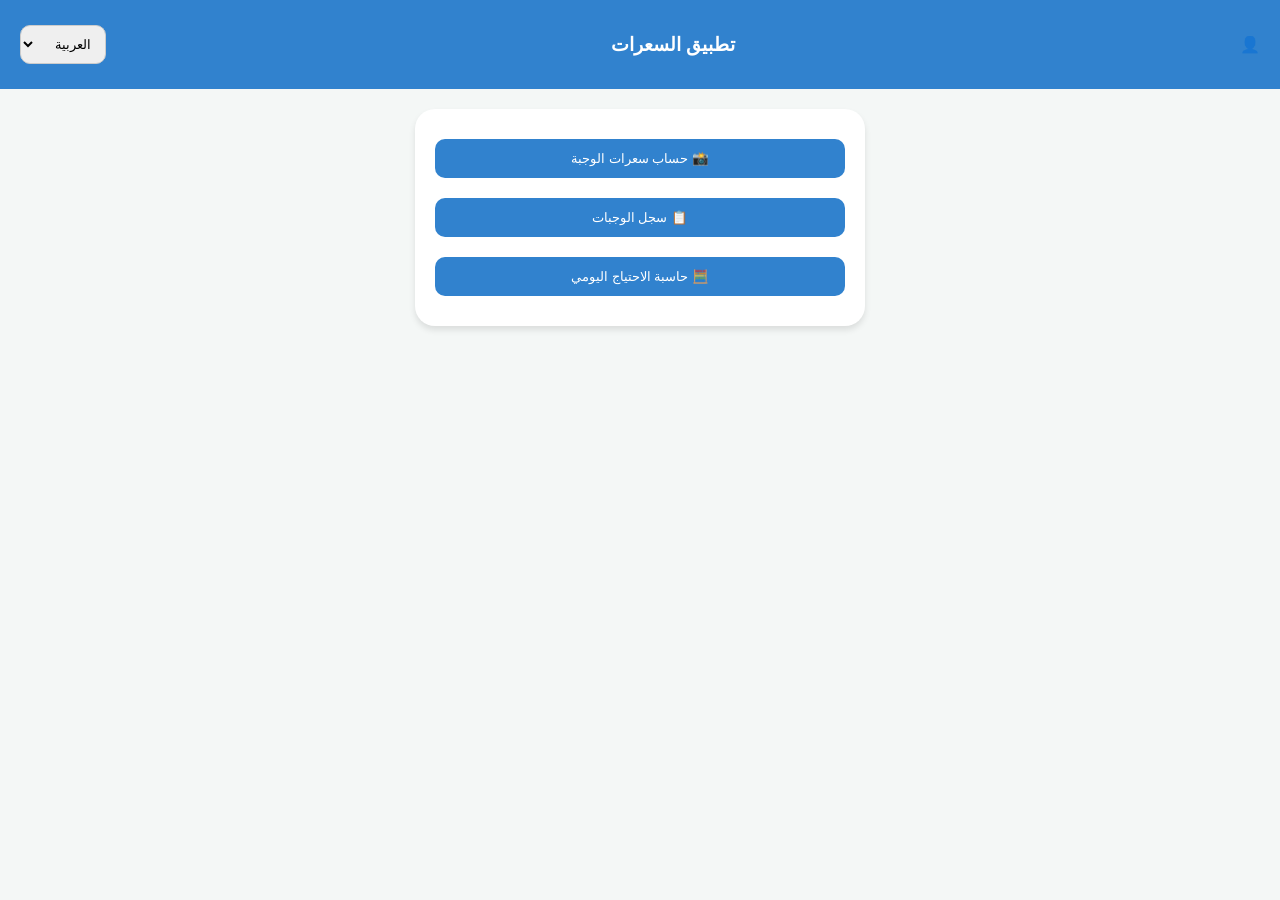
==== commit 7e18c877: "Update index.html" ====
--- a/index.html
+++ b/index.html
@@ -3,96 +3,82 @@
 <head>
     <meta charset="UTF-8">
     <meta name="viewport" content="width=device-width, initial-scale=1.0">
-    <title>تطبيق اللياقة الذكي</title>
+    <title>تطبيق السعرات الذكي</title>
     <script src="https://accounts.google.com/gsi/client" async defer></script>
     <style>
-        :root {
-            --bg-color: #f4f7f6; --primary-color: #3182ce; --screen-bg: #ffffff;
-            --text-color: #2d3748; --btn-text: #ffffff; --border-color: #cbd5e1;
-            --advanced-bg: #f8fafc; --extra-bg: #e2e8f0; --section-title: #475569;
-            --card-shadow: 0 8px 25px rgba(0,0,0,0.06); --success-color: #10b981;
-        }
-
-        body { font-family: 'Segoe UI', sans-serif; background-color: var(--bg-color); color: var(--text-color); margin: 0; padding: 0; }
+        :root { --primary-color: #3182ce; --bg-color: #f4f7f6; --screen-bg: #ffffff; --text-color: #2d3748; }
+        body { font-family: sans-serif; background-color: var(--bg-color); color: var(--text-color); margin: 0; }
         .app-header { background: var(--primary-color); padding: 15px 20px; display: flex; justify-content: space-between; align-items: center; color: white; }
-        .app-container { padding: 20px; padding-bottom: 90px; } 
-        .screen { background: var(--screen-bg); max-width: 450px; margin: 0 auto; padding: 25px; border-radius: 20px; box-shadow: var(--card-shadow); display: none; }
+        .app-container { padding: 20px; max-width: 450px; margin: 0 auto; }
+        .screen { background: var(--screen-bg); padding: 20px; border-radius: 20px; box-shadow: 0 4px 6px rgba(0,0,0,0.1); display: none; }
         .active { display: block; }
-        button { width: 100%; padding: 15px; margin: 10px 0; border: none; border-radius: 12px; font-size: 16px; cursor: pointer; color: var(--btn-text); font-weight: bold; }
-        .btn-primary { background-color: var(--primary-color); }
-        .btn-back { background-color: #94a3b8; }
-        .image-placeholder { width: 100%; height: 220px; background-color: var(--extra-bg); border: 2px dashed var(--border-color); border-radius: 15px; display: flex; align-items: center; justify-content: center; margin-bottom: 15px; font-size: 45px; overflow: hidden; }
-        input, select { width: 100%; padding: 12px; margin: 8px 0 15px 0; border: 1px solid var(--border-color); border-radius: 10px; box-sizing: border-box; }
-        .advanced-box { background: var(--advanced-bg); border: 1px solid var(--border-color); padding: 18px; border-radius: 15px; margin-top: 15px; }
-        .checkbox-container { display: flex; align-items: center; margin: 15px 0; font-weight: bold; }
-        .history-item { border-bottom: 1px solid var(--border-color); padding: 10px 0; display: flex; justify-content: space-between; }
-        .error-card { background-color: #fffbeb; color: #b45309; border: 1px solid #fde68a; padding: 12px; border-radius: 10px; margin-top: 15px; text-align: center; }
+        button { width: 100%; padding: 12px; margin: 10px 0; border: none; border-radius: 10px; background: var(--primary-color); color: white; cursor: pointer; }
+        input, select { width: 100%; padding: 10px; margin: 10px 0; border: 1px solid #ccc; border-radius: 10px; }
     </style>
 </head>
 <body>
 
     <div class="app-header">
-        <div onclick="switchScreen('profileScreen')">👤</div>
-        <h3>تطبيق اللياقة الذكي</h3>
-        <div onclick="switchScreen('settingsScreen')">⚙️</div>
+        <span onclick="switchScreen('profileScreen')">👤</span>
+        <h3>تطبيق السعرات</h3>
+        <select id="langSelector" onchange="changeLanguage()" style="width: auto; margin: 0;">
+            <option value="ar">العربية</option>
+            <option value="en">English</option>
+        </select>
     </div>
 
     <div class="app-container">
-        <!-- الشاشة الرئيسية (تم حذف زر التمارين) -->
         <div id="mainScreen" class="screen active">
-            <button class="btn-primary" onclick="switchScreen('calcScreen')">📸 1. تصوير لحساب السعرات</button>
-            <button class="btn-primary" onclick="switchScreen('historyScreen')">📋 2. سجل الوجبات</button>
-            <button class="btn-primary" onclick="switchScreen('macrosScreen')" style="background-color: #38bdf8;">🧮 3. احسب احتياجك اليومي</button>
+            <button onclick="switchScreen('calcScreen')">📸 حساب سعرات الوجبة</button>
+            <button onclick="switchScreen('historyScreen')">📋 سجل الوجبات</button>
+            <button onclick="switchScreen('macrosScreen')">🧮 حاسبة الاحتياج اليومي</button>
         </div>
 
-        <!-- شاشة تحليل الوجبة -->
         <div id="calcScreen" class="screen">
-            <div id="imageBox" class="image-placeholder">📸</div>
-            <input type="file" id="mealImage" accept="image/*">
-            <label class="checkbox-container"><input type="checkbox" id="advancedToggle" onchange="toggleAdvanced()"> فتح الخيارات المتقدمة</label>
-            <div id="advancedOptions" class="advanced-box" style="display: none;">
-                <select id="cookingMethod"><option value="none">طريقة الطبخ</option><option value="grilled">مشوي</option></select>
-                <select id="proteinType"><option value="none">نوع البروتين</option><option value="chicken">دجاج</option></select>
-            </div>
-            <button class="btn-primary" onclick="startCalculation()">احسب السعرات</button>
-            <button class="btn-back" onclick="switchScreen('mainScreen')">رجوع</button>
+            <input type="file" accept="image/*">
+            <button onclick="switchScreen('mainScreen')">رجوع</button>
         </div>
 
-        <!-- شاشة السجل -->
         <div id="historyScreen" class="screen">
-            <div id="historyContainer"></div>
-            <button class="btn-back" onclick="switchScreen('mainScreen')">رجوع</button>
+            <h4>سجل الوجبات</h4>
+            <div id="historyList"></div>
+            <button onclick="switchScreen('mainScreen')">رجوع</button>
         </div>
 
-        <!-- شاشة الماكروز -->
         <div id="macrosScreen" class="screen">
-            <input type="number" id="calc-weight" placeholder="الوزن (كج)">
-            <input type="number" id="calc-height" placeholder="الطول (سم)">
-            <button class="btn-primary" onclick="calculateMacros()">احسب النتيجة</button>
-            <h3 id="calc-result" style="text-align: center;"></h3>
-            <button class="btn-back" onclick="switchScreen('mainScreen')">رجوع</button>
+            <h4>حاسبة الاحتياج</h4>
+            <input type="number" id="weight" placeholder="الوزن (كجم)">
+            <button onclick="calculateMacros()">احسب</button>
+            <h4 id="result"></h4>
+            <button onclick="switchScreen('mainScreen')">رجوع</button>
         </div>
 
-        <!-- شاشة الإعدادات -->
-        <div id="settingsScreen" class="screen">
-            <button class="btn-back" onclick="switchScreen('mainScreen')">رجوع</button>
-        </div>
-
-        <!-- شاشة الحساب -->
         <div id="profileScreen" class="screen">
-            <div id="g_id_onload" data-client_id="YOUR_GOOGLE_CLIENT_ID.apps.googleusercontent.com" data-callback="handleGoogleLogin"></div>
+            <div id="g_id_onload" data-client_id="YOUR_ID" data-callback="handleGoogleLogin"></div>
             <div class="g_id_signin"></div>
-            <button class="btn-back" onclick="switchScreen('mainScreen')">رجوع</button>
+            <button onclick="switchScreen('mainScreen')">رجوع</button>
         </div>
     </div>
 
     <script>
-        function switchScreen(screenId) {
+        function switchScreen(id) {
             document.querySelectorAll('.screen').forEach(s => s.classList.remove('active'));
-            document.getElementById(screenId).classList.add('active');
+            document.getElementById(id).classList.add('active');
         }
-        function toggleAdvanced() { document.getElementById('advancedOptions').style.display = document.getElementById('advancedToggle').checked ? 'block' : 'none'; }
-        // تم حذف دوال التمارين (generateWorkoutList, startInteractiveWorkout, الخ)
+
+        function changeLanguage() {
+            const lang = document.getElementById('langSelector').value;
+            document.documentElement.lang = lang;
+            document.documentElement.dir = (lang === 'ar') ? 'rtl' : 'ltr';
+            // هنا يمكنك إضافة منطق ترجمة النصوص
+        }
+
+        function calculateMacros() {
+            const weight = document.getElementById('weight').value;
+            document.getElementById('result').innerText = "احتياجك التقديري: " + (weight * 30) + " سعرة";
+        }
+
+        function handleGoogleLogin(res) { console.log("تم تسجيل الدخول"); }
     </script>
 </body>
 </html>
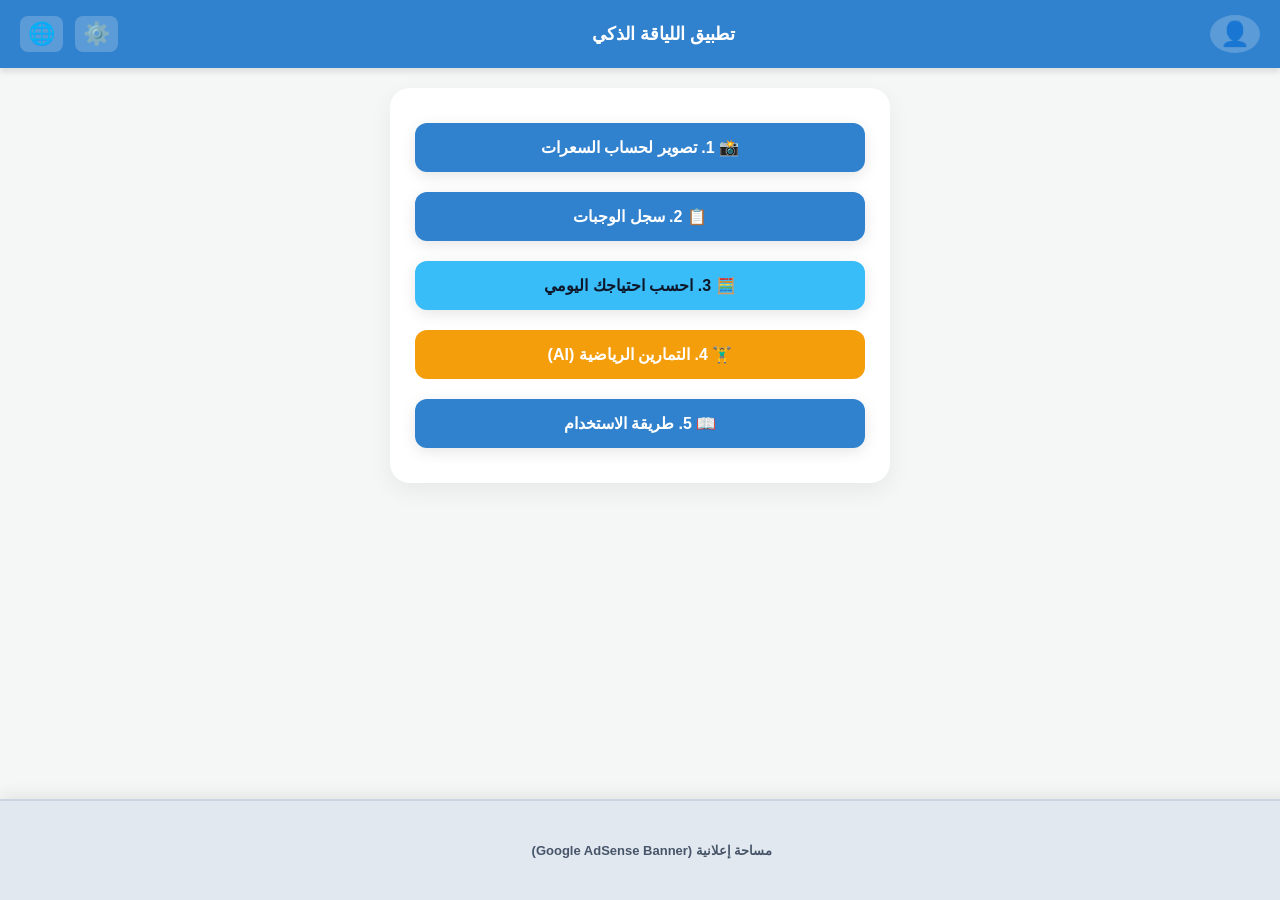
==== commit e0c498e3: "Update print statement from 'Hello' to 'Goodbye'" ====
--- a/index.html
+++ b/index.html
@@ -3,82 +3,538 @@
 <head>
     <meta charset="UTF-8">
     <meta name="viewport" content="width=device-width, initial-scale=1.0">
-    <title>تطبيق السعرات الذكي</title>
+    <title>تطبيق اللياقة الذكي</title>
+    <!-- مكتبة جوجل الرسمية لتسجيل الدخول -->
     <script src="https://accounts.google.com/gsi/client" async defer></script>
     <style>
-        :root { --primary-color: #3182ce; --bg-color: #f4f7f6; --screen-bg: #ffffff; --text-color: #2d3748; }
-        body { font-family: sans-serif; background-color: var(--bg-color); color: var(--text-color); margin: 0; }
-        .app-header { background: var(--primary-color); padding: 15px 20px; display: flex; justify-content: space-between; align-items: center; color: white; }
-        .app-container { padding: 20px; max-width: 450px; margin: 0 auto; }
-        .screen { background: var(--screen-bg); padding: 20px; border-radius: 20px; box-shadow: 0 4px 6px rgba(0,0,0,0.1); display: none; }
-        .active { display: block; }
-        button { width: 100%; padding: 12px; margin: 10px 0; border: none; border-radius: 10px; background: var(--primary-color); color: white; cursor: pointer; }
-        input, select { width: 100%; padding: 10px; margin: 10px 0; border: 1px solid #ccc; border-radius: 10px; }
+        :root {
+            /* ألوان مريحة للعين للوضع الفاتح */
+            --bg-color: #f4f7f6; 
+            --primary-color: #3182ce; 
+            --screen-bg: #ffffff;
+            --text-color: #2d3748;
+            --btn-text: #ffffff;
+            --border-color: #cbd5e1;
+            --advanced-bg: #f8fafc;
+            --extra-bg: #e2e8f0;
+            --section-title: #475569;
+            --card-shadow: 0 8px 25px rgba(0,0,0,0.06);
+        }
+
+        body.dark-mode {
+            /* ألوان مريحة للوضع الليلي (كحلي/رمادي داكن) */
+            --bg-color: #121820 !important;
+            --screen-bg: #1e2632;
+            --text-color: #e2e8f0;
+            --border-color: #334155;
+            --advanced-bg: #171d26;
+            --extra-bg: #121820;
+            --section-title: #cbd5e1;
+            --card-shadow: 0 10px 30px rgba(0,0,0,0.4);
+        }
+
+        body { font-family: 'Segoe UI', Tahoma, Geneva, Verdana, sans-serif; background-color: var(--bg-color); color: var(--text-color); margin: 0; padding: 0; transition: background-color 0.3s, color 0.3s; }
+        
+        .app-header { background: var(--primary-color); padding: 15px 20px; display: flex; justify-content: space-between; align-items: center; color: white; box-shadow: 0 4px 6px rgba(0,0,0,0.1); transition: background 0.3s; }
+        .app-header h3 { margin: 0; font-size: 18px; font-weight: bold; flex-grow: 1; text-align: center; }
+        .profile-icon { font-size: 24px; cursor: pointer; background: rgba(255,255,255,0.2); padding: 5px 10px; border-radius: 50%; }
+        
+        /* أزرار الزاوية العلوية (يسار في العربي، يمين في الانجليزي بسبب الـ Flex) */
+        .header-actions { display: flex; gap: 12px; direction: ltr; }
+        .header-actions span { font-size: 22px; cursor: pointer; background: rgba(255,255,255,0.2); padding: 5px 8px; border-radius: 8px; transition: 0.2s; }
+        .header-actions span:active { transform: scale(0.9); }
+
+        .app-container { padding: 20px; padding-bottom: 110px; } 
+        .screen { background: var(--screen-bg); max-width: 450px; margin: 0 auto; padding: 25px; border-radius: 20px; box-shadow: var(--card-shadow); display: none; transition: 0.3s; position: relative; }
+        .active { display: block; animation: fadeIn 0.4s ease; }
+        @keyframes fadeIn { from { opacity: 0; transform: translateY(10px); } to { opacity: 1; transform: translateY(0); } }
+
+        button { width: 100%; padding: 15px; margin: 10px 0; border: none; border-radius: 12px; font-size: 16px; cursor: pointer; color: var(--btn-text); font-weight: bold; transition: transform 0.2s, background 0.3s; }
+        button:active { transform: scale(0.98); }
+        button:disabled { opacity: 0.7; cursor: not-allowed; }
+        
+        .btn-primary { background-color: var(--primary-color); box-shadow: 0 4px 15px rgba(0,0,0,0.1); }
+        .btn-back { background-color: #94a3b8; color: #fff; }
+        .btn-calc { background-color: var(--primary-color); }
+        .btn-workout { background-color: #f59e0b; color: #fff; } /* لون مميز للتمارين */
+
+        #offlineOverlay { display: none; position: fixed; top: 0; left: 0; width: 100%; height: 100%; background-color: rgba(18, 24, 32, 0.95); z-index: 9999; flex-direction: column; align-items: center; justify-content: center; color: white; text-align: center; padding: 20px; backdrop-filter: blur(5px); }
+        #offlineOverlay h1 { color: #ef4444; font-size: 50px; margin-bottom: 10px; }
+        #offlineOverlay p { font-size: 18px; line-height: 1.6; max-width: 300px; }
+
+        .fixed-bottom-ad { position: fixed; bottom: 0; left: 0; width: 100%; height: 75px; background-color: var(--extra-bg); border-top: 2px solid var(--border-color); color: var(--section-title); display: flex; align-items: center; justify-content: center; padding: 12px; font-size: 13px; font-weight: bold; z-index: 999; box-shadow: 0 -4px 15px rgba(0,0,0,0.08); }
+
+        .image-placeholder { position: relative; width: 100%; height: 220px; background-color: var(--extra-bg); border: 2px dashed var(--border-color); border-radius: 15px; display: flex; align-items: center; justify-content: center; margin-bottom: 15px; font-size: 45px; overflow: hidden; }
+        .upload-progress { display: none; position: absolute; background: rgba(0,0,0,0.7); color: #48bb78; padding: 10px 20px; border-radius: 10px; font-size: 20px; font-weight: bold; z-index: 2; }
+        #previewImage { display: none; width: 100%; height: 100%; object-fit: cover; z-index: 1; }
+
+        .advanced-box, .history-card, .workout-card { background: var(--advanced-bg); border: 1px solid var(--border-color); padding: 18px; border-radius: 15px; margin-top: 15px; }
+        .section-title { font-weight: bold; margin-top: 15px; margin-bottom: 5px; color: var(--section-title); border-bottom: 1px solid var(--border-color); padding-bottom: 8px; }
+        input, select { width: 100%; padding: 12px; margin: 8px 0 15px 0; border: 1px solid var(--border-color); border-radius: 10px; box-sizing: border-box; background-color: var(--screen-bg); color: var(--text-color); font-size: 15px; outline: none; }
+        input:focus, select:focus { border-color: var(--primary-color); }
+        
+        .checkbox-container { display: flex; align-items: center; justify-content: center; margin: 15px 0; font-weight: bold; color: var(--primary-color); background: var(--extra-bg); padding: 10px; border-radius: 10px; cursor: pointer; }
+        .checkbox-container input { width: 20px; height: 20px; margin-left: 10px; margin-right: 10px; cursor: pointer; }
+        
+        .extra-item-row { display: flex; flex-wrap: wrap; gap: 8px; align-items: center; background-color: var(--screen-bg); padding: 10px; border-radius: 10px; margin-bottom: 10px; border: 1px solid var(--border-color); }
+        .extra-item-row select, .extra-item-row input { margin: 0; padding: 8px; font-size: 14px; }
+        .extra-item-row .row-top { display: flex; gap: 8px; width: 100%; }
+        .extra-item-row .row-bottom { display: flex; gap: 8px; width: 100%; align-items: center; }
+        .btn-remove { background-color: #ef4444; color: white; border: none; border-radius: 8px; padding: 8px 12px; font-weight: bold; margin: 0; width: auto; }
+        
+        .history-item { border-bottom: 1px solid var(--border-color); padding: 10px 0; display: flex; justify-content: space-between; align-items: center; }
+        .history-item:last-child { border-bottom: none; }
+        
+        .tip-card { padding: 12px; border-radius: 10px; margin-bottom: 12px; font-size: 14px; line-height: 1.6; }
+        .reduce-calories { background-color: #fef2f2; color: #b91c1c; border: 1px solid #fecaca; }
+        .increase-veggies { background-color: #f0fdf4; color: #15803d; border: 1px solid #bbf7d0; }
+        .error-card { background-color: #fffbeb; color: #b45309; border: 1px solid #fde68a; padding: 12px; border-radius: 10px; margin-top: 15px; font-weight: bold; font-size: 14px; text-align: center; }
+        
+        body.dark-mode .reduce-calories { background-color: #451a1a; color: #fca5a5; border-color: #7f1d1d; }
+        body.dark-mode .increase-veggies { background-color: #14532d; color: #86efac; border-color: #166534; }
+        body.dark-mode .error-card { background-color: #451a03; color: #fcd34d; border-color: #78350f; }
+
+        .flex-row { display: flex; gap: 10px; }
+        .flex-row > div { flex: 1; }
+
+        /* تنسيقات التمارين الرياضية */
+        .exercise-item { background: var(--screen-bg); border: 1px solid var(--border-color); border-radius: 12px; padding: 15px; margin-bottom: 12px; text-align: right; }
+        html[dir="ltr"] .exercise-item { text-align: left; }
+        .ex-title { font-size: 16px; font-weight: bold; color: var(--primary-color); margin-bottom: 8px; }
+        .ex-desc { font-size: 14px; color: var(--text-color); margin-bottom: 10px; line-height: 1.5; }
+        .ex-meta { display: flex; justify-content: space-between; background: var(--extra-bg); padding: 8px; border-radius: 8px; font-size: 13px; font-weight: bold; color: var(--section-title); }
     </style>
 </head>
 <body>
 
+    <div id="offlineOverlay">
+        <h1>📶❌</h1>
+        <h2 data-i18n="offlineTitle">لا يوجد اتصال بالإنترنت</h2>
+        <p data-i18n="offlineDesc">التطبيق يعتمد على الذكاء الاصطناعي والسيرفرات السحابية. يرجى الاتصال بالإنترنت للاستمرار في استخدام التطبيق.</p>
+    </div>
+
+    <!-- الهيدر الجديد المحدث -->
     <div class="app-header">
-        <span onclick="switchScreen('profileScreen')">👤</span>
-        <h3>تطبيق السعرات</h3>
-        <select id="langSelector" onchange="changeLanguage()" style="width: auto; margin: 0;">
-            <option value="ar">العربية</option>
-            <option value="en">English</option>
-        </select>
+        <div class="profile-icon" onclick="switchScreen('profileScreen')" title="الحساب الشخصي">👤</div>
+        <h3 id="appTitle" data-i18n="appTitle">تطبيق اللياقة الذكي</h3>
+        <div class="header-actions">
+            <span onclick="toggleHeaderLanguage()" title="تغيير اللغة">🌐</span>
+            <span onclick="switchScreen('settingsScreen')" title="الإعدادات">⚙️</span>
+        </div>
     </div>
 
     <div class="app-container">
+        <!-- الشاشة الرئيسية -->
         <div id="mainScreen" class="screen active">
-            <button onclick="switchScreen('calcScreen')">📸 حساب سعرات الوجبة</button>
-            <button onclick="switchScreen('historyScreen')">📋 سجل الوجبات</button>
-            <button onclick="switchScreen('macrosScreen')">🧮 حاسبة الاحتياج اليومي</button>
-        </div>
-
+            <button class="btn-primary" onclick="switchScreen('calcScreen')" data-i18n="menu1">📸 1. تصوير لحساب السعرات</button>
+            <button class="btn-primary" onclick="switchScreen('historyScreen')" data-i18n="menu2">📋 2. سجل الوجبات</button>
+            <button class="btn-primary" onclick="switchScreen('macrosScreen')" data-i18n="menuMacros" style="background-color: #38bdf8; color: #0f172a;">🧮 3. احسب احتياجك اليومي</button>
+            <!-- الزر الجديد للتمارين -->
+            <button class="btn-workout" onclick="switchScreen('workoutsScreen')" data-i18n="menuWorkout">🏋️‍♂️ 4. التمارين الرياضية (AI)</button>
+            <button class="btn-primary" onclick="switchScreen('infoScreen')" data-i18n="menu4">📖 5. طريقة الاستخدام</button>
+        </div>
+
+        <!-- شاشة التمارين الرياضية (جديدة) -->
+        <div id="workoutsScreen" class="screen">
+            <h2 style="text-align: center;" data-i18n="workoutTitle">التمارين الرياضية 🏋️‍♂️</h2>
+            
+            <div class="advanced-box">
+                <!-- الهدف: بناء أو تنشيف -->
+                <label class="section-title" style="border:none; margin:0;" data-i18n="woGoalLabel">الهدف من التمرين:</label>
+                <select id="wo-goal" onchange="resetWorkoutResult()">
+                    <option value="bulk" data-i18n="woBulk">بناء عضلات (Bulk)</option>
+                    <option value="cut" data-i18n="woCut">تنشيف وحرق دهون (Cut)</option>
+                </select>
+
+                <!-- المكان: منزل أو جيم -->
+                <label class="section-title" style="border:none; margin:0; margin-top:10px;" data-i18n="woPlaceLabel">مكان التمرين:</label>
+                <select id="wo-place" onchange="toggleGymOptions()">
+                    <option value="home" data-i18n="woHome">في المنزل (بدون أدوات)</option>
+                    <option value="gym" data-i18n="woGym">في الجيم (أو بأدوات)</option>
+                </select>
+
+                <!-- العضلة المستهدفة -->
+                <div id="home-workout-options">
+                    <label class="section-title" style="border:none; margin:0; margin-top:10px;" data-i18n="woMuscleLabel">العضلة المستهدفة:</label>
+                    <select id="wo-muscle" onchange="resetWorkoutResult()">
+                        <option value="fullbody" data-i18n="mFull">جسم كامل</option>
+                        <option value="chest" data-i18n="mChest">عضلة الصدر</option>
+                        <option value="arms" data-i18n="mArms">عضلة الذراعين</option>
+                        <option value="lower" data-i18n="mLower">الجزء السفلي (الأرجل)</option>
+                        <option value="back" data-i18n="mBack">عضلة الأكتاف والظهر</option>
+                    </select>
+
+                    <!-- مستوى الصعوبة -->
+                    <label class="section-title" style="border:none; margin:0; margin-top:10px;" data-i18n="woLevelLabel">مستوى الصعوبة:</label>
+                    <select id="wo-level" onchange="resetWorkoutResult()">
+                        <option value="beginner" data-i18n="lvlBeg">مبتدئ</option>
+                        <option value="intermediate" data-i18n="lvlInt">متوسط</option>
+                        <option value="advanced" data-i18n="lvlAdv">محترف</option>
+                    </select>
+                </div>
+
+                <div id="gym-coming-soon" class="error-card" style="display:none;" data-i18n="gymSoon">
+                    🚧 تمارين الجيم قريباً! يتم حالياً برمجتها من الذكاء الاصطناعي. الرجاء اختيار التمارين المنزلية.
+                </div>
+
+                <button class="btn-workout" id="genWorkoutBtn" style="margin-top: 15px;" onclick="generateWorkout()" data-i18n="woGenBtn">تنظيم جدول التمارين (AI)</button>
+            </div>
+
+            <!-- حاوية عرض النتيجة -->
+            <div id="workout-result-container" style="display: none; margin-top: 15px;">
+                <h3 style="text-align: center; color: var(--primary-color);" data-i18n="woResultTitle">جدولك المخصص 🔥</h3>
+                <div id="workout-list"></div>
+            </div>
+            
+            <button class="btn-back" onclick="switchScreen('mainScreen')" data-i18n="backBtnOnly" style="margin-top: 15px;">رجوع</button>
+        </div>
+
+        <!-- الإعدادات -->
+        <div id="settingsScreen" class="screen">
+            <h2 style="text-align: center;" data-i18n="settingsTitle">الإعدادات والمظهر</h2>
+            <div class="advanced-box">
+                <label class="section-title" style="border:none; margin:0;" data-i18n="langLabel">اللغة (Language):</label>
+                <select id="languageSelector" onchange="changeLanguage()">
+                    <option value="ar">العربية (Arabic)</option>
+                    <option value="en">English (الإنجليزية)</option>
+                </select>
+            </div>
+            <div class="advanced-box">
+                <label class="section-title" style="border:none; margin:0;" data-i18n="themeLabel">نمط العرض:</label>
+                <select id="themeSelector" onchange="changeTheme()">
+                    <option value="system" data-i18n="themeSys">النظام التلقائي ⚙️</option>
+                    <option value="light" data-i18n="themeLight">الوضع الفاتح ☀️</option>
+                    <option value="dark" data-i18n="themeDark">الوضع الداكن 🌙</option>
+                </select>
+            </div>
+            <div class="advanced-box">
+                <label class="section-title" style="border:none; margin:0;" data-i18n="colorLabel">اللون الأساسي:</label>
+                <select id="primaryColorSelector" onchange="changeColors()">
+                    <option value="#3182ce" data-i18n="colorBlue">أزرق محيطي</option>
+                    <option value="#10b981" data-i18n="colorGreen">أخضر صحي</option>
+                    <option value="#ef4444" data-i18n="colorRed">أحمر نشط</option>
+                </select>
+            </div>
+            <button class="btn-back" onclick="switchScreen('mainScreen')" data-i18n="backBtn">⬅️ رجوع للرئيسية</button>
+        </div>
+
+        <!-- شاشة الحساب والتصوير -->
         <div id="calcScreen" class="screen">
-            <input type="file" accept="image/*">
-            <button onclick="switchScreen('mainScreen')">رجوع</button>
-        </div>
-
+            <h2 style="text-align: center;" data-i18n="calcTitle">تحليل الوجبة</h2>
+            <!-- محتوى الكاميرا (كما هو مسبقاً) -->
+            <div id="imageBox" class="image-placeholder">
+                <span id="imageIcon">📸</span>
+                <img id="previewImage" src="" alt="Meal Preview">
+            </div>
+            <label class="btn-primary" style="display: block; text-align: center; cursor: pointer; border-radius: 12px; padding: 15px; color: white; font-weight: bold; margin-bottom: 10px;">
+                <span data-i18n="captureBtn">التقط أو ارفع صورة 📸</span>
+                <input type="file" id="mealImage" accept="image/*" style="display: none;">
+            </label>
+
+            <label class="checkbox-container">
+                <input type="checkbox" id="advancedToggle" onchange="toggleAdvanced()">
+                <span data-i18n="advToggle">⚙️ فتح الخيارات المتقدمة</span>
+            </label>
+
+            <div id="advancedOptions" class="advanced-box" style="display: none;">
+                <div class="section-title" data-i18n="cookMethod">طريقة الطبخ الأساسية:</div>
+                <select id="cookingMethod">
+                    <option value="none" data-i18n="cookOpt1">-- اختر --</option>
+                    <option value="grilled" data-i18n="cookOpt2">مشوي</option>
+                    <option value="boiled" data-i18n="cookOpt3">مسلوق</option>
+                    <option value="fried" data-i18n="cookOpt4">مقلي</option>
+                </select>
+            </div>
+
+            <button id="calcBtn" class="btn-calc" onclick="startCalculation()" data-i18n="calcNowBtn">احسب السعرات الآن 🔥</button>
+            <button class="btn-back" onclick="switchScreen('mainScreen')" data-i18n="backBtnOnly">رجوع</button>
+        </div>
+
+        <!-- شاشات أخرى مخفية للاختصار في العرض... (النتيجة، الماكروز، التاريخ، الحساب) كما هي -->
+        <!-- حاسبة الاحتياج اليومي (الماكروز) -->
+        <div id="macrosScreen" class="screen">
+            <h2 style="text-align: center;" data-i18n="macrosTitle">احسب احتياجك 🧮</h2>
+            <div class="advanced-box">
+                <label class="section-title" style="border:none; margin:0;" data-i18n="goalLabel">الهدف من النظام:</label>
+                <select id="goal-select">
+                    <option value="cut" data-i18n="goalCut">تنشيف (خسارة دهون)</option>
+                    <option value="bulk" data-i18n="goalBulk">تضخيم (بناء عضل)</option>
+                </select>
+                <div class="flex-row" style="margin-top: 15px;">
+                    <div><input type="number" id="calc-weight" placeholder="الوزن (كج)" data-i18n-placeholder="weightPla" required></div>
+                    <div><input type="number" id="calc-height" placeholder="الطول (سم)" data-i18n-placeholder="heightPla" required></div>
+                </div>
+                <div class="flex-row">
+                    <div><input type="number" id="calc-age" placeholder="العمر" data-i18n-placeholder="agePla" required></div>
+                    <div>
+                        <select id="calc-gender">
+                            <option value="male" data-i18n="genderMale">ذكر</option>
+                            <option value="female" data-i18n="genderFemale">أنثى</option>
+                        </select>
+                    </div>
+                </div>
+                <button class="btn-primary" style="background-color: #38bdf8; color: #0f172a; margin-top: 15px;" onclick="calculateMacros()" data-i18n="calcBtnMacros">احسب النتيجة</button>
+                <div style="text-align: center; margin-top: 15px;"><h3 id="calc-result" style="color: #10b981; margin: 0;"></h3></div>
+            </div>
+            <button class="btn-back" onclick="switchScreen('mainScreen')" data-i18n="backBtnOnly" style="margin-top: 15px;">رجوع</button>
+        </div>
+
+        <div id="infoScreen" class="screen">
+            <h2 style="text-align: center;" data-i18n="infoTitle">طريقة الاستخدام</h2>
+            <div class="advanced-box" style="line-height: 1.8;">
+                <p data-i18n="info1">1. التقط صورة للوجبة للحصول على تقدير آلي.</p>
+                <p data-i18n="info2">2. للحصول على دقة أعلى، استخدم الخيارات المتقدمة.</p>
+                <p data-i18n="info3">3. تم إضافة قسم التمارين المدعوم بالذكاء لتخصيص جدولك بناءً على هدفك.</p>
+            </div>
+            <button class="btn-back" onclick="switchScreen('mainScreen')" data-i18n="backBtnOnly">رجوع</button>
+        </div>
+        
+        <!-- الحساب والسجل تم الحفاظ عليهم كما هم في الكود الأساسي -->
         <div id="historyScreen" class="screen">
-            <h4>سجل الوجبات</h4>
-            <div id="historyList"></div>
-            <button onclick="switchScreen('mainScreen')">رجوع</button>
-        </div>
-
-        <div id="macrosScreen" class="screen">
-            <h4>حاسبة الاحتياج</h4>
-            <input type="number" id="weight" placeholder="الوزن (كجم)">
-            <button onclick="calculateMacros()">احسب</button>
-            <h4 id="result"></h4>
-            <button onclick="switchScreen('mainScreen')">رجوع</button>
-        </div>
-
+            <h2 style="text-align: center;" data-i18n="histTitle">سجل الوجبات</h2>
+            <button class="btn-back" onclick="switchScreen('mainScreen')" style="margin-top: 15px;" data-i18n="backBtnOnly">رجوع</button>
+        </div>
         <div id="profileScreen" class="screen">
-            <div id="g_id_onload" data-client_id="YOUR_ID" data-callback="handleGoogleLogin"></div>
-            <div class="g_id_signin"></div>
-            <button onclick="switchScreen('mainScreen')">رجوع</button>
+            <h2 style="text-align: center;" data-i18n="profTitle">الحساب الشخصي</h2>
+            <button class="btn-back" onclick="switchScreen('mainScreen')" data-i18n="backBtnOnly">رجوع</button>
         </div>
     </div>
 
+    <!-- الإعلانات -->
+    <div class="fixed-bottom-ad" data-i18n="adSpace">مساحة إعلانية (Google AdSense Banner)</div>
+
     <script>
-        function switchScreen(id) {
+        // --- 1. قاموس الترجمة وتحديثات اللغات ---
+        const i18n = {
+            ar: {
+                appTitle: "تطبيق اللياقة الذكي", menu1: "📸 1. تصوير لحساب السعرات", menu2: "📋 2. سجل الوجبات", menuMacros: "🧮 3. احسب احتياجك اليومي", 
+                menuWorkout: "🏋️‍♂️ 4. التمارين الرياضية (AI)", menu4: "📖 5. طريقة الاستخدام",
+                // ترجمات الإعدادات والماكروز والتصوير (كما سبق)
+                settingsTitle: "الإعدادات والمظهر", langLabel: "اللغة (Language):", themeLabel: "نمط العرض:", themeSys: "النظام التلقائي ⚙️", themeLight: "الوضع الفاتح ☀️", themeDark: "الوضع الداكن 🌙", colorLabel: "اللون الأساسي:", colorBlue: "أزرق محيطي", colorGreen: "أخضر صحي", colorRed: "أحمر نشط", backBtn: "⬅️ رجوع للرئيسية", backBtnOnly: "رجوع", calcTitle: "تحليل الوجبة", captureBtn: "التقط أو ارفع صورة 📸", advToggle: "⚙️ فتح الخيارات المتقدمة", cookMethod: "طريقة الطبخ الأساسية:", cookOpt1: "-- اختر --", cookOpt2: "مشوي", cookOpt3: "مسلوق", cookOpt4: "مقلي", calcNowBtn: "احسب السعرات الآن 🔥", macrosTitle: "احسب احتياجك 🧮", goalLabel: "الهدف من النظام:", goalCut: "تنشيف (خسارة دهون)", goalBulk: "تضخيم (بناء عضل)", weightPla: "الوزن (كج)", heightPla: "الطول (سم)", agePla: "العمر", genderMale: "ذكر", genderFemale: "أنثى", calcBtnMacros: "احسب النتيجة", infoTitle: "طريقة الاستخدام", info1: "1. التقط صورة للوجبة للحصول على تقدير آلي.", info2: "2. للحصول على دقة أعلى، استخدم الخيارات المتقدمة.", info3: "3. تم إضافة قسم التمارين المدعوم بالذكاء لتخصيص جدولك بناءً على هدفك.", histTitle: "سجل الوجبات", profTitle: "الحساب الشخصي", adSpace: "مساحة إعلانية (Google AdSense Banner)", offlineTitle: "لا يوجد اتصال", offlineDesc: "يرجى الاتصال بالإنترنت.",
+                
+                // ترجمات شاشة التمارين الجديدة
+                workoutTitle: "التمارين الرياضية 🏋️‍♂️", woGoalLabel: "الهدف من التمرين:", woBulk: "بناء عضلات (Bulk)", woCut: "تنشيف وحرق دهون (Cut)", woPlaceLabel: "مكان التمرين:", woHome: "في المنزل (بدون أدوات)", woGym: "في الجيم (أو بأدوات)", woMuscleLabel: "العضلة المستهدفة:", mFull: "جسم كامل", mChest: "عضلة الصدر", mArms: "عضلة الذراعين", mLower: "الجزء السفلي (الأرجل)", mBack: "عضلة الأكتاف والظهر", woLevelLabel: "مستوى الصعوبة:", lvlBeg: "مبتدئ", lvlInt: "متوسط", lvlAdv: "محترف", gymSoon: "🚧 تمارين الجيم قريباً! يتم حالياً برمجتها من الذكاء الاصطناعي. الرجاء اختيار التمارين المنزلية.", woGenBtn: "تنظيم جدول التمارين (AI)", woResultTitle: "جدولك المخصص 🔥", txtSets: "المجموعات:", txtReps: "العدات:", txtRest: "الراحة:", txtSec: "ثانية"
+            },
+            en: {
+                appTitle: "Smart Fitness App", menu1: "📸 1. Snap & Calculate", menu2: "📋 2. Meal History", menuMacros: "🧮 3. Daily Needs", 
+                menuWorkout: "🏋️‍♂️ 4. Workouts (AI)", menu4: "📖 5. How to Use",
+                settingsTitle: "Settings & Theme", langLabel: "Language:", themeLabel: "Theme:", themeSys: "System Auto ⚙️", themeLight: "Light Mode ☀️", themeDark: "Dark Mode 🌙", colorLabel: "Primary Color:", colorBlue: "Ocean Blue", colorGreen: "Healthy Green", colorRed: "Active Red", backBtn: "⬅️ Back to Home", backBtnOnly: "Back", calcTitle: "Meal Analysis", captureBtn: "Take/Upload Photo 📸", advToggle: "⚙️ Advanced Options", cookMethod: "Cooking Method:", cookOpt1: "-- Select --", cookOpt2: "Grilled", cookOpt3: "Boiled", cookOpt4: "Fried", calcNowBtn: "Calculate 🔥", macrosTitle: "Daily Needs 🧮", goalLabel: "Your Goal:", goalCut: "Cut (Lose Fat)", goalBulk: "Bulk (Build Muscle)", weightPla: "Weight (kg)", heightPla: "Height (cm)", agePla: "Age", genderMale: "Male", genderFemale: "Female", calcBtnMacros: "Calculate", infoTitle: "How to Use", info1: "1. Snap a photo of your meal.", info2: "2. Use advanced options for accuracy.", info3: "3. Use the new AI Workout section to get custom routines.", histTitle: "Meal History", profTitle: "Profile", adSpace: "Google AdSense Banner", offlineTitle: "Offline", offlineDesc: "Please connect to the internet.",
+                
+                // Workout screen translations
+                workoutTitle: "Workouts 🏋️‍♂️", woGoalLabel: "Workout Goal:", woBulk: "Bulk (Build Muscle)", woCut: "Cut (Burn Fat)", woPlaceLabel: "Location:", woHome: "Home (No Equip)", woGym: "Gym (With Equip)", woMuscleLabel: "Target Muscle:", mFull: "Full Body", mChest: "Chest", mArms: "Arms", mLower: "Lower Body (Legs)", mBack: "Shoulders & Back", woLevelLabel: "Difficulty:", lvlBeg: "Beginner", lvlInt: "Intermediate", lvlAdv: "Advanced", gymSoon: "🚧 Gym workouts coming soon! AI is organizing them. Please select Home Workouts.", woGenBtn: "Generate Routine (AI)", woResultTitle: "Your Custom Routine 🔥", txtSets: "Sets:", txtReps: "Reps:", txtRest: "Rest:", txtSec: "sec"
+            }
+        };
+
+        // --- 2. قاعدة بيانات التمارين المنزلية (باللغتين) ---
+        const dbWorkouts = {
+            fullbody: {
+                beginner: [
+                    { ar: { n: "قفز مع فتح القدمين (Jumping Jacks)", d: "تمرين هوائي لتسخين الجسم وتحريك كافة العضلات." }, en: { n: "Jumping Jacks", d: "Cardio exercise to warm up and move all muscles." } },
+                    { ar: { n: "سكوات بوزن الجسم (Bodyweight Squats)", d: "انزل ببطء كأنك تجلس على كرسي ثم قف." }, en: { n: "Bodyweight Squats", d: "Lower yourself as if sitting on a chair, then stand up." } }
+                ],
+                intermediate: [
+                    { ar: { n: "بيربي مبسط (Half Burpees)", d: "انزل للأرض وضع يديك، ارجع قدميك للخلف ثم عد وقف (بدون ضغط)." }, en: { n: "Half Burpees", d: "Drop to hands, kick feet back, return and stand (no push-up)." } },
+                    { ar: { n: "تسلق الجبال (Mountain Climbers)", d: "في وضع الضغط، قم بتقريب ركبتيك لصدرك بالتناوب بسرعة." }, en: { n: "Mountain Climbers", d: "In plank position, bring knees to chest alternately at a fast pace." } }
+                ],
+                advanced: [
+                    { ar: { n: "بيربي كامل (Full Burpees)", d: "تمرين البيربي مع إضافة تمرين ضغط وقفزة عالية في النهاية." }, en: { n: "Full Burpees", d: "Standard burpee including a push-up and a high jump at the end." } },
+                    { ar: { n: "سكوات قفز (Jump Squats)", d: "قم بعمل سكوات عادي وعند الصعود اقفز بقوة لأعلى." }, en: { n: "Jump Squats", d: "Perform a normal squat and explode into a jump on the way up." } }
+                ]
+            },
+            chest: {
+                beginner: [
+                    { ar: { n: "ضغط على الركب (Knee Push-ups)", d: "تمرين ضغط مع ارتكاز الركبتين على الأرض لتخفيف الوزن." }, en: { n: "Knee Push-ups", d: "Push-ups with knees resting on the ground." } },
+                    { ar: { n: "ضغط حائط (Wall Push-ups)", d: "قف أمام حائط وقم بدفع نفسك ببطء." }, en: { n: "Wall Push-ups", d: "Stand facing a wall and perform push-ups against it." } }
+                ],
+                intermediate: [
+                    { ar: { n: "ضغط عادي (Standard Push-ups)", d: "تمرين الضغط الكلاسيكي مع استقامة الظهر بالكامل." }, en: { n: "Standard Push-ups", d: "Classic push-ups with a straight back." } },
+                    { ar: { n: "ضغط واسع (Wide Push-ups)", d: "اجعل المسافة بين يديك أوسع من مستوى الكتفين." }, en: { n: "Wide Push-ups", d: "Place hands wider than shoulder-width apart." } }
+                ],
+                advanced: [
+                    { ar: { n: "ضغط سفلي (Decline Push-ups)", d: "ضع قدميك على كرسي أو سرير وقم بعمل تمرين الضغط." }, en: { n: "Decline Push-ups", d: "Place feet on an elevated surface like a chair and perform push-ups." } },
+                    { ar: { n: "ضغط ألماسي (Diamond Push-ups)", d: "قرب يديك تحت صدرك على شكل الماسة." }, en: { n: "Diamond Push-ups", d: "Bring hands together under chest forming a diamond shape." } }
+                ]
+            },
+            arms: {
+                beginner: [
+                    { ar: { n: "لمس الأكتاف (Plank Shoulder Taps)", d: "في وضع البلانك، المس كتفك الأيمن بيدك اليسرى والعكس." }, en: { n: "Plank Shoulder Taps", d: "In plank position, tap alternating shoulders." } }
+                ],
+                intermediate: [
+                    { ar: { n: "غطس التراي على الكرسي (Bench Dips)", d: "استند بيديك خلفك على حافة كرسي وانزل بحوضك ثم ادفع للأعلى." }, en: { n: "Bench Dips", d: "Place hands on the edge of a chair behind you, lower hips and push up." } }
+                ],
+                advanced: [
+                    { ar: { n: "ضغط الترايسبس الضيق (Close-grip Push-ups)", d: "تمرين ضغط بحيث تكون يداك قريبة جداً من بعض لتركيز الحمل على الذراع." }, en: { n: "Close-grip Push-ups", d: "Push-ups with hands close together to target triceps." } }
+                ]
+            },
+            lower: {
+                beginner: [
+                    { ar: { n: "طعنات (Lunges)", d: "اخطُ للأمام وانزل بركبتك الخلفية نحو الأرض بالتبادل." }, en: { n: "Lunges", d: "Step forward and lower back knee towards the ground alternately." } }
+                ],
+                intermediate: [
+                    { ar: { n: "سكوات بلغاري (Bulgarian Split Squats)", d: "ضع قدمك الخلفية على كرسي وانزل بالقدم الأمامية." }, en: { n: "Bulgarian Split Squats", d: "Elevate rear foot on a chair and perform single leg squats." } }
+                ],
+                advanced: [
+                    { ar: { n: "سكوات رجل واحدة (Pistol Squats)", d: "انزل بسكوات باستخدام رجل واحدة مع مد الرجل الأخرى للأمام." }, en: { n: "Pistol Squats", d: "Perform a squat on one leg while extending the other forward." } }
+                ]
+            },
+            back: {
+                beginner: [
+                    { ar: { n: "سوبرمان (Superman Hold)", d: "استلقِ على بطنك وارفع صدرك وقدميك معاً واثبت." }, en: { n: "Superman Hold", d: "Lie on stomach, lift chest and legs simultaneously and hold." } }
+                ],
+                intermediate: [
+                    { ar: { n: "ضغط البايك (Pike Push-ups)", d: "اجعل جسمك على شكل حرف V مقلوب وانزل برأسك نحو الأرض." }, en: { n: "Pike Push-ups", d: "Form an inverted V shape and lower your head to the ground." } }
+                ],
+                advanced: [
+                    { ar: { n: "المشي على الحائط (Wall Walks)", d: "ابدأ من وضع الضغط وامشِ بقدميك على الحائط حتى يقترب صدرك منه." }, en: { n: "Wall Walks", d: "Start in pushup position and walk feet up the wall until chest is close." } }
+                ]
+            }
+        };
+
+        // --- 3. الوظائف الأساسية والتحكم بالشاشات ---
+        function switchScreen(screenId) {
             document.querySelectorAll('.screen').forEach(s => s.classList.remove('active'));
-            document.getElementById(id).classList.add('active');
+            document.getElementById(screenId).classList.add('active');
+        }
+
+        function applyLanguage(lang) {
+            document.documentElement.dir = (lang === 'ar') ? 'rtl' : 'ltr';
+            document.documentElement.lang = lang;
+            document.querySelectorAll('[data-i18n]').forEach(el => {
+                const key = el.getAttribute('data-i18n');
+                if(i18n[lang] && i18n[lang][key]) el.innerText = i18n[lang][key];
+            });
+            document.querySelectorAll('[data-i18n-placeholder]').forEach(el => {
+                const key = el.getAttribute('data-i18n-placeholder');
+                if(i18n[lang] && i18n[lang][key]) el.placeholder = i18n[lang][key];
+            });
+            if(document.getElementById('languageSelector')) document.getElementById('languageSelector').value = lang;
+            resetWorkoutResult(); // إعادة تعيين نتيجة التمرين لترجمتها
+        }
+
+        // دالة التبديل السريع من أيقونة الكرة الأرضية العلوية
+        function toggleHeaderLanguage() {
+            let currentLang = localStorage.getItem('appLang') || 'ar';
+            let newLang = currentLang === 'ar' ? 'en' : 'ar';
+            localStorage.setItem('appLang', newLang);
+            applyLanguage(newLang);
         }
 
         function changeLanguage() {
-            const lang = document.getElementById('langSelector').value;
-            document.documentElement.lang = lang;
-            document.documentElement.dir = (lang === 'ar') ? 'rtl' : 'ltr';
-            // هنا يمكنك إضافة منطق ترجمة النصوص
-        }
-
+            const lang = document.getElementById('languageSelector').value;
+            localStorage.setItem('appLang', lang);
+            applyLanguage(lang);
+        }
+
+        function changeTheme() { 
+            const theme = document.getElementById('themeSelector').value;
+            if (theme === 'dark') document.body.classList.add('dark-mode');
+            else if (theme === 'light') document.body.classList.remove('dark-mode');
+            else {
+                if (window.matchMedia && window.matchMedia('(prefers-color-scheme: dark)').matches) document.body.classList.add('dark-mode');
+                else document.body.classList.remove('dark-mode');
+            }
+        }
+
+        function changeColors() {
+            const primaryColor = document.getElementById('primaryColorSelector').value;
+            document.documentElement.style.setProperty('--primary-color', primaryColor);
+            localStorage.setItem('appPrimaryColor', primaryColor);
+        }
+
+        function loadSavedSettings() {
+            const savedPrimary = localStorage.getItem('appPrimaryColor');
+            const savedLang = localStorage.getItem('appLang') || 'ar'; 
+            if (savedPrimary) {
+                document.documentElement.style.setProperty('--primary-color', savedPrimary);
+                if(document.getElementById('primaryColorSelector')) document.getElementById('primaryColorSelector').value = savedPrimary;
+            }
+            applyLanguage(savedLang);
+        }
+
+        window.onload = function() { loadSavedSettings(); changeTheme(); };
+
+        // --- 4. منطق الذكاء الاصطناعي للتمارين الرياضية ---
+        function toggleGymOptions() {
+            const place = document.getElementById('wo-place').value;
+            const homeOptions = document.getElementById('home-workout-options');
+            const gymComingSoon = document.getElementById('gym-coming-soon');
+            const btn = document.getElementById('genWorkoutBtn');
+
+            if (place === 'gym') {
+                homeOptions.style.display = 'none';
+                gymComingSoon.style.display = 'block';
+                btn.disabled = true;
+                resetWorkoutResult();
+            } else {
+                homeOptions.style.display = 'block';
+                gymComingSoon.style.display = 'none';
+                btn.disabled = false;
+            }
+        }
+
+        function resetWorkoutResult() {
+            document.getElementById('workout-result-container').style.display = 'none';
+            document.getElementById('workout-list').innerHTML = '';
+        }
+
+        function generateWorkout() {
+            const lang = document.documentElement.lang;
+            const goal = document.getElementById('wo-goal').value;
+            const muscle = document.getElementById('wo-muscle').value;
+            const level = document.getElementById('wo-level').value;
+
+            // تحديد نظام العدات والراحة بناءً على الهدف (البناء يعتمد على أوزان أثقل/حركة أبطأ وراحة أطول، والتنشيف يعتمد على الاستمرارية وحرق السعرات)
+            let sets, reps, rest;
+            if (goal === 'bulk') {
+                sets = 4;
+                reps = "8-12";
+                rest = "60-90";
+            } else { // cut
+                sets = 3;
+                reps = "15-20";
+                rest = "30-45";
+            }
+
+            // سحب التمارين من قاعدة البيانات
+            const exercises = dbWorkouts[muscle][level];
+            
+            const listContainer = document.getElementById('workout-list');
+            listContainer.innerHTML = ''; // تفريغ السابق
+
+            // نصوص الواجهة المترجمة
+            const tSets = i18n[lang].txtSets;
+            const tReps = i18n[lang].txtReps;
+            const tRest = i18n[lang].txtRest;
+            const tSec = i18n[lang].txtSec;
+
+            exercises.forEach(ex => {
+                const exName = ex[lang].n;
+                const exDesc = ex[lang].d;
+
+                const exHtml = `
+                    <div class="exercise-item">
+                        <div class="ex-title">🔥 ${exName}</div>
+                        <div class="ex-desc">${exDesc}</div>
+                        <div class="ex-meta">
+                            <span>⏱️ ${tRest}: ${rest} ${tSec}</span>
+                            <span>🔄 ${tReps}: ${reps}</span>
+                            <span>📦 ${tSets}: ${sets}</span>
+                        </div>
+                    </div>
+                `;
+                listContainer.innerHTML += exHtml;
+            });
+
+            document.getElementById('workout-result-container').style.display = 'block';
+        }
+
+        // دوال وهمية لإبقاء الكود الأساسي يعمل (التصوير والماكروز تم الحفاظ على هيكلها)
+        function toggleAdvanced() { document.getElementById('advancedOptions').style.display = document.getElementById('advancedToggle').checked ? 'block' : 'none'; }
+        function startCalculation() { alert("تم ضغط زر التحليل"); }
         function calculateMacros() {
-            const weight = document.getElementById('weight').value;
-            document.getElementById('result').innerText = "احتياجك التقديري: " + (weight * 30) + " سعرة";
-        }
-
-        function handleGoogleLogin(res) { console.log("تم تسجيل الدخول"); }
+            const w = document.getElementById('calc-weight').value;
+            if(w) document.getElementById('calc-result').innerText = "تم حساب الماكروز بنجاح!";
+        }
     </script>
 </body>
 </html>
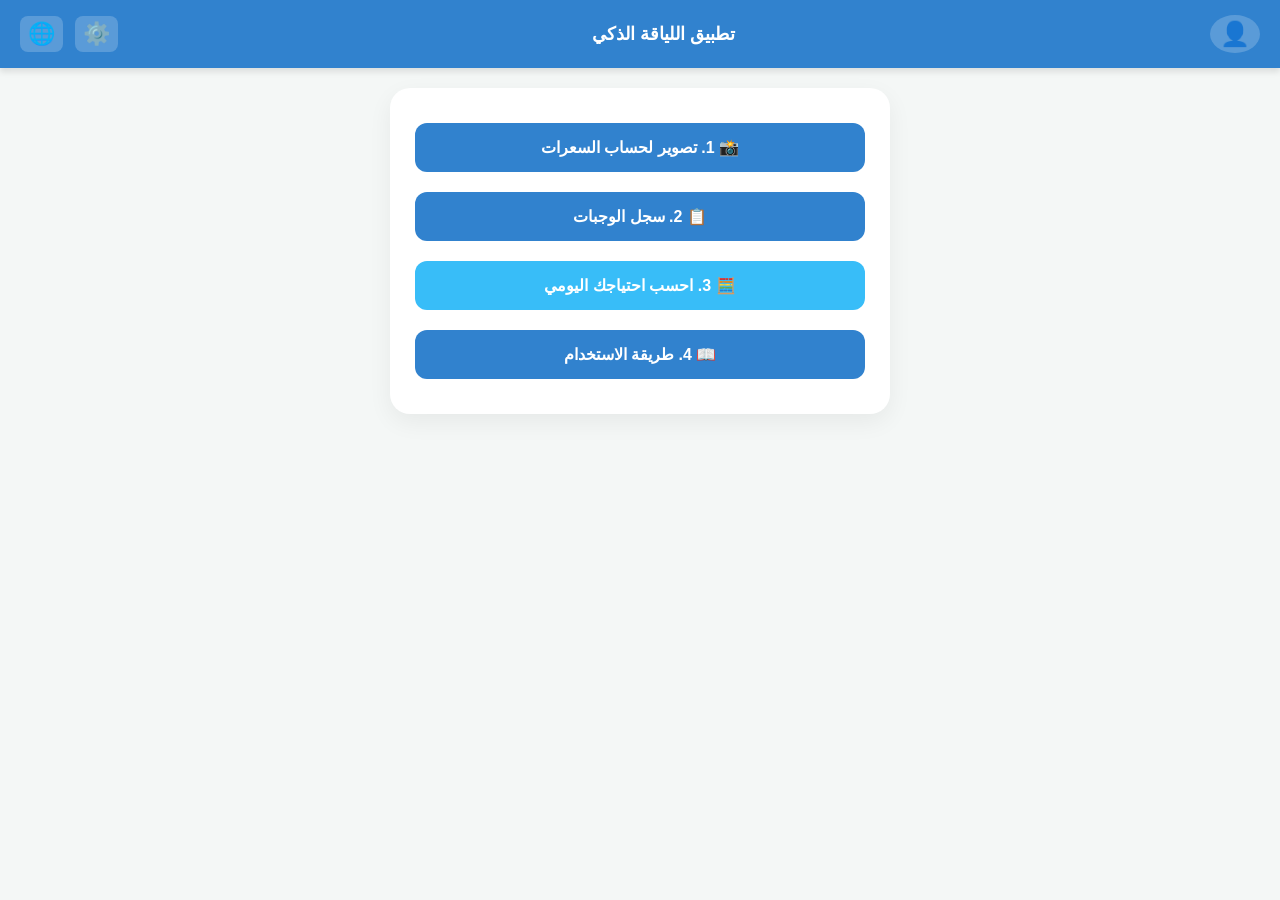
==== commit 24545590: "Update index.html" ====
--- a/index.html
+++ b/index.html
@@ -4,537 +4,90 @@
     <meta charset="UTF-8">
     <meta name="viewport" content="width=device-width, initial-scale=1.0">
     <title>تطبيق اللياقة الذكي</title>
-    <!-- مكتبة جوجل الرسمية لتسجيل الدخول -->
     <script src="https://accounts.google.com/gsi/client" async defer></script>
     <style>
         :root {
-            /* ألوان مريحة للعين للوضع الفاتح */
-            --bg-color: #f4f7f6; 
-            --primary-color: #3182ce; 
-            --screen-bg: #ffffff;
-            --text-color: #2d3748;
-            --btn-text: #ffffff;
-            --border-color: #cbd5e1;
-            --advanced-bg: #f8fafc;
-            --extra-bg: #e2e8f0;
-            --section-title: #475569;
+            --bg-color: #f4f7f6; --primary-color: #3182ce; --screen-bg: #ffffff;
+            --text-color: #2d3748; --btn-text: #ffffff; --border-color: #cbd5e1;
+            --advanced-bg: #f8fafc; --extra-bg: #e2e8f0; --section-title: #475569;
             --card-shadow: 0 8px 25px rgba(0,0,0,0.06);
         }
 
         body.dark-mode {
-            /* ألوان مريحة للوضع الليلي (كحلي/رمادي داكن) */
-            --bg-color: #121820 !important;
-            --screen-bg: #1e2632;
-            --text-color: #e2e8f0;
-            --border-color: #334155;
-            --advanced-bg: #171d26;
-            --extra-bg: #121820;
-            --section-title: #cbd5e1;
+            --bg-color: #121820 !important; --screen-bg: #1e2632; --text-color: #e2e8f0;
+            --border-color: #334155; --advanced-bg: #171d26; --extra-bg: #121820;
             --card-shadow: 0 10px 30px rgba(0,0,0,0.4);
         }
 
         body { font-family: 'Segoe UI', Tahoma, Geneva, Verdana, sans-serif; background-color: var(--bg-color); color: var(--text-color); margin: 0; padding: 0; transition: background-color 0.3s, color 0.3s; }
-        
-        .app-header { background: var(--primary-color); padding: 15px 20px; display: flex; justify-content: space-between; align-items: center; color: white; box-shadow: 0 4px 6px rgba(0,0,0,0.1); transition: background 0.3s; }
+        .app-header { background: var(--primary-color); padding: 15px 20px; display: flex; justify-content: space-between; align-items: center; color: white; box-shadow: 0 4px 6px rgba(0,0,0,0.1); }
         .app-header h3 { margin: 0; font-size: 18px; font-weight: bold; flex-grow: 1; text-align: center; }
         .profile-icon { font-size: 24px; cursor: pointer; background: rgba(255,255,255,0.2); padding: 5px 10px; border-radius: 50%; }
-        
-        /* أزرار الزاوية العلوية (يسار في العربي، يمين في الانجليزي بسبب الـ Flex) */
         .header-actions { display: flex; gap: 12px; direction: ltr; }
-        .header-actions span { font-size: 22px; cursor: pointer; background: rgba(255,255,255,0.2); padding: 5px 8px; border-radius: 8px; transition: 0.2s; }
-        .header-actions span:active { transform: scale(0.9); }
-
+        .header-actions span { font-size: 22px; cursor: pointer; background: rgba(255,255,255,0.2); padding: 5px 8px; border-radius: 8px; }
         .app-container { padding: 20px; padding-bottom: 110px; } 
-        .screen { background: var(--screen-bg); max-width: 450px; margin: 0 auto; padding: 25px; border-radius: 20px; box-shadow: var(--card-shadow); display: none; transition: 0.3s; position: relative; }
-        .active { display: block; animation: fadeIn 0.4s ease; }
-        @keyframes fadeIn { from { opacity: 0; transform: translateY(10px); } to { opacity: 1; transform: translateY(0); } }
-
-        button { width: 100%; padding: 15px; margin: 10px 0; border: none; border-radius: 12px; font-size: 16px; cursor: pointer; color: var(--btn-text); font-weight: bold; transition: transform 0.2s, background 0.3s; }
-        button:active { transform: scale(0.98); }
-        button:disabled { opacity: 0.7; cursor: not-allowed; }
-        
-        .btn-primary { background-color: var(--primary-color); box-shadow: 0 4px 15px rgba(0,0,0,0.1); }
-        .btn-back { background-color: #94a3b8; color: #fff; }
-        .btn-calc { background-color: var(--primary-color); }
-        .btn-workout { background-color: #f59e0b; color: #fff; } /* لون مميز للتمارين */
-
-        #offlineOverlay { display: none; position: fixed; top: 0; left: 0; width: 100%; height: 100%; background-color: rgba(18, 24, 32, 0.95); z-index: 9999; flex-direction: column; align-items: center; justify-content: center; color: white; text-align: center; padding: 20px; backdrop-filter: blur(5px); }
-        #offlineOverlay h1 { color: #ef4444; font-size: 50px; margin-bottom: 10px; }
-        #offlineOverlay p { font-size: 18px; line-height: 1.6; max-width: 300px; }
-
-        .fixed-bottom-ad { position: fixed; bottom: 0; left: 0; width: 100%; height: 75px; background-color: var(--extra-bg); border-top: 2px solid var(--border-color); color: var(--section-title); display: flex; align-items: center; justify-content: center; padding: 12px; font-size: 13px; font-weight: bold; z-index: 999; box-shadow: 0 -4px 15px rgba(0,0,0,0.08); }
-
-        .image-placeholder { position: relative; width: 100%; height: 220px; background-color: var(--extra-bg); border: 2px dashed var(--border-color); border-radius: 15px; display: flex; align-items: center; justify-content: center; margin-bottom: 15px; font-size: 45px; overflow: hidden; }
-        .upload-progress { display: none; position: absolute; background: rgba(0,0,0,0.7); color: #48bb78; padding: 10px 20px; border-radius: 10px; font-size: 20px; font-weight: bold; z-index: 2; }
-        #previewImage { display: none; width: 100%; height: 100%; object-fit: cover; z-index: 1; }
-
-        .advanced-box, .history-card, .workout-card { background: var(--advanced-bg); border: 1px solid var(--border-color); padding: 18px; border-radius: 15px; margin-top: 15px; }
-        .section-title { font-weight: bold; margin-top: 15px; margin-bottom: 5px; color: var(--section-title); border-bottom: 1px solid var(--border-color); padding-bottom: 8px; }
-        input, select { width: 100%; padding: 12px; margin: 8px 0 15px 0; border: 1px solid var(--border-color); border-radius: 10px; box-sizing: border-box; background-color: var(--screen-bg); color: var(--text-color); font-size: 15px; outline: none; }
-        input:focus, select:focus { border-color: var(--primary-color); }
-        
-        .checkbox-container { display: flex; align-items: center; justify-content: center; margin: 15px 0; font-weight: bold; color: var(--primary-color); background: var(--extra-bg); padding: 10px; border-radius: 10px; cursor: pointer; }
-        .checkbox-container input { width: 20px; height: 20px; margin-left: 10px; margin-right: 10px; cursor: pointer; }
-        
-        .extra-item-row { display: flex; flex-wrap: wrap; gap: 8px; align-items: center; background-color: var(--screen-bg); padding: 10px; border-radius: 10px; margin-bottom: 10px; border: 1px solid var(--border-color); }
-        .extra-item-row select, .extra-item-row input { margin: 0; padding: 8px; font-size: 14px; }
-        .extra-item-row .row-top { display: flex; gap: 8px; width: 100%; }
-        .extra-item-row .row-bottom { display: flex; gap: 8px; width: 100%; align-items: center; }
-        .btn-remove { background-color: #ef4444; color: white; border: none; border-radius: 8px; padding: 8px 12px; font-weight: bold; margin: 0; width: auto; }
-        
-        .history-item { border-bottom: 1px solid var(--border-color); padding: 10px 0; display: flex; justify-content: space-between; align-items: center; }
-        .history-item:last-child { border-bottom: none; }
-        
-        .tip-card { padding: 12px; border-radius: 10px; margin-bottom: 12px; font-size: 14px; line-height: 1.6; }
-        .reduce-calories { background-color: #fef2f2; color: #b91c1c; border: 1px solid #fecaca; }
-        .increase-veggies { background-color: #f0fdf4; color: #15803d; border: 1px solid #bbf7d0; }
-        .error-card { background-color: #fffbeb; color: #b45309; border: 1px solid #fde68a; padding: 12px; border-radius: 10px; margin-top: 15px; font-weight: bold; font-size: 14px; text-align: center; }
-        
-        body.dark-mode .reduce-calories { background-color: #451a1a; color: #fca5a5; border-color: #7f1d1d; }
-        body.dark-mode .increase-veggies { background-color: #14532d; color: #86efac; border-color: #166534; }
-        body.dark-mode .error-card { background-color: #451a03; color: #fcd34d; border-color: #78350f; }
-
-        .flex-row { display: flex; gap: 10px; }
-        .flex-row > div { flex: 1; }
-
-        /* تنسيقات التمارين الرياضية */
-        .exercise-item { background: var(--screen-bg); border: 1px solid var(--border-color); border-radius: 12px; padding: 15px; margin-bottom: 12px; text-align: right; }
-        html[dir="ltr"] .exercise-item { text-align: left; }
-        .ex-title { font-size: 16px; font-weight: bold; color: var(--primary-color); margin-bottom: 8px; }
-        .ex-desc { font-size: 14px; color: var(--text-color); margin-bottom: 10px; line-height: 1.5; }
-        .ex-meta { display: flex; justify-content: space-between; background: var(--extra-bg); padding: 8px; border-radius: 8px; font-size: 13px; font-weight: bold; color: var(--section-title); }
+        .screen { background: var(--screen-bg); max-width: 450px; margin: 0 auto; padding: 25px; border-radius: 20px; box-shadow: var(--card-shadow); display: none; }
+        .active { display: block; }
+        button { width: 100%; padding: 15px; margin: 10px 0; border: none; border-radius: 12px; font-size: 16px; cursor: pointer; color: var(--btn-text); font-weight: bold; }
+        .btn-primary { background-color: var(--primary-color); }
+        .btn-back { background-color: #94a3b8; }
+        .image-placeholder { width: 100%; height: 220px; background-color: var(--extra-bg); border: 2px dashed var(--border-color); border-radius: 15px; display: flex; align-items: center; justify-content: center; margin-bottom: 15px; font-size: 45px; }
+        .advanced-box { background: var(--advanced-bg); border: 1px solid var(--border-color); padding: 18px; border-radius: 15px; margin-top: 15px; }
+        input, select { width: 100%; padding: 12px; margin: 8px 0 15px 0; border: 1px solid var(--border-color); border-radius: 10px; box-sizing: border-box; background-color: var(--screen-bg); color: var(--text-color); }
     </style>
 </head>
 <body>
 
-    <div id="offlineOverlay">
-        <h1>📶❌</h1>
-        <h2 data-i18n="offlineTitle">لا يوجد اتصال بالإنترنت</h2>
-        <p data-i18n="offlineDesc">التطبيق يعتمد على الذكاء الاصطناعي والسيرفرات السحابية. يرجى الاتصال بالإنترنت للاستمرار في استخدام التطبيق.</p>
-    </div>
-
-    <!-- الهيدر الجديد المحدث -->
     <div class="app-header">
-        <div class="profile-icon" onclick="switchScreen('profileScreen')" title="الحساب الشخصي">👤</div>
-        <h3 id="appTitle" data-i18n="appTitle">تطبيق اللياقة الذكي</h3>
+        <div class="profile-icon" onclick="switchScreen('profileScreen')">👤</div>
+        <h3 id="appTitle">تطبيق اللياقة الذكي</h3>
         <div class="header-actions">
-            <span onclick="toggleHeaderLanguage()" title="تغيير اللغة">🌐</span>
-            <span onclick="switchScreen('settingsScreen')" title="الإعدادات">⚙️</span>
+            <span onclick="toggleHeaderLanguage()">🌐</span>
+            <span onclick="switchScreen('settingsScreen')">⚙️</span>
         </div>
     </div>
 
     <div class="app-container">
-        <!-- الشاشة الرئيسية -->
         <div id="mainScreen" class="screen active">
-            <button class="btn-primary" onclick="switchScreen('calcScreen')" data-i18n="menu1">📸 1. تصوير لحساب السعرات</button>
-            <button class="btn-primary" onclick="switchScreen('historyScreen')" data-i18n="menu2">📋 2. سجل الوجبات</button>
-            <button class="btn-primary" onclick="switchScreen('macrosScreen')" data-i18n="menuMacros" style="background-color: #38bdf8; color: #0f172a;">🧮 3. احسب احتياجك اليومي</button>
-            <!-- الزر الجديد للتمارين -->
-            <button class="btn-workout" onclick="switchScreen('workoutsScreen')" data-i18n="menuWorkout">🏋️‍♂️ 4. التمارين الرياضية (AI)</button>
-            <button class="btn-primary" onclick="switchScreen('infoScreen')" data-i18n="menu4">📖 5. طريقة الاستخدام</button>
+            <button class="btn-primary" onclick="switchScreen('calcScreen')">📸 1. تصوير لحساب السعرات</button>
+            <button class="btn-primary" onclick="switchScreen('historyScreen')">📋 2. سجل الوجبات</button>
+            <button class="btn-primary" onclick="switchScreen('macrosScreen')" style="background-color: #38bdf8;">🧮 3. احسب احتياجك اليومي</button>
+            <button class="btn-primary" onclick="switchScreen('infoScreen')">📖 4. طريقة الاستخدام</button>
         </div>
 
-        <!-- شاشة التمارين الرياضية (جديدة) -->
-        <div id="workoutsScreen" class="screen">
-            <h2 style="text-align: center;" data-i18n="workoutTitle">التمارين الرياضية 🏋️‍♂️</h2>
-            
-            <div class="advanced-box">
-                <!-- الهدف: بناء أو تنشيف -->
-                <label class="section-title" style="border:none; margin:0;" data-i18n="woGoalLabel">الهدف من التمرين:</label>
-                <select id="wo-goal" onchange="resetWorkoutResult()">
-                    <option value="bulk" data-i18n="woBulk">بناء عضلات (Bulk)</option>
-                    <option value="cut" data-i18n="woCut">تنشيف وحرق دهون (Cut)</option>
-                </select>
-
-                <!-- المكان: منزل أو جيم -->
-                <label class="section-title" style="border:none; margin:0; margin-top:10px;" data-i18n="woPlaceLabel">مكان التمرين:</label>
-                <select id="wo-place" onchange="toggleGymOptions()">
-                    <option value="home" data-i18n="woHome">في المنزل (بدون أدوات)</option>
-                    <option value="gym" data-i18n="woGym">في الجيم (أو بأدوات)</option>
-                </select>
-
-                <!-- العضلة المستهدفة -->
-                <div id="home-workout-options">
-                    <label class="section-title" style="border:none; margin:0; margin-top:10px;" data-i18n="woMuscleLabel">العضلة المستهدفة:</label>
-                    <select id="wo-muscle" onchange="resetWorkoutResult()">
-                        <option value="fullbody" data-i18n="mFull">جسم كامل</option>
-                        <option value="chest" data-i18n="mChest">عضلة الصدر</option>
-                        <option value="arms" data-i18n="mArms">عضلة الذراعين</option>
-                        <option value="lower" data-i18n="mLower">الجزء السفلي (الأرجل)</option>
-                        <option value="back" data-i18n="mBack">عضلة الأكتاف والظهر</option>
-                    </select>
-
-                    <!-- مستوى الصعوبة -->
-                    <label class="section-title" style="border:none; margin:0; margin-top:10px;" data-i18n="woLevelLabel">مستوى الصعوبة:</label>
-                    <select id="wo-level" onchange="resetWorkoutResult()">
-                        <option value="beginner" data-i18n="lvlBeg">مبتدئ</option>
-                        <option value="intermediate" data-i18n="lvlInt">متوسط</option>
-                        <option value="advanced" data-i18n="lvlAdv">محترف</option>
-                    </select>
-                </div>
-
-                <div id="gym-coming-soon" class="error-card" style="display:none;" data-i18n="gymSoon">
-                    🚧 تمارين الجيم قريباً! يتم حالياً برمجتها من الذكاء الاصطناعي. الرجاء اختيار التمارين المنزلية.
-                </div>
-
-                <button class="btn-workout" id="genWorkoutBtn" style="margin-top: 15px;" onclick="generateWorkout()" data-i18n="woGenBtn">تنظيم جدول التمارين (AI)</button>
-            </div>
-
-            <!-- حاوية عرض النتيجة -->
-            <div id="workout-result-container" style="display: none; margin-top: 15px;">
-                <h3 style="text-align: center; color: var(--primary-color);" data-i18n="woResultTitle">جدولك المخصص 🔥</h3>
-                <div id="workout-list"></div>
-            </div>
-            
-            <button class="btn-back" onclick="switchScreen('mainScreen')" data-i18n="backBtnOnly" style="margin-top: 15px;">رجوع</button>
+        <div id="calcScreen" class="screen">
+            <div id="imageBox" class="image-placeholder">📸</div>
+            <button class="btn-primary" onclick="switchScreen('mainScreen')">رجوع</button>
         </div>
 
-        <!-- الإعدادات -->
         <div id="settingsScreen" class="screen">
-            <h2 style="text-align: center;" data-i18n="settingsTitle">الإعدادات والمظهر</h2>
-            <div class="advanced-box">
-                <label class="section-title" style="border:none; margin:0;" data-i18n="langLabel">اللغة (Language):</label>
-                <select id="languageSelector" onchange="changeLanguage()">
-                    <option value="ar">العربية (Arabic)</option>
-                    <option value="en">English (الإنجليزية)</option>
-                </select>
-            </div>
-            <div class="advanced-box">
-                <label class="section-title" style="border:none; margin:0;" data-i18n="themeLabel">نمط العرض:</label>
-                <select id="themeSelector" onchange="changeTheme()">
-                    <option value="system" data-i18n="themeSys">النظام التلقائي ⚙️</option>
-                    <option value="light" data-i18n="themeLight">الوضع الفاتح ☀️</option>
-                    <option value="dark" data-i18n="themeDark">الوضع الداكن 🌙</option>
-                </select>
-            </div>
-            <div class="advanced-box">
-                <label class="section-title" style="border:none; margin:0;" data-i18n="colorLabel">اللون الأساسي:</label>
-                <select id="primaryColorSelector" onchange="changeColors()">
-                    <option value="#3182ce" data-i18n="colorBlue">أزرق محيطي</option>
-                    <option value="#10b981" data-i18n="colorGreen">أخضر صحي</option>
-                    <option value="#ef4444" data-i18n="colorRed">أحمر نشط</option>
-                </select>
-            </div>
-            <button class="btn-back" onclick="switchScreen('mainScreen')" data-i18n="backBtn">⬅️ رجوع للرئيسية</button>
+            <button class="btn-back" onclick="switchScreen('mainScreen')">رجوع</button>
         </div>
 
-        <!-- شاشة الحساب والتصوير -->
-        <div id="calcScreen" class="screen">
-            <h2 style="text-align: center;" data-i18n="calcTitle">تحليل الوجبة</h2>
-            <!-- محتوى الكاميرا (كما هو مسبقاً) -->
-            <div id="imageBox" class="image-placeholder">
-                <span id="imageIcon">📸</span>
-                <img id="previewImage" src="" alt="Meal Preview">
-            </div>
-            <label class="btn-primary" style="display: block; text-align: center; cursor: pointer; border-radius: 12px; padding: 15px; color: white; font-weight: bold; margin-bottom: 10px;">
-                <span data-i18n="captureBtn">التقط أو ارفع صورة 📸</span>
-                <input type="file" id="mealImage" accept="image/*" style="display: none;">
-            </label>
-
-            <label class="checkbox-container">
-                <input type="checkbox" id="advancedToggle" onchange="toggleAdvanced()">
-                <span data-i18n="advToggle">⚙️ فتح الخيارات المتقدمة</span>
-            </label>
-
-            <div id="advancedOptions" class="advanced-box" style="display: none;">
-                <div class="section-title" data-i18n="cookMethod">طريقة الطبخ الأساسية:</div>
-                <select id="cookingMethod">
-                    <option value="none" data-i18n="cookOpt1">-- اختر --</option>
-                    <option value="grilled" data-i18n="cookOpt2">مشوي</option>
-                    <option value="boiled" data-i18n="cookOpt3">مسلوق</option>
-                    <option value="fried" data-i18n="cookOpt4">مقلي</option>
-                </select>
-            </div>
-
-            <button id="calcBtn" class="btn-calc" onclick="startCalculation()" data-i18n="calcNowBtn">احسب السعرات الآن 🔥</button>
-            <button class="btn-back" onclick="switchScreen('mainScreen')" data-i18n="backBtnOnly">رجوع</button>
-        </div>
-
-        <!-- شاشات أخرى مخفية للاختصار في العرض... (النتيجة، الماكروز، التاريخ، الحساب) كما هي -->
-        <!-- حاسبة الاحتياج اليومي (الماكروز) -->
         <div id="macrosScreen" class="screen">
-            <h2 style="text-align: center;" data-i18n="macrosTitle">احسب احتياجك 🧮</h2>
-            <div class="advanced-box">
-                <label class="section-title" style="border:none; margin:0;" data-i18n="goalLabel">الهدف من النظام:</label>
-                <select id="goal-select">
-                    <option value="cut" data-i18n="goalCut">تنشيف (خسارة دهون)</option>
-                    <option value="bulk" data-i18n="goalBulk">تضخيم (بناء عضل)</option>
-                </select>
-                <div class="flex-row" style="margin-top: 15px;">
-                    <div><input type="number" id="calc-weight" placeholder="الوزن (كج)" data-i18n-placeholder="weightPla" required></div>
-                    <div><input type="number" id="calc-height" placeholder="الطول (سم)" data-i18n-placeholder="heightPla" required></div>
-                </div>
-                <div class="flex-row">
-                    <div><input type="number" id="calc-age" placeholder="العمر" data-i18n-placeholder="agePla" required></div>
-                    <div>
-                        <select id="calc-gender">
-                            <option value="male" data-i18n="genderMale">ذكر</option>
-                            <option value="female" data-i18n="genderFemale">أنثى</option>
-                        </select>
-                    </div>
-                </div>
-                <button class="btn-primary" style="background-color: #38bdf8; color: #0f172a; margin-top: 15px;" onclick="calculateMacros()" data-i18n="calcBtnMacros">احسب النتيجة</button>
-                <div style="text-align: center; margin-top: 15px;"><h3 id="calc-result" style="color: #10b981; margin: 0;"></h3></div>
-            </div>
-            <button class="btn-back" onclick="switchScreen('mainScreen')" data-i18n="backBtnOnly" style="margin-top: 15px;">رجوع</button>
+            <button class="btn-back" onclick="switchScreen('mainScreen')">رجوع</button>
         </div>
 
         <div id="infoScreen" class="screen">
-            <h2 style="text-align: center;" data-i18n="infoTitle">طريقة الاستخدام</h2>
-            <div class="advanced-box" style="line-height: 1.8;">
-                <p data-i18n="info1">1. التقط صورة للوجبة للحصول على تقدير آلي.</p>
-                <p data-i18n="info2">2. للحصول على دقة أعلى، استخدم الخيارات المتقدمة.</p>
-                <p data-i18n="info3">3. تم إضافة قسم التمارين المدعوم بالذكاء لتخصيص جدولك بناءً على هدفك.</p>
-            </div>
-            <button class="btn-back" onclick="switchScreen('mainScreen')" data-i18n="backBtnOnly">رجوع</button>
+            <button class="btn-back" onclick="switchScreen('mainScreen')">رجوع</button>
         </div>
         
-        <!-- الحساب والسجل تم الحفاظ عليهم كما هم في الكود الأساسي -->
         <div id="historyScreen" class="screen">
-            <h2 style="text-align: center;" data-i18n="histTitle">سجل الوجبات</h2>
-            <button class="btn-back" onclick="switchScreen('mainScreen')" style="margin-top: 15px;" data-i18n="backBtnOnly">رجوع</button>
+            <button class="btn-back" onclick="switchScreen('mainScreen')">رجوع</button>
         </div>
         <div id="profileScreen" class="screen">
-            <h2 style="text-align: center;" data-i18n="profTitle">الحساب الشخصي</h2>
-            <button class="btn-back" onclick="switchScreen('mainScreen')" data-i18n="backBtnOnly">رجوع</button>
+            <button class="btn-back" onclick="switchScreen('mainScreen')">رجوع</button>
         </div>
     </div>
 
-    <!-- الإعلانات -->
-    <div class="fixed-bottom-ad" data-i18n="adSpace">مساحة إعلانية (Google AdSense Banner)</div>
-
     <script>
-        // --- 1. قاموس الترجمة وتحديثات اللغات ---
-        const i18n = {
-            ar: {
-                appTitle: "تطبيق اللياقة الذكي", menu1: "📸 1. تصوير لحساب السعرات", menu2: "📋 2. سجل الوجبات", menuMacros: "🧮 3. احسب احتياجك اليومي", 
-                menuWorkout: "🏋️‍♂️ 4. التمارين الرياضية (AI)", menu4: "📖 5. طريقة الاستخدام",
-                // ترجمات الإعدادات والماكروز والتصوير (كما سبق)
-                settingsTitle: "الإعدادات والمظهر", langLabel: "اللغة (Language):", themeLabel: "نمط العرض:", themeSys: "النظام التلقائي ⚙️", themeLight: "الوضع الفاتح ☀️", themeDark: "الوضع الداكن 🌙", colorLabel: "اللون الأساسي:", colorBlue: "أزرق محيطي", colorGreen: "أخضر صحي", colorRed: "أحمر نشط", backBtn: "⬅️ رجوع للرئيسية", backBtnOnly: "رجوع", calcTitle: "تحليل الوجبة", captureBtn: "التقط أو ارفع صورة 📸", advToggle: "⚙️ فتح الخيارات المتقدمة", cookMethod: "طريقة الطبخ الأساسية:", cookOpt1: "-- اختر --", cookOpt2: "مشوي", cookOpt3: "مسلوق", cookOpt4: "مقلي", calcNowBtn: "احسب السعرات الآن 🔥", macrosTitle: "احسب احتياجك 🧮", goalLabel: "الهدف من النظام:", goalCut: "تنشيف (خسارة دهون)", goalBulk: "تضخيم (بناء عضل)", weightPla: "الوزن (كج)", heightPla: "الطول (سم)", agePla: "العمر", genderMale: "ذكر", genderFemale: "أنثى", calcBtnMacros: "احسب النتيجة", infoTitle: "طريقة الاستخدام", info1: "1. التقط صورة للوجبة للحصول على تقدير آلي.", info2: "2. للحصول على دقة أعلى، استخدم الخيارات المتقدمة.", info3: "3. تم إضافة قسم التمارين المدعوم بالذكاء لتخصيص جدولك بناءً على هدفك.", histTitle: "سجل الوجبات", profTitle: "الحساب الشخصي", adSpace: "مساحة إعلانية (Google AdSense Banner)", offlineTitle: "لا يوجد اتصال", offlineDesc: "يرجى الاتصال بالإنترنت.",
-                
-                // ترجمات شاشة التمارين الجديدة
-                workoutTitle: "التمارين الرياضية 🏋️‍♂️", woGoalLabel: "الهدف من التمرين:", woBulk: "بناء عضلات (Bulk)", woCut: "تنشيف وحرق دهون (Cut)", woPlaceLabel: "مكان التمرين:", woHome: "في المنزل (بدون أدوات)", woGym: "في الجيم (أو بأدوات)", woMuscleLabel: "العضلة المستهدفة:", mFull: "جسم كامل", mChest: "عضلة الصدر", mArms: "عضلة الذراعين", mLower: "الجزء السفلي (الأرجل)", mBack: "عضلة الأكتاف والظهر", woLevelLabel: "مستوى الصعوبة:", lvlBeg: "مبتدئ", lvlInt: "متوسط", lvlAdv: "محترف", gymSoon: "🚧 تمارين الجيم قريباً! يتم حالياً برمجتها من الذكاء الاصطناعي. الرجاء اختيار التمارين المنزلية.", woGenBtn: "تنظيم جدول التمارين (AI)", woResultTitle: "جدولك المخصص 🔥", txtSets: "المجموعات:", txtReps: "العدات:", txtRest: "الراحة:", txtSec: "ثانية"
-            },
-            en: {
-                appTitle: "Smart Fitness App", menu1: "📸 1. Snap & Calculate", menu2: "📋 2. Meal History", menuMacros: "🧮 3. Daily Needs", 
-                menuWorkout: "🏋️‍♂️ 4. Workouts (AI)", menu4: "📖 5. How to Use",
-                settingsTitle: "Settings & Theme", langLabel: "Language:", themeLabel: "Theme:", themeSys: "System Auto ⚙️", themeLight: "Light Mode ☀️", themeDark: "Dark Mode 🌙", colorLabel: "Primary Color:", colorBlue: "Ocean Blue", colorGreen: "Healthy Green", colorRed: "Active Red", backBtn: "⬅️ Back to Home", backBtnOnly: "Back", calcTitle: "Meal Analysis", captureBtn: "Take/Upload Photo 📸", advToggle: "⚙️ Advanced Options", cookMethod: "Cooking Method:", cookOpt1: "-- Select --", cookOpt2: "Grilled", cookOpt3: "Boiled", cookOpt4: "Fried", calcNowBtn: "Calculate 🔥", macrosTitle: "Daily Needs 🧮", goalLabel: "Your Goal:", goalCut: "Cut (Lose Fat)", goalBulk: "Bulk (Build Muscle)", weightPla: "Weight (kg)", heightPla: "Height (cm)", agePla: "Age", genderMale: "Male", genderFemale: "Female", calcBtnMacros: "Calculate", infoTitle: "How to Use", info1: "1. Snap a photo of your meal.", info2: "2. Use advanced options for accuracy.", info3: "3. Use the new AI Workout section to get custom routines.", histTitle: "Meal History", profTitle: "Profile", adSpace: "Google AdSense Banner", offlineTitle: "Offline", offlineDesc: "Please connect to the internet.",
-                
-                // Workout screen translations
-                workoutTitle: "Workouts 🏋️‍♂️", woGoalLabel: "Workout Goal:", woBulk: "Bulk (Build Muscle)", woCut: "Cut (Burn Fat)", woPlaceLabel: "Location:", woHome: "Home (No Equip)", woGym: "Gym (With Equip)", woMuscleLabel: "Target Muscle:", mFull: "Full Body", mChest: "Chest", mArms: "Arms", mLower: "Lower Body (Legs)", mBack: "Shoulders & Back", woLevelLabel: "Difficulty:", lvlBeg: "Beginner", lvlInt: "Intermediate", lvlAdv: "Advanced", gymSoon: "🚧 Gym workouts coming soon! AI is organizing them. Please select Home Workouts.", woGenBtn: "Generate Routine (AI)", woResultTitle: "Your Custom Routine 🔥", txtSets: "Sets:", txtReps: "Reps:", txtRest: "Rest:", txtSec: "sec"
-            }
-        };
-
-        // --- 2. قاعدة بيانات التمارين المنزلية (باللغتين) ---
-        const dbWorkouts = {
-            fullbody: {
-                beginner: [
-                    { ar: { n: "قفز مع فتح القدمين (Jumping Jacks)", d: "تمرين هوائي لتسخين الجسم وتحريك كافة العضلات." }, en: { n: "Jumping Jacks", d: "Cardio exercise to warm up and move all muscles." } },
-                    { ar: { n: "سكوات بوزن الجسم (Bodyweight Squats)", d: "انزل ببطء كأنك تجلس على كرسي ثم قف." }, en: { n: "Bodyweight Squats", d: "Lower yourself as if sitting on a chair, then stand up." } }
-                ],
-                intermediate: [
-                    { ar: { n: "بيربي مبسط (Half Burpees)", d: "انزل للأرض وضع يديك، ارجع قدميك للخلف ثم عد وقف (بدون ضغط)." }, en: { n: "Half Burpees", d: "Drop to hands, kick feet back, return and stand (no push-up)." } },
-                    { ar: { n: "تسلق الجبال (Mountain Climbers)", d: "في وضع الضغط، قم بتقريب ركبتيك لصدرك بالتناوب بسرعة." }, en: { n: "Mountain Climbers", d: "In plank position, bring knees to chest alternately at a fast pace." } }
-                ],
-                advanced: [
-                    { ar: { n: "بيربي كامل (Full Burpees)", d: "تمرين البيربي مع إضافة تمرين ضغط وقفزة عالية في النهاية." }, en: { n: "Full Burpees", d: "Standard burpee including a push-up and a high jump at the end." } },
-                    { ar: { n: "سكوات قفز (Jump Squats)", d: "قم بعمل سكوات عادي وعند الصعود اقفز بقوة لأعلى." }, en: { n: "Jump Squats", d: "Perform a normal squat and explode into a jump on the way up." } }
-                ]
-            },
-            chest: {
-                beginner: [
-                    { ar: { n: "ضغط على الركب (Knee Push-ups)", d: "تمرين ضغط مع ارتكاز الركبتين على الأرض لتخفيف الوزن." }, en: { n: "Knee Push-ups", d: "Push-ups with knees resting on the ground." } },
-                    { ar: { n: "ضغط حائط (Wall Push-ups)", d: "قف أمام حائط وقم بدفع نفسك ببطء." }, en: { n: "Wall Push-ups", d: "Stand facing a wall and perform push-ups against it." } }
-                ],
-                intermediate: [
-                    { ar: { n: "ضغط عادي (Standard Push-ups)", d: "تمرين الضغط الكلاسيكي مع استقامة الظهر بالكامل." }, en: { n: "Standard Push-ups", d: "Classic push-ups with a straight back." } },
-                    { ar: { n: "ضغط واسع (Wide Push-ups)", d: "اجعل المسافة بين يديك أوسع من مستوى الكتفين." }, en: { n: "Wide Push-ups", d: "Place hands wider than shoulder-width apart." } }
-                ],
-                advanced: [
-                    { ar: { n: "ضغط سفلي (Decline Push-ups)", d: "ضع قدميك على كرسي أو سرير وقم بعمل تمرين الضغط." }, en: { n: "Decline Push-ups", d: "Place feet on an elevated surface like a chair and perform push-ups." } },
-                    { ar: { n: "ضغط ألماسي (Diamond Push-ups)", d: "قرب يديك تحت صدرك على شكل الماسة." }, en: { n: "Diamond Push-ups", d: "Bring hands together under chest forming a diamond shape." } }
-                ]
-            },
-            arms: {
-                beginner: [
-                    { ar: { n: "لمس الأكتاف (Plank Shoulder Taps)", d: "في وضع البلانك، المس كتفك الأيمن بيدك اليسرى والعكس." }, en: { n: "Plank Shoulder Taps", d: "In plank position, tap alternating shoulders." } }
-                ],
-                intermediate: [
-                    { ar: { n: "غطس التراي على الكرسي (Bench Dips)", d: "استند بيديك خلفك على حافة كرسي وانزل بحوضك ثم ادفع للأعلى." }, en: { n: "Bench Dips", d: "Place hands on the edge of a chair behind you, lower hips and push up." } }
-                ],
-                advanced: [
-                    { ar: { n: "ضغط الترايسبس الضيق (Close-grip Push-ups)", d: "تمرين ضغط بحيث تكون يداك قريبة جداً من بعض لتركيز الحمل على الذراع." }, en: { n: "Close-grip Push-ups", d: "Push-ups with hands close together to target triceps." } }
-                ]
-            },
-            lower: {
-                beginner: [
-                    { ar: { n: "طعنات (Lunges)", d: "اخطُ للأمام وانزل بركبتك الخلفية نحو الأرض بالتبادل." }, en: { n: "Lunges", d: "Step forward and lower back knee towards the ground alternately." } }
-                ],
-                intermediate: [
-                    { ar: { n: "سكوات بلغاري (Bulgarian Split Squats)", d: "ضع قدمك الخلفية على كرسي وانزل بالقدم الأمامية." }, en: { n: "Bulgarian Split Squats", d: "Elevate rear foot on a chair and perform single leg squats." } }
-                ],
-                advanced: [
-                    { ar: { n: "سكوات رجل واحدة (Pistol Squats)", d: "انزل بسكوات باستخدام رجل واحدة مع مد الرجل الأخرى للأمام." }, en: { n: "Pistol Squats", d: "Perform a squat on one leg while extending the other forward." } }
-                ]
-            },
-            back: {
-                beginner: [
-                    { ar: { n: "سوبرمان (Superman Hold)", d: "استلقِ على بطنك وارفع صدرك وقدميك معاً واثبت." }, en: { n: "Superman Hold", d: "Lie on stomach, lift chest and legs simultaneously and hold." } }
-                ],
-                intermediate: [
-                    { ar: { n: "ضغط البايك (Pike Push-ups)", d: "اجعل جسمك على شكل حرف V مقلوب وانزل برأسك نحو الأرض." }, en: { n: "Pike Push-ups", d: "Form an inverted V shape and lower your head to the ground." } }
-                ],
-                advanced: [
-                    { ar: { n: "المشي على الحائط (Wall Walks)", d: "ابدأ من وضع الضغط وامشِ بقدميك على الحائط حتى يقترب صدرك منه." }, en: { n: "Wall Walks", d: "Start in pushup position and walk feet up the wall until chest is close." } }
-                ]
-            }
-        };
-
-        // --- 3. الوظائف الأساسية والتحكم بالشاشات ---
         function switchScreen(screenId) {
             document.querySelectorAll('.screen').forEach(s => s.classList.remove('active'));
             document.getElementById(screenId).classList.add('active');
         }
-
-        function applyLanguage(lang) {
-            document.documentElement.dir = (lang === 'ar') ? 'rtl' : 'ltr';
-            document.documentElement.lang = lang;
-            document.querySelectorAll('[data-i18n]').forEach(el => {
-                const key = el.getAttribute('data-i18n');
-                if(i18n[lang] && i18n[lang][key]) el.innerText = i18n[lang][key];
-            });
-            document.querySelectorAll('[data-i18n-placeholder]').forEach(el => {
-                const key = el.getAttribute('data-i18n-placeholder');
-                if(i18n[lang] && i18n[lang][key]) el.placeholder = i18n[lang][key];
-            });
-            if(document.getElementById('languageSelector')) document.getElementById('languageSelector').value = lang;
-            resetWorkoutResult(); // إعادة تعيين نتيجة التمرين لترجمتها
+        
+        function toggleHeaderLanguage() {
+            // منطق تبديل اللغة هنا
         }
-
-        // دالة التبديل السريع من أيقونة الكرة الأرضية العلوية
-        function toggleHeaderLanguage() {
-            let currentLang = localStorage.getItem('appLang') || 'ar';
-            let newLang = currentLang === 'ar' ? 'en' : 'ar';
-            localStorage.setItem('appLang', newLang);
-            applyLanguage(newLang);
-        }
-
-        function changeLanguage() {
-            const lang = document.getElementById('languageSelector').value;
-            localStorage.setItem('appLang', lang);
-            applyLanguage(lang);
-        }
-
-        function changeTheme() { 
-            const theme = document.getElementById('themeSelector').value;
-            if (theme === 'dark') document.body.classList.add('dark-mode');
-            else if (theme === 'light') document.body.classList.remove('dark-mode');
-            else {
-                if (window.matchMedia && window.matchMedia('(prefers-color-scheme: dark)').matches) document.body.classList.add('dark-mode');
-                else document.body.classList.remove('dark-mode');
-            }
-        }
-
-        function changeColors() {
-            const primaryColor = document.getElementById('primaryColorSelector').value;
-            document.documentElement.style.setProperty('--primary-color', primaryColor);
-            localStorage.setItem('appPrimaryColor', primaryColor);
-        }
-
-        function loadSavedSettings() {
-            const savedPrimary = localStorage.getItem('appPrimaryColor');
-            const savedLang = localStorage.getItem('appLang') || 'ar'; 
-            if (savedPrimary) {
-                document.documentElement.style.setProperty('--primary-color', savedPrimary);
-                if(document.getElementById('primaryColorSelector')) document.getElementById('primaryColorSelector').value = savedPrimary;
-            }
-            applyLanguage(savedLang);
-        }
-
-        window.onload = function() { loadSavedSettings(); changeTheme(); };
-
-        // --- 4. منطق الذكاء الاصطناعي للتمارين الرياضية ---
-        function toggleGymOptions() {
-            const place = document.getElementById('wo-place').value;
-            const homeOptions = document.getElementById('home-workout-options');
-            const gymComingSoon = document.getElementById('gym-coming-soon');
-            const btn = document.getElementById('genWorkoutBtn');
-
-            if (place === 'gym') {
-                homeOptions.style.display = 'none';
-                gymComingSoon.style.display = 'block';
-                btn.disabled = true;
-                resetWorkoutResult();
-            } else {
-                homeOptions.style.display = 'block';
-                gymComingSoon.style.display = 'none';
-                btn.disabled = false;
-            }
-        }
-
-        function resetWorkoutResult() {
-            document.getElementById('workout-result-container').style.display = 'none';
-            document.getElementById('workout-list').innerHTML = '';
-        }
-
-        function generateWorkout() {
-            const lang = document.documentElement.lang;
-            const goal = document.getElementById('wo-goal').value;
-            const muscle = document.getElementById('wo-muscle').value;
-            const level = document.getElementById('wo-level').value;
-
-            // تحديد نظام العدات والراحة بناءً على الهدف (البناء يعتمد على أوزان أثقل/حركة أبطأ وراحة أطول، والتنشيف يعتمد على الاستمرارية وحرق السعرات)
-            let sets, reps, rest;
-            if (goal === 'bulk') {
-                sets = 4;
-                reps = "8-12";
-                rest = "60-90";
-            } else { // cut
-                sets = 3;
-                reps = "15-20";
-                rest = "30-45";
-            }
-
-            // سحب التمارين من قاعدة البيانات
-            const exercises = dbWorkouts[muscle][level];
-            
-            const listContainer = document.getElementById('workout-list');
-            listContainer.innerHTML = ''; // تفريغ السابق
-
-            // نصوص الواجهة المترجمة
-            const tSets = i18n[lang].txtSets;
-            const tReps = i18n[lang].txtReps;
-            const tRest = i18n[lang].txtRest;
-            const tSec = i18n[lang].txtSec;
-
-            exercises.forEach(ex => {
-                const exName = ex[lang].n;
-                const exDesc = ex[lang].d;
-
-                const exHtml = `
-                    <div class="exercise-item">
-                        <div class="ex-title">🔥 ${exName}</div>
-                        <div class="ex-desc">${exDesc}</div>
-                        <div class="ex-meta">
-                            <span>⏱️ ${tRest}: ${rest} ${tSec}</span>
-                            <span>🔄 ${tReps}: ${reps}</span>
-                            <span>📦 ${tSets}: ${sets}</span>
-                        </div>
-                    </div>
-                `;
-                listContainer.innerHTML += exHtml;
-            });
-
-            document.getElementById('workout-result-container').style.display = 'block';
-        }
-
-        // دوال وهمية لإبقاء الكود الأساسي يعمل (التصوير والماكروز تم الحفاظ على هيكلها)
-        function toggleAdvanced() { document.getElementById('advancedOptions').style.display = document.getElementById('advancedToggle').checked ? 'block' : 'none'; }
-        function startCalculation() { alert("تم ضغط زر التحليل"); }
-        function calculateMacros() {
-            const w = document.getElementById('calc-weight').value;
-            if(w) document.getElementById('calc-result').innerText = "تم حساب الماكروز بنجاح!";
-        }
-    </script>
-</body>
-</html>
+        
+        // تم حذف كافة الدوال الخاصة بالتمارين (generateWorkout, toggleGymOptions, etc.) وق
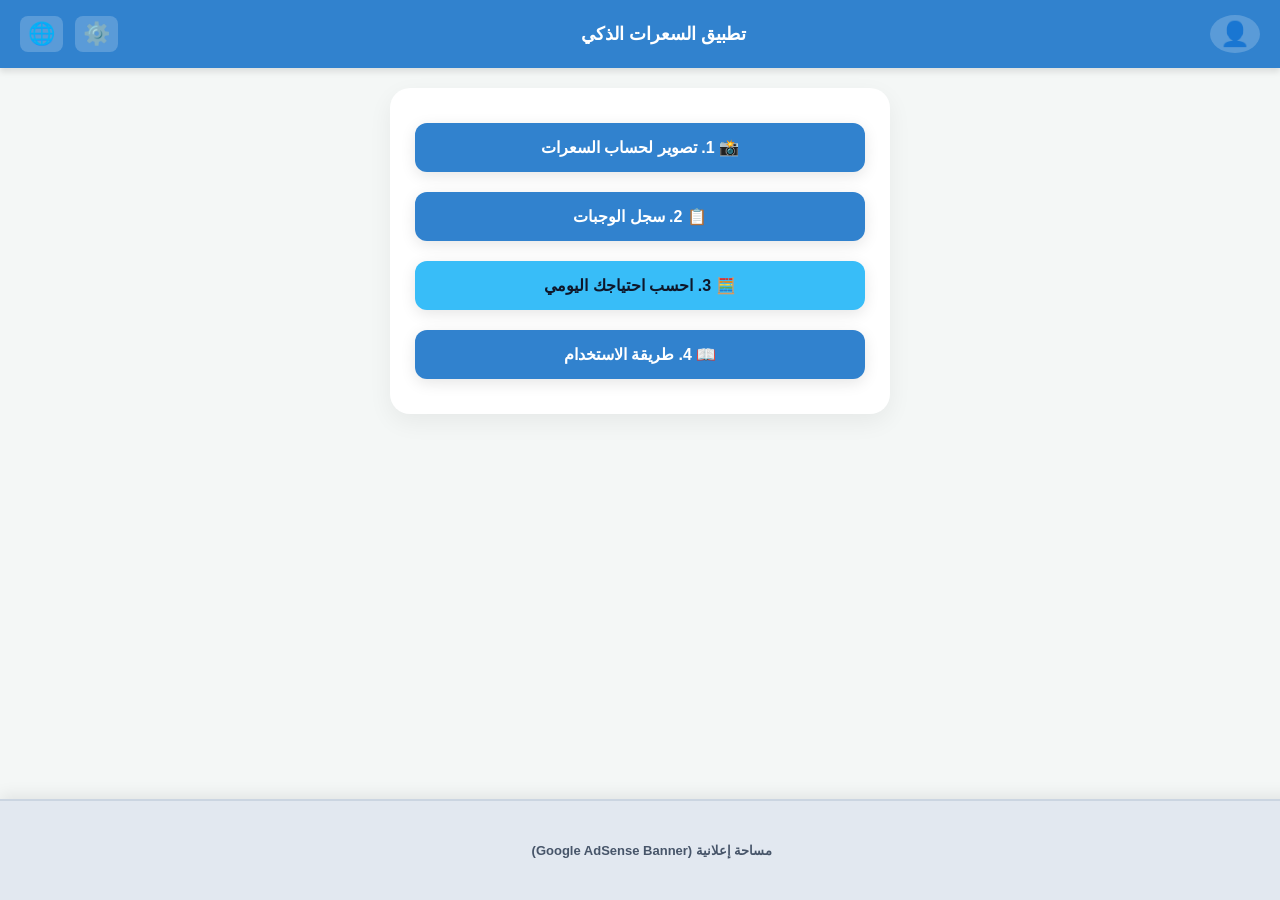
==== commit 99cbbb93: "Update index.html" ====
--- a/index.html
+++ b/index.html
@@ -3,91 +3,645 @@
 <head>
     <meta charset="UTF-8">
     <meta name="viewport" content="width=device-width, initial-scale=1.0">
-    <title>تطبيق اللياقة الذكي</title>
+    <title>تطبيق السعرات الذكي</title>
     <script src="https://accounts.google.com/gsi/client" async defer></script>
     <style>
         :root {
             --bg-color: #f4f7f6; --primary-color: #3182ce; --screen-bg: #ffffff;
             --text-color: #2d3748; --btn-text: #ffffff; --border-color: #cbd5e1;
             --advanced-bg: #f8fafc; --extra-bg: #e2e8f0; --section-title: #475569;
-            --card-shadow: 0 8px 25px rgba(0,0,0,0.06);
+            --card-shadow: 0 8px 25px rgba(0,0,0,0.06); --success-color: #10b981;
         }
 
         body.dark-mode {
             --bg-color: #121820 !important; --screen-bg: #1e2632; --text-color: #e2e8f0;
-            --border-color: #334155; --advanced-bg: #171d26; --extra-bg: #121820;
-            --card-shadow: 0 10px 30px rgba(0,0,0,0.4);
+            --border-color: #334155; --advanced-bg: #171d26; --extra-bg: #0f172a;
+            --section-title: #cbd5e1; --card-shadow: 0 10px 30px rgba(0,0,0,0.4);
         }
 
         body { font-family: 'Segoe UI', Tahoma, Geneva, Verdana, sans-serif; background-color: var(--bg-color); color: var(--text-color); margin: 0; padding: 0; transition: background-color 0.3s, color 0.3s; }
+        
         .app-header { background: var(--primary-color); padding: 15px 20px; display: flex; justify-content: space-between; align-items: center; color: white; box-shadow: 0 4px 6px rgba(0,0,0,0.1); }
         .app-header h3 { margin: 0; font-size: 18px; font-weight: bold; flex-grow: 1; text-align: center; }
         .profile-icon { font-size: 24px; cursor: pointer; background: rgba(255,255,255,0.2); padding: 5px 10px; border-radius: 50%; }
+        
         .header-actions { display: flex; gap: 12px; direction: ltr; }
-        .header-actions span { font-size: 22px; cursor: pointer; background: rgba(255,255,255,0.2); padding: 5px 8px; border-radius: 8px; }
+        .header-actions span { font-size: 22px; cursor: pointer; background: rgba(255,255,255,0.2); padding: 5px 8px; border-radius: 8px; transition: 0.2s; }
+        .header-actions span:active { transform: scale(0.9); }
+
         .app-container { padding: 20px; padding-bottom: 110px; } 
-        .screen { background: var(--screen-bg); max-width: 450px; margin: 0 auto; padding: 25px; border-radius: 20px; box-shadow: var(--card-shadow); display: none; }
-        .active { display: block; }
-        button { width: 100%; padding: 15px; margin: 10px 0; border: none; border-radius: 12px; font-size: 16px; cursor: pointer; color: var(--btn-text); font-weight: bold; }
-        .btn-primary { background-color: var(--primary-color); }
-        .btn-back { background-color: #94a3b8; }
-        .image-placeholder { width: 100%; height: 220px; background-color: var(--extra-bg); border: 2px dashed var(--border-color); border-radius: 15px; display: flex; align-items: center; justify-content: center; margin-bottom: 15px; font-size: 45px; }
-        .advanced-box { background: var(--advanced-bg); border: 1px solid var(--border-color); padding: 18px; border-radius: 15px; margin-top: 15px; }
-        input, select { width: 100%; padding: 12px; margin: 8px 0 15px 0; border: 1px solid var(--border-color); border-radius: 10px; box-sizing: border-box; background-color: var(--screen-bg); color: var(--text-color); }
+        .screen { background: var(--screen-bg); max-width: 450px; margin: 0 auto; padding: 25px; border-radius: 20px; box-shadow: var(--card-shadow); display: none; position: relative; }
+        .active { display: block; animation: fadeIn 0.4s ease; }
+        @keyframes fadeIn { from { opacity: 0; transform: translateY(10px); } to { opacity: 1; transform: translateY(0); } }
+
+        button { width: 100%; padding: 15px; margin: 10px 0; border: none; border-radius: 12px; font-size: 16px; cursor: pointer; color: var(--btn-text); font-weight: bold; transition: transform 0.2s; }
+        button:active { transform: scale(0.98); }
+        button:disabled { opacity: 0.7; cursor: not-allowed; }
+        
+        .btn-primary { background-color: var(--primary-color); box-shadow: 0 4px 15px rgba(0,0,0,0.1); }
+        .btn-back { background-color: #94a3b8; color: #fff; }
+        .btn-calc { background-color: var(--primary-color); }
+        .btn-success { background-color: var(--success-color); color: #fff; box-shadow: 0 4px 15px rgba(16, 185, 129, 0.3); }
+
+        #offlineOverlay { display: none; position: fixed; top: 0; left: 0; width: 100%; height: 100%; background-color: rgba(18, 24, 32, 0.95); z-index: 9999; flex-direction: column; align-items: center; justify-content: center; color: white; text-align: center; padding: 20px; backdrop-filter: blur(5px); }
+        #offlineOverlay h1 { color: #ef4444; font-size: 50px; margin-bottom: 10px; }
+        #offlineOverlay p { font-size: 18px; line-height: 1.6; max-width: 300px; }
+
+        .fixed-bottom-ad { position: fixed; bottom: 0; left: 0; width: 100%; height: 75px; background-color: var(--extra-bg); border-top: 2px solid var(--border-color); color: var(--section-title); display: flex; align-items: center; justify-content: center; padding: 12px; font-size: 13px; font-weight: bold; z-index: 999; box-shadow: 0 -4px 15px rgba(0,0,0,0.08); }
+
+        .image-placeholder { position: relative; width: 100%; height: 220px; background-color: var(--extra-bg); border: 2px dashed var(--border-color); border-radius: 15px; display: flex; align-items: center; justify-content: center; margin-bottom: 15px; font-size: 45px; overflow: hidden; }
+        #previewImage { display: none; width: 100%; height: 100%; object-fit: cover; z-index: 1; }
+
+        .advanced-box, .history-card { background: var(--advanced-bg); border: 1px solid var(--border-color); padding: 18px; border-radius: 15px; margin-top: 15px; }
+        .section-title { font-weight: bold; margin-top: 15px; margin-bottom: 5px; color: var(--section-title); border-bottom: 1px solid var(--border-color); padding-bottom: 8px; }
+        input, select { width: 100%; padding: 12px; margin: 8px 0 15px 0; border: 1px solid var(--border-color); border-radius: 10px; box-sizing: border-box; background-color: var(--screen-bg); color: var(--text-color); font-size: 15px; outline: none; }
+        input:focus, select:focus { border-color: var(--primary-color); }
+        
+        .checkbox-container { display: flex; align-items: center; justify-content: center; margin: 15px 0; font-weight: bold; color: var(--primary-color); background: var(--extra-bg); padding: 10px; border-radius: 10px; cursor: pointer; }
+        .checkbox-container input { width: 20px; height: 20px; margin-left: 10px; margin-right: 10px; cursor: pointer; }
+        
+        .extra-item-row { display: flex; flex-wrap: wrap; gap: 8px; align-items: center; background-color: var(--screen-bg); padding: 10px; border-radius: 10px; margin-bottom: 10px; border: 1px solid var(--border-color); }
+        .extra-item-row select, .extra-item-row input { margin: 0; padding: 8px; font-size: 14px; }
+        .extra-item-row .row-top { display: flex; gap: 8px; width: 100%; }
+        .extra-item-row .row-bottom { display: flex; gap: 8px; width: 100%; align-items: center; }
+        .btn-remove { background-color: #ef4444; color: white; border: none; border-radius: 8px; padding: 8px 12px; font-weight: bold; margin: 0; width: auto; }
+        
+        .history-item { border-bottom: 1px solid var(--border-color); padding: 10px 0; display: flex; justify-content: space-between; align-items: center; }
+        .history-item:last-child { border-bottom: none; }
+        
+        .tip-card { padding: 12px; border-radius: 10px; margin-bottom: 12px; font-size: 14px; line-height: 1.6; }
+        .reduce-calories { background-color: #fef2f2; color: #b91c1c; border: 1px solid #fecaca; }
+        .increase-veggies { background-color: #f0fdf4; color: #15803d; border: 1px solid #bbf7d0; }
+        .error-card { background-color: #fffbeb; color: #b45309; border: 1px solid #fde68a; padding: 12px; border-radius: 10px; margin-top: 15px; font-weight: bold; font-size: 14px; text-align: center; }
+        
+        body.dark-mode .reduce-calories { background-color: #451a1a; color: #fca5a5; border-color: #7f1d1d; }
+        body.dark-mode .increase-veggies { background-color: #14532d; color: #86efac; border-color: #166534; }
+        body.dark-mode .error-card { background-color: #451a03; color: #fcd34d; border-color: #78350f; }
+
+        .flex-row { display: flex; gap: 10px; }
+        .flex-row > div { flex: 1; }
     </style>
 </head>
 <body>
 
+    <div id="offlineOverlay">
+        <h1>📶❌</h1>
+        <h2 data-i18n="offlineTitle">لا يوجد اتصال بالإنترنت</h2>
+        <p data-i18n="offlineDesc">التطبيق يعتمد على الذكاء الاصطناعي والسيرفرات السحابية. يرجى الاتصال بالإنترنت للاستمرار.</p>
+    </div>
+
     <div class="app-header">
-        <div class="profile-icon" onclick="switchScreen('profileScreen')">👤</div>
-        <h3 id="appTitle">تطبيق اللياقة الذكي</h3>
+        <div class="profile-icon" onclick="switchScreen('profileScreen')" title="الحساب الشخصي">👤</div>
+        <h3 id="appTitle" data-i18n="appTitle">تطبيق السعرات الذكي</h3>
         <div class="header-actions">
-            <span onclick="toggleHeaderLanguage()">🌐</span>
-            <span onclick="switchScreen('settingsScreen')">⚙️</span>
+            <span onclick="toggleHeaderLanguage()" title="تغيير اللغة">🌐</span>
+            <span onclick="switchScreen('settingsScreen')" title="الإعدادات">⚙️</span>
         </div>
     </div>
 
     <div class="app-container">
         <div id="mainScreen" class="screen active">
-            <button class="btn-primary" onclick="switchScreen('calcScreen')">📸 1. تصوير لحساب السعرات</button>
-            <button class="btn-primary" onclick="switchScreen('historyScreen')">📋 2. سجل الوجبات</button>
-            <button class="btn-primary" onclick="switchScreen('macrosScreen')" style="background-color: #38bdf8;">🧮 3. احسب احتياجك اليومي</button>
-            <button class="btn-primary" onclick="switchScreen('infoScreen')">📖 4. طريقة الاستخدام</button>
+            <button class="btn-primary" onclick="switchScreen('calcScreen')" data-i18n="menu1">📸 1. تصوير لحساب السعرات</button>
+            <button class="btn-primary" onclick="switchScreen('historyScreen')" data-i18n="menu2">📋 2. سجل الوجبات</button>
+            <button class="btn-primary" onclick="switchScreen('macrosScreen')" data-i18n="menuMacros" style="background-color: #38bdf8; color: #0f172a;">🧮 3. احسب احتياجك اليومي</button>
+            <button class="btn-primary" onclick="switchScreen('infoScreen')" data-i18n="menu4">📖 4. طريقة الاستخدام</button>
         </div>
 
         <div id="calcScreen" class="screen">
-            <div id="imageBox" class="image-placeholder">📸</div>
-            <button class="btn-primary" onclick="switchScreen('mainScreen')">رجوع</button>
+            <h2 style="text-align: center;" data-i18n="calcTitle">تحليل الوجبة</h2>
+            <div id="imageBox" class="image-placeholder">
+                <span id="imageIcon">📸</span>
+                <img id="previewImage" src="" alt="Meal Preview">
+            </div>
+            <label class="btn-primary" style="display: block; text-align: center; cursor: pointer; border-radius: 12px; padding: 15px; color: white; font-weight: bold; margin-bottom: 10px;">
+                <span data-i18n="captureBtn">التقط أو ارفع صورة 📸</span>
+                <input type="file" id="mealImage" accept="image/*" style="display: none;">
+            </label>
+
+            <label class="checkbox-container">
+                <input type="checkbox" id="advancedToggle" onchange="toggleAdvanced()">
+                <span data-i18n="advToggle">⚙️ فتح الخيارات المتقدمة</span>
+            </label>
+
+            <div id="advancedOptions" class="advanced-box" style="display: none;">
+                <div class="section-title" data-i18n="cookMethod">طريقة الطبخ الأساسية:</div>
+                <select id="cookingMethod">
+                    <option value="none" data-i18n="cookOpt1">-- اختر --</option>
+                    <option value="grilled" data-i18n="cookOpt2">مشوي</option>
+                    <option value="boiled" data-i18n="cookOpt3">مسلوق</option>
+                    <option value="fried" data-i18n="cookOpt4">مقلي</option>
+                </select>
+                <div class="section-title" data-i18n="proteinType">نوع البروتين المضاف:</div>
+                <select id="proteinType">
+                    <option value="none" data-i18n="protOpt1">-- اختر --</option>
+                    <option value="chicken" data-i18n="protOpt2">دجاج</option>
+                    <option value="meat" data-i18n="protOpt3">لحم</option>
+                    <option value="fish" data-i18n="protOpt4">سمك</option>
+                </select>
+                <div class="section-title" style="margin-top: 20px; display: flex; justify-content: space-between; align-items: center; border: none;">
+                    <span data-i18n="extraIngLabel">المكونات الإضافية:</span>
+                    <button type="button" onclick="addIngredientRow()" style="margin: 0; width: auto; padding: 6px 15px; background: var(--primary-color); color: white; border: none; border-radius: 8px;" data-i18n="addIngBtn">➕ أضف مكون</button>
+                </div>
+                <div id="dynamicIngredientsContainer" style="margin-top: 10px;"></div>
+            </div>
+
+            <button id="calcBtn" class="btn-calc" onclick="startCalculation()" data-i18n="calcNowBtn">احسب السعرات الآن 🔥</button>
+            <button class="btn-back" onclick="switchScreen('mainScreen')" data-i18n="backBtnOnly">رجوع للرئيسية</button>
+        </div>
+
+        <div id="resultScreen" class="screen" style="text-align: center;">
+            <h2 style="text-align: center;" data-i18n="resTitle">النتيجة التقريبية</h2>
+            <div class="advanced-box" style="text-align: center; border-color: #10b981; border-width: 2px;" id="caloriesBox">
+                <h3 id="mealNameDisplay" style="color: var(--text-color); margin-bottom: 8px; margin-top: 0; font-size: 18px; display: none;"></h3>
+                <h1 id="finalCalories" style="color: #10b981; margin: 0; font-size: 50px;">0</h1>
+                <p style="margin-top: 5px; font-weight: bold;" data-i18n="kcalText">سعرة حرارية (Kcal)</p>
+            </div>
+            
+            <div id="errorExplanationCard" class="error-card" style="display: none;"></div>
+
+            <div id="aiTipsContainer" style="text-align: right; margin-top: 20px; display: none;">
+                <div class="section-title" style="border: none; color: var(--text-color);" data-i18n="aiTipsLabel">💡 نصائح الذكاء الاصطناعي:</div>
+                <div class="tip-card reduce-calories"><strong data-i18n="tip1">📉 للتقليل:</strong> <span id="tipReduce"></span></div>
+                <div class="tip-card increase-veggies"><strong data-i18n="tip2">🥗 صحياً:</strong> <span id="tipVeggies"></span></div>
+            </div>
+
+            <div style="display: flex; gap: 10px; margin-top: 20px;">
+                <button class="btn-back" style="flex: 1; margin: 0;" onclick="switchScreen('calcScreen')" data-i18n="backEditBtn">⬅️ تعديل</button>
+                <button class="btn-calc" style="flex: 1; margin: 0; background: #10b981;" onclick="shareResult()" data-i18n="shareBtn">📲 مشاركة</button>
+            </div>
+            <button class="btn-primary" style="margin-top: 10px;" onclick="switchScreen('mainScreen')" data-i18n="homeBtn">🏠 الرئيسية</button>
+        </div>
+
+        <div id="historyScreen" class="screen">
+            <h2 style="text-align: center;" data-i18n="histTitle">سجل الوجبات</h2>
+            <div style="text-align: left; margin-bottom: 10px;" id="clearHistoryDiv">
+                <button onclick="clearHistory()" style="width: auto; padding: 5px 10px; background: transparent; color: #ef4444; border: 1px solid #ef4444; margin: 0; border-radius: 8px;" data-i18n="clearHistBtn">🗑️ مسح السجل</button>
+            </div>
+            <div id="historyContainer" class="history-card" style="max-height: 350px; overflow-y: auto;"></div>
+            <button class="btn-back" onclick="switchScreen('mainScreen')" style="margin-top: 15px;" data-i18n="backBtnOnly">رجوع للرئيسية</button>
+        </div>
+
+        <div id="macrosScreen" class="screen">
+            <h2 style="text-align: center;" data-i18n="macrosTitle">احسب احتياجك 🧮</h2>
+            <div class="advanced-box">
+                <label class="section-title" style="border:none; margin:0;" data-i18n="goalLabel">الهدف من النظام:</label>
+                <select id="goal-select">
+                    <option value="cut" data-i18n="goalCut">تنشيف (خسارة دهون)</option>
+                    <option value="bulk" data-i18n="goalBulk">تضخيم (بناء عضل)</option>
+                </select>
+
+                <label class="section-title" style="border:none; margin:0; margin-top:10px;" data-i18n="calcWhatLabel">ماذا تريد أن تحسب؟</label>
+                <select id="calc-type-select">
+                    <option value="calories" data-i18n="calcCal">السعرات الحرارية اليومية</option>
+                    <option value="protein" data-i18n="calcProt">احتياجك من البروتين</option>
+                    <option value="carbs" data-i18n="calcCarb">احتياجك من الكربوهيدرات</option>
+                </select>
+
+                <div class="flex-row" style="margin-top: 15px;">
+                    <div><input type="number" id="calc-weight" placeholder="الوزن (كج)" data-i18n-placeholder="weightPla" required></div>
+                    <div><input type="number" id="calc-height" placeholder="الطول (سم)" data-i18n-placeholder="heightPla" required></div>
+                </div>
+                <div class="flex-row">
+                    <div><input type="number" id="calc-age" placeholder="العمر" data-i18n-placeholder="agePla" required></div>
+                    <div>
+                        <select id="calc-gender">
+                            <option value="male" data-i18n="genderMale">ذكر</option>
+                            <option value="female" data-i18n="genderFemale">أنثى</option>
+                        </select>
+                    </div>
+                </div>
+
+                <button class="btn-primary" style="background-color: #38bdf8; color: #0f172a; margin-top: 15px;" onclick="calculateMacros()" data-i18n="calcBtnMacros">احسب النتيجة</button>
+                <div style="text-align: center; margin-top: 15px;"><h3 id="calc-result" style="color: #10b981; font-weight: bold; margin: 0;"></h3></div>
+            </div>
+            <button class="btn-back" onclick="switchScreen('mainScreen')" data-i18n="backBtnOnly" style="margin-top: 15px;">رجوع للرئيسية</button>
         </div>
 
         <div id="settingsScreen" class="screen">
-            <button class="btn-back" onclick="switchScreen('mainScreen')">رجوع</button>
-        </div>
-
-        <div id="macrosScreen" class="screen">
-            <button class="btn-back" onclick="switchScreen('mainScreen')">رجوع</button>
+            <h2 style="text-align: center;" data-i18n="settingsTitle">الإعدادات والمظهر</h2>
+            <div class="advanced-box">
+                <label class="section-title" style="border:none; margin:0;" data-i18n="langLabel">اللغة (Language):</label>
+                <select id="languageSelector" onchange="changeLanguage()">
+                    <option value="ar">العربية (Arabic)</option>
+                    <option value="en">English (الإنجليزية)</option>
+                </select>
+            </div>
+            <div class="advanced-box">
+                <label class="section-title" style="border:none; margin:0;" data-i18n="themeLabel">نمط العرض:</label>
+                <select id="themeSelector" onchange="changeTheme()">
+                    <option value="system" data-i18n="themeSys">النظام التلقائي ⚙️</option>
+                    <option value="light" data-i18n="themeLight">الوضع الفاتح ☀️</option>
+                    <option value="dark" data-i18n="themeDark">الوضع الداكن 🌙</option>
+                </select>
+            </div>
+            <div class="advanced-box">
+                <label class="section-title" style="border:none; margin:0;" data-i18n="colorLabel">اللون الأساسي:</label>
+                <select id="primaryColorSelector" onchange="changeColors()">
+                    <option value="#3182ce" data-i18n="colorBlue">أزرق محيطي</option>
+                    <option value="#10b981" data-i18n="colorGreen">أخضر صحي</option>
+                    <option value="#ef4444" data-i18n="colorRed">أحمر نشط</option>
+                </select>
+            </div>
+            <div class="advanced-box">
+                <label class="section-title" style="border:none; margin:0;" data-i18n="notifLabel">الإشعارات والتذكير 🔔:</label>
+                <button class="btn-primary" onclick="enableNotifications()" data-i18n="btnNotif">تفعيل تذكير شرب الماء والوجبات</button>
+                <p id="notifStatus" style="font-size: 12px; color: var(--success-color); text-align: center; display: none;" data-i18n="notifActive">✅ الإشعارات مفعلة بنجاح!</p>
+            </div>
+            <button class="btn-back" onclick="switchScreen('mainScreen')" data-i18n="backBtn">⬅️ رجوع للرئيسية</button>
+        </div>
+
+        <div id="profileScreen" class="screen">
+            <h2 style="text-align: center;" data-i18n="profTitle">الحساب الشخصي</h2>
+            <div id="loginSection" style="text-align: center; display: flex; flex-direction: column; align-items: center; justify-content: center; gap: 15px;">
+                <p style="text-align: center; font-size: 14px; color: gray;" data-i18n="loginDesc">سجل الدخول لحفظ بياناتك سحابياً</p>
+                <div id="g_id_onload" data-client_id="YOUR_GOOGLE_CLIENT_ID.apps.googleusercontent.com" data-context="signin" data-ux_mode="popup" data-callback="handleGoogleLogin" data-auto_select="false"></div>
+                <div class="g_id_signin" data-type="standard" data-shape="skewed" data-theme="outline" data-text="signin_with" data-size="large" data-logo_alignment="left"></div>
+            </div>
+            <div id="userDataSection" style="display:none;" class="advanced-box">
+                <p style="text-align: center; color: #10b981; font-weight: bold;" id="googleUserTxt">✅ متصل</p>
+                <button class="btn-remove" onclick="logoutGoogle()" style="width: 100%;" data-i18n="logoutBtn">تسجيل الخروج</button>
+            </div>
+            <button class="btn-back" onclick="switchScreen('mainScreen')" data-i18n="backBtnOnly">رجوع للرئيسية</button>
         </div>
 
         <div id="infoScreen" class="screen">
-            <button class="btn-back" onclick="switchScreen('mainScreen')">رجوع</button>
-        </div>
-        
-        <div id="historyScreen" class="screen">
-            <button class="btn-back" onclick="switchScreen('mainScreen')">رجوع</button>
-        </div>
-        <div id="profileScreen" class="screen">
-            <button class="btn-back" onclick="switchScreen('mainScreen')">رجوع</button>
+            <h2 style="text-align: center;" data-i18n="infoTitle">طريقة الاستخدام</h2>
+            <div class="advanced-box" style="line-height: 1.8;">
+                <p data-i18n="info1">1. التقط صورة للوجبة للحصول على تقدير آلي للسعرات.</p>
+                <p data-i18n="info2">2. استخدم الخيارات المتقدمة لدقة أعلى في النتائج.</p>
+                <p data-i18n="info3">3. قم بزيارة حاسبة الاحتياج لمعرفة ما يناسب هدفك اليومي.</p>
+            </div>
+            <button class="btn-back" onclick="switchScreen('mainScreen')" data-i18n="backBtnOnly">رجوع للرئيسية</button>
         </div>
     </div>
 
+    <div class="fixed-bottom-ad" data-i18n="adSpace">مساحة إعلانية (Google AdSense Banner)</div>
+
     <script>
+        // --- القاموس والترجمة الشاملة ---
+        const i18n = {
+            ar: {
+                appTitle: "تطبيق السعرات الذكي", offlineTitle: "لا يوجد اتصال", offlineDesc: "يرجى الاتصال بالإنترنت للاستمرار.",
+                menu1: "📸 1. تصوير لحساب السعرات", menu2: "📋 2. سجل الوجبات", menuMacros: "🧮 3. احسب احتياجك اليومي", menu4: "📖 4. طريقة الاستخدام",
+                
+                settingsTitle: "الإعدادات والمظهر", langLabel: "اللغة (Language):", themeLabel: "نمط العرض:", themeSys: "تلقائي ⚙️", themeLight: "الوضع الفاتح ☀️", themeDark: "الوضع الداكن 🌙", colorLabel: "اللون الأساسي:", colorBlue: "أزرق محيطي", colorGreen: "أخضر صحي", colorRed: "أحمر نشط", notifLabel: "الإشعارات والتذكير 🔔:", btnNotif: "تفعيل تذكير شرب الماء والوجبات", notifActive: "✅ الإشعارات مفعلة بنجاح!", backBtn: "⬅️ رجوع للرئيسية", backBtnOnly: "رجوع",
+                
+                calcTitle: "تحليل الوجبة", captureBtn: "التقط أو ارفع صورة 📸", advToggle: "⚙️ فتح الخيارات المتقدمة", cookMethod: "طريقة الطبخ:", cookOpt1: "-- اختر --", cookOpt2: "مشوي", cookOpt3: "مسلوق", cookOpt4: "مقلي", proteinType: "البروتين:", protOpt1: "-- اختر --", protOpt2: "دجاج", protOpt3: "لحم", protOpt4: "سمك", extraIngLabel: "مكونات إضافية:", addIngBtn: "➕ أضف مكون", calcNowBtn: "احسب السعرات الآن 🔥",
+                
+                resTitle: "النتيجة التقريبية", kcalText: "سعرة حرارية (Kcal)", aiTipsLabel: "💡 نصائح الذكاء الاصطناعي:", tip1: "📉 للتقليل:", tip2: "🥗 صحياً:", backEditBtn: "⬅️ تعديل", shareBtn: "📲 مشاركة", homeBtn: "🏠 الرئيسية", 
+                
+                histTitle: "سجل الوجبات", clearHistBtn: "🗑️ مسح السجل", emptyHist: "لا توجد وجبات مسجلة حتى الآن.",
+                
+                macrosTitle: "احسب احتياجك 🧮", goalLabel: "الهدف:", goalCut: "تنشيف (خسارة دهون)", goalBulk: "تضخيم (بناء عضل)", calcWhatLabel: "ماذا تريد أن تحسب؟", calcCal: "السعرات الحرارية", calcProt: "البروتين", calcCarb: "الكربوهيدرات", weightPla: "الوزن (كج)", heightPla: "الطول (سم)", agePla: "العمر", genderMale: "ذكر", genderFemale: "أنثى", calcBtnMacros: "احسب النتيجة", errMissingData: "الرجاء تعبئة الوزن والطول والعمر.",
+                
+                profTitle: "الحساب الشخصي", loginDesc: "سجل الدخول لحفظ بياناتك سحابياً", logoutBtn: "تسجيل الخروج",
+                infoTitle: "طريقة الاستخدام", info1: "1. التقط صورة للوجبة للحصول على تقدير آلي للسعرات.", info2: "2. استخدم الخيارات المتقدمة لدقة أعلى.", info3: "3. قم بزيارة حاسبة الاحتياج لمعرفة ما يناسب هدفك اليومي.",
+                adSpace: "مساحة إعلانية (Google AdSense Banner)", errNoInput: "⚠️ النتيجة 0: لم تضع صورة أو بيانات متقدمة!", errNoImage: "⚠️ النتيجة 0: لم تضع صورة، والبيانات غير كافية!", errBadImage: "⚠️ النتيجة 0: مشكلة في الصورة المرفقة!", errBadData: "⚠️ النتيجة 0: مشكلة في البيانات المدخلة!"
+            },
+            en: {
+                appTitle: "Smart Calories App", offlineTitle: "Offline", offlineDesc: "Please connect to the internet to continue.",
+                menu1: "📸 1. Snap & Calculate", menu2: "📋 2. Meal History", menuMacros: "🧮 3. Daily Needs", menu4: "📖 4. How to Use",
+                
+                settingsTitle: "Settings & Theme", langLabel: "Language:", themeLabel: "Theme:", themeSys: "Auto ⚙️", themeLight: "Light ☀️", themeDark: "Dark 🌙", colorLabel: "Primary Color:", colorBlue: "Ocean Blue", colorGreen: "Healthy Green", colorRed: "Active Red", notifLabel: "Notifications 🔔:", btnNotif: "Enable Water & Meal Reminders", notifActive: "✅ Notifications enabled!", backBtn: "⬅️ Back to Home", backBtnOnly: "Back",
+                
+                calcTitle: "Meal Analysis", captureBtn: "Take/Upload Photo 📸", advToggle: "⚙️ Advanced Options", cookMethod: "Cooking Method:", cookOpt1: "-- Select --", cookOpt2: "Grilled", cookOpt3: "Boiled", cookOpt4: "Fried", proteinType: "Protein:", protOpt1: "-- Select --", protOpt2: "Chicken", protOpt3: "Meat", protOpt4: "Fish", extraIngLabel: "Extra Ingredients:", addIngBtn: "➕ Add Item", calcNowBtn: "Calculate Calories 🔥",
+                
+                resTitle: "Estimated Result", kcalText: "Calories (Kcal)", aiTipsLabel: "💡 AI Tips:", tip1: "📉 Reduce:", tip2: "🥗 Healthier:", backEditBtn: "⬅️ Edit", shareBtn: "📲 Share", homeBtn: "🏠 Home",
+                
+                histTitle: "Meal History", clearHistBtn: "🗑️ Clear History", emptyHist: "No meals recorded yet.",
+                
+                macrosTitle: "Daily Needs 🧮", goalLabel: "Your Goal:", goalCut: "Cut (Lose Fat)", goalBulk: "Bulk (Build Muscle)", calcWhatLabel: "What to calculate?", calcCal: "Daily Calories", calcProt: "Protein Needs", calcCarb: "Carbs Needs", weightPla: "Weight (kg)", heightPla: "Height (cm)", agePla: "Age", genderMale: "Male", genderFemale: "Female", calcBtnMacros: "Calculate", errMissingData: "Please fill in weight, height, and age.",
+                
+                profTitle: "Profile", loginDesc: "Log in to save data to cloud", logoutBtn: "Log Out",
+                infoTitle: "How to Use", info1: "1. Snap a photo of your meal for an automated calorie estimate.", info2: "2. Use advanced options for better accuracy.", info3: "3. Visit Daily Needs calculator to know your targets.",
+                adSpace: "Google AdSense Banner Space", errNoInput: "⚠️ Result 0: No image or advanced data!", errNoImage: "⚠️ Result 0: No image, data insufficient!", errBadImage: "⚠️ Result 0: Bad image!", errBadData: "⚠️ Result 0: Bad data!"
+            }
+        };
+
+        // --- دوال تبديل الشاشات الأساسية ---
         function switchScreen(screenId) {
             document.querySelectorAll('.screen').forEach(s => s.classList.remove('active'));
             document.getElementById(screenId).classList.add('active');
-        }
-        
+            window.scrollTo(0,0);
+        }
+
+        // --- اللغات والإعدادات ---
+        function applyLanguage(lang) {
+            document.documentElement.dir = (lang === 'ar') ? 'rtl' : 'ltr';
+            document.documentElement.lang = lang;
+            document.querySelectorAll('[data-i18n]').forEach(el => {
+                const key = el.getAttribute('data-i18n');
+                if(i18n[lang] && i18n[lang][key]) el.innerText = i18n[lang][key];
+            });
+            document.querySelectorAll('[data-i18n-placeholder]').forEach(el => {
+                const key = el.getAttribute('data-i18n-placeholder');
+                if(i18n[lang] && i18n[lang][key]) el.placeholder = i18n[lang][key];
+            });
+            if(document.getElementById('languageSelector')) document.getElementById('languageSelector').value = lang;
+            renderHistory();
+        }
+
         function toggleHeaderLanguage() {
-            // منطق تبديل اللغة هنا
-        }
-        
-        // تم حذف كافة الدوال الخاصة بالتمارين (generateWorkout, toggleGymOptions, etc.) وق
+            let currentLang = localStorage.getItem('appLang') || 'ar';
+            let newLang = currentLang === 'ar' ? 'en' : 'ar';
+            localStorage.setItem('appLang', newLang);
+            applyLanguage(newLang);
+        }
+
+        function changeLanguage() {
+            const lang = document.getElementById('languageSelector').value;
+            localStorage.setItem('appLang', lang);
+            applyLanguage(lang);
+        }
+
+        function changeTheme() { 
+            const theme = document.getElementById('themeSelector').value;
+            if (theme === 'dark') document.body.classList.add('dark-mode');
+            else document.body.classList.remove('dark-mode');
+        }
+
+        function changeColors() {
+            const primaryColor = document.getElementById('primaryColorSelector').value;
+            document.documentElement.style.setProperty('--primary-color', primaryColor);
+            localStorage.setItem('appPrimaryColor', primaryColor);
+        }
+
+        function loadSavedSettings() {
+            const savedPrimary = localStorage.getItem('appPrimaryColor');
+            const savedLang = localStorage.getItem('appLang') || 'ar'; 
+            if (savedPrimary) {
+                document.documentElement.style.setProperty('--primary-color', savedPrimary);
+                if(document.getElementById('primaryColorSelector')) document.getElementById('primaryColorSelector').value = savedPrimary;
+            }
+            applyLanguage(savedLang);
+        }
+
+        // --- الاتصال والتحميل ---
+        function checkOnlineStatus() {
+            const overlay = document.getElementById('offlineOverlay');
+            if (navigator.onLine) overlay.style.display = 'none';
+            else overlay.style.display = 'flex';
+        }
+        window.addEventListener('online', checkOnlineStatus);
+        window.addEventListener('offline', checkOnlineStatus);
+
+        window.onload = function() { checkOnlineStatus(); loadSavedSettings(); changeTheme(); checkSavedGoogleUser(); renderHistory(); };
+
+        // --- الإشعارات ---
+        function enableNotifications() {
+            if (!("Notification" in window)) {
+                alert(document.documentElement.lang === 'ar' ? "متصفحك لا يدعم الإشعارات." : "Browser does not support notifications.");
+                return;
+            }
+            Notification.requestPermission().then(permission => {
+                if (permission === "granted") {
+                    document.getElementById('notifStatus').style.display = 'block';
+                    if(document.documentElement.lang === 'ar') {
+                        new Notification("تطبيق السعرات الذكي", { body: "تم تفعيل التذكيرات! سنذكرك بشرب الماء." });
+                    } else {
+                        new Notification("Smart Calories App", { body: "Reminders enabled for water." });
+                    }
+                } else {
+                    alert(document.documentElement.lang === 'ar' ? "يرجى السماح للإشعارات من إعدادات المتصفح." : "Please allow notifications in browser settings.");
+                }
+            });
+        }
+
+        // --- نظام رفع الصور والخيارات المتقدمة ---
+        let ingredientCount = 0;
+        
+        document.getElementById('mealImage').addEventListener('change', function(e) {
+            const file = e.target.files[0];
+            if(!file) return;
+            const imgEl = document.getElementById('previewImage');
+            const icon = document.getElementById('imageIcon');
+            try {
+                if (window.blobUrlRef) { URL.revokeObjectURL(window.blobUrlRef); }
+                window.blobUrlRef = URL.createObjectURL(file);
+                icon.style.display = 'none';
+                imgEl.src = window.blobUrlRef;
+                imgEl.style.display = 'block';
+            } catch (err) {
+                const reader = new FileReader();
+                reader.onload = function(event) {
+                    icon.style.display = 'none';
+                    imgEl.src = event.target.result;
+                    imgEl.style.display = 'block';
+                };
+                reader.readAsDataURL(file);
+            }
+        });
+
+        function toggleAdvanced() { document.getElementById('advancedOptions').style.display = document.getElementById('advancedToggle').checked ? 'block' : 'none'; }
+
+        function addIngredientRow() {
+            ingredientCount++;
+            const lang = document.documentElement.lang;
+            const rowHtml = `
+                <div class="extra-item-row" id="ingredient_row_${ingredientCount}">
+                    <div class="row-top">
+                        <select style="flex: 1;"><option>${lang==='en'?'Veggies':'خضار'}</option><option>${lang==='en'?'Liquids':'سوائل'}</option><option>${lang==='en'?'Other':'أخرى'}</option></select>
+                        <input type="text" placeholder="${lang==='en'?'Name...':'اسم المكون...'}" style="flex: 2;">
+                    </div>
+                    <div class="row-bottom">
+                        <input type="number" placeholder="${lang==='en'?'Qty (g)':'الوزن (جرام)'}" style="flex: 2;">
+                        <button class="btn-remove" type="button" onclick="document.getElementById('ingredient_row_${ingredientCount}').remove()">❌</button>
+                    </div>
+                </div>
+            `;
+            document.getElementById('dynamicIngredientsContainer').insertAdjacentHTML('beforeend', rowHtml);
+        }
+
+        function displayZeroResult(errorKey) {
+            const lang = document.documentElement.lang;
+            document.getElementById('finalCalories').innerText = "0";
+            document.getElementById('caloriesBox').style.borderColor = '#ef4444';
+            document.getElementById('finalCalories').style.color = '#ef4444';
+            document.getElementById('mealNameDisplay').style.display = 'none'; 
+            
+            const errorCard = document.getElementById('errorExplanationCard');
+            errorCard.innerText = i18n[lang][errorKey];
+            errorCard.style.display = 'block';
+            document.getElementById('aiTipsContainer').style.display = 'none';
+            switchScreen('resultScreen');
+        }
+
+        // --- الاتصال بسيرفر Render وتحليل الصورة ---
+        async function startCalculation() {
+            const calcBtn = document.getElementById('calcBtn');
+            const originalText = calcBtn.innerText;
+            const lang = document.documentElement.lang;
+            
+            const fileInput = document.getElementById('mealImage');
+            const file = fileInput.files[0];
+            const cookingMethod = document.getElementById('cookingMethod').value;
+            const proteinType = document.getElementById('proteinType').value;
+            const extraRows = document.querySelectorAll('.extra-item-row');
+            
+            let hasAdvancedDetails = (cookingMethod !== 'none') || (proteinType !== 'none') || (extraRows.length > 0);
+            let hasImage = !!file;
+
+            if (!hasImage && !hasAdvancedDetails) { displayZeroResult('errNoInput'); return; }
+
+            calcBtn.innerText = lang === 'en' ? 'Analyzing... ⏳' : 'جاري التحليل... ⏳'; 
+            calcBtn.disabled = true;
+
+            const formData = new FormData();
+            if (hasImage) formData.append('image', file);
+            formData.append('cookingMethod', cookingMethod);
+            formData.append('proteinType', proteinType);
+            
+            const ingredients = [];
+            extraRows.forEach(row => {
+                const selectType = row.querySelector('select').value;
+                const inputName = row.querySelector('input[type="text"]').value;
+                const inputQty = row.querySelector('input[type="number"]').value;
+                if (inputName || inputQty) ingredients.push({ type: selectType, name: inputName, qty: inputQty });
+            });
+            formData.append('ingredients', JSON.stringify(ingredients));
+
+            try {
+                // تواصل مع السيرفر الخاص بك
+                const response = await fetch('https://my-app-privac2-1.onrender.com/analyze', { method: 'POST', body: formData })
+                if (!response.ok) throw new Error('Server error');
+                
+                const data = await response.json();
+                const caloriesResult = parseInt(data.calories) || 0;
+                const mealNameResult = data.mealName || "";
+
+                if (caloriesResult === 0) {
+                    if (!hasImage) displayZeroResult('errNoImage');
+                    else if (!hasAdvancedDetails) displayZeroResult('errBadImage');
+                    else displayZeroResult('errBadData');
+                } else {
+                    document.getElementById('finalCalories').innerText = caloriesResult;
+                    document.getElementById('caloriesBox').style.borderColor = '#10b981';
+                    document.getElementById('finalCalories').style.color = '#10b981';
+                    
+                    const mealNameDisplay = document.getElementById('mealNameDisplay');
+                    if (mealNameResult.trim() !== "") {
+                        mealNameDisplay.innerText = mealNameResult;
+                        mealNameDisplay.style.display = 'block';
+                    } else { mealNameDisplay.style.display = 'none'; }
+                    
+                    document.getElementById('tipReduce').innerText = data.tipReduce || '';
+                    document.getElementById('tipVeggies').innerText = data.tipVeggies || '';
+                    document.getElementById('errorExplanationCard').style.display = 'none';
+                    document.getElementById('aiTipsContainer').style.display = 'block';
+
+                    saveToHistory(caloriesResult, mealNameResult);
+                    switchScreen('resultScreen');
+                }
+            } catch (error) {
+                if (!hasImage) displayZeroResult('errNoImage'); else displayZeroResult('errBadImage');
+            } finally {
+                calcBtn.innerText = originalText; calcBtn.disabled = false;
+            }
+        }
+
+        function shareResult() {
+            const lang = document.documentElement.lang;
+            const cals = document.getElementById('finalCalories').innerText;
+            const meal = document.getElementById('mealNameDisplay').innerText;
+            const msg = lang === 'en' ? (meal ? `My meal (${meal}) has ${cals} Calories! 🥗🔥` : `My meal has ${cals} Calories! 🥗🔥`) : (meal ? `وجبتي (${meal}) تحتوي على ${cals} سعرة حرارية! 🥗🔥` : `وجبتي تحتوي على ${cals} سعرة حرارية! 🥗🔥`);
+            if (navigator.share) navigator.share({ text: msg }); else alert(msg);
+        }
+
+        // --- نظام سجل الوجبات ---
+        let userHistory = JSON.parse(localStorage.getItem('appUserHistory')) || [];
+
+        function saveToHistory(calories, mealName) {
+            const dateString = new Date().toLocaleDateString('en-GB') + " " + new Date().toLocaleTimeString('en-GB', {hour: '2-digit', minute:'2-digit'});
+            userHistory.push({ date: dateString, calories: calories, mealName: mealName || "" });
+            localStorage.setItem('appUserHistory', JSON.stringify(userHistory));
+            renderHistory();
+        }
+
+        function renderHistory() {
+            const container = document.getElementById('historyContainer');
+            if(!container) return;
+            if(userHistory.length === 0) { container.innerHTML = `<p style="text-align:center; color:gray;" data-i18n="emptyHist">${i18n[document.documentElement.lang].emptyHist}</p>`; return; }
+            container.innerHTML = [...userHistory].reverse().map(item => `
+                <div class="history-item">
+                    <span style="font-size:14px; color:gray;">${item.date}</span>
+                    <div style="text-align: ${document.documentElement.dir === 'rtl' ? 'left' : 'right'}; direction: ltr;">
+                        ${item.mealName ? `<strong style="color: var(--primary-color); display: block; font-size: 14px; margin-bottom: 3px; text-align: right; direction: rtl;">🍽️ ${item.mealName}</strong>` : ''}
+                        <strong style="color: #10b981;">${item.calories} Kcal</strong>
+                    </div>
+                </div>
+            `).join('');
+        }
+
+        function clearHistory() {
+            if(confirm(document.documentElement.lang === 'en' ? 'Are you sure?' : 'هل أنت متأكد؟')) {
+                userHistory = []; localStorage.setItem('appUserHistory', JSON.stringify([])); renderHistory();
+            }
+        }
+
+        // --- حاسبة الماكروز (الاحتياج اليومي) ---
+        function calculateMacros() {
+            const lang = document.documentElement.lang;
+            const goal = document.getElementById('goal-select').value;
+            const type = document.getElementById('calc-type-select').value;
+            const weight = parseFloat(document.getElementById('calc-weight').value);
+            const height = parseFloat(document.getElementById('calc-height').value);
+            const age = parseFloat(document.getElementById('calc-age').value);
+            const gender = document.getElementById('calc-gender').value;
+
+            if (!weight || !height || !age) { alert(i18n[lang].errMissingData); return; }
+
+            let bmr = (10 * weight) + (6.25 * height) - (5 * age);
+            bmr = gender === 'male' ? bmr + 5 : bmr - 161;
+            let maintenanceCalories = bmr * 1.55; 
+            let targetCalories = goal === 'cut' ? maintenanceCalories - 500 : maintenanceCalories + 500;
+            let resultText = "";
+
+            if (type === 'calories') {
+                const goalTextEn = goal === 'cut' ? 'to lose fat' : 'to build muscle';
+                const goalTextAr = goal === 'cut' ? 'للتنشيف' : 'للتضخيم';
+                resultText = lang === 'en' ? `Target: ${Math.round(targetCalories)} Kcal/day (${goalTextEn}).` : `الهدف: ${Math.round(targetCalories)} سعرة يومياً (${goalTextAr}).`;
+            } else if (type === 'protein') {
+                let proteinGrams = goal === 'cut' ? weight * 2.2 : weight * 1.8;
+                resultText = lang === 'en' ? `Protein: ${Math.round(proteinGrams)}g daily.` : `البروتين: ${Math.round(proteinGrams)} جرام يومياً.`;
+            } else if (type === 'carbs') {
+                let fatCalories = (weight * 0.8) * 9; 
+                let proteinCalories = (goal === 'cut' ? weight * 2.2 : weight * 1.8) * 4;
+                let carbCalories = targetCalories - fatCalories - proteinCalories;
+                let carbGrams = Math.max(0, carbCalories / 4); 
+                resultText = lang === 'en' ? `Carbs: ${Math.round(carbGrams)}g daily.` : `الكربوهيدرات: ${Math.round(carbGrams)} جرام يومياً.`;
+            }
+            document.getElementById('calc-result').innerText = resultText;
+        }
+
+        // --- الحساب الشخصي لجوجل (Google Login) ---
+        function handleGoogleLogin(response) {
+            const base64Url = response.credential.split('.')[1];
+            const base64 = base64Url.replace(/-/g, '+').replace(/_/g, '/');
+            const jsonPayload = decodeURIComponent(atob(base64).split('').map(function(c) {
+                return '%' + ('00' + c.charCodeAt(0).toString(16)).slice(-2);
+            }).join(''));
+
+            const user = JSON.parse(jsonPayload);
+            localStorage.setItem('googleUser', JSON.stringify(user));
+            showConnectedUser(user.name);
+        }
+
+        function showConnectedUser(name) {
+            document.getElementById('loginSection').style.display = 'none';
+            document.getElementById('userDataSection').style.display = 'block';
+            document.getElementById('googleUserTxt').innerText = (document.documentElement.lang === 'en') ? `✅ Connected: ${name}` : `✅ متصل: ${name}`;
+        }
+
+        function checkSavedGoogleUser() {
+            const savedUser = localStorage.getItem('googleUser');
+            if(savedUser) showConnectedUser(JSON.parse(savedUser).name);
+        }
+
+        function logoutGoogle() {
+            localStorage.removeItem('googleUser');
+            document.getElementById('userDataSection').style.display = 'none';
+            document.getElementById('loginSection').style.display = 'flex';
+        }
+    </script>
+</body>
+</html>
